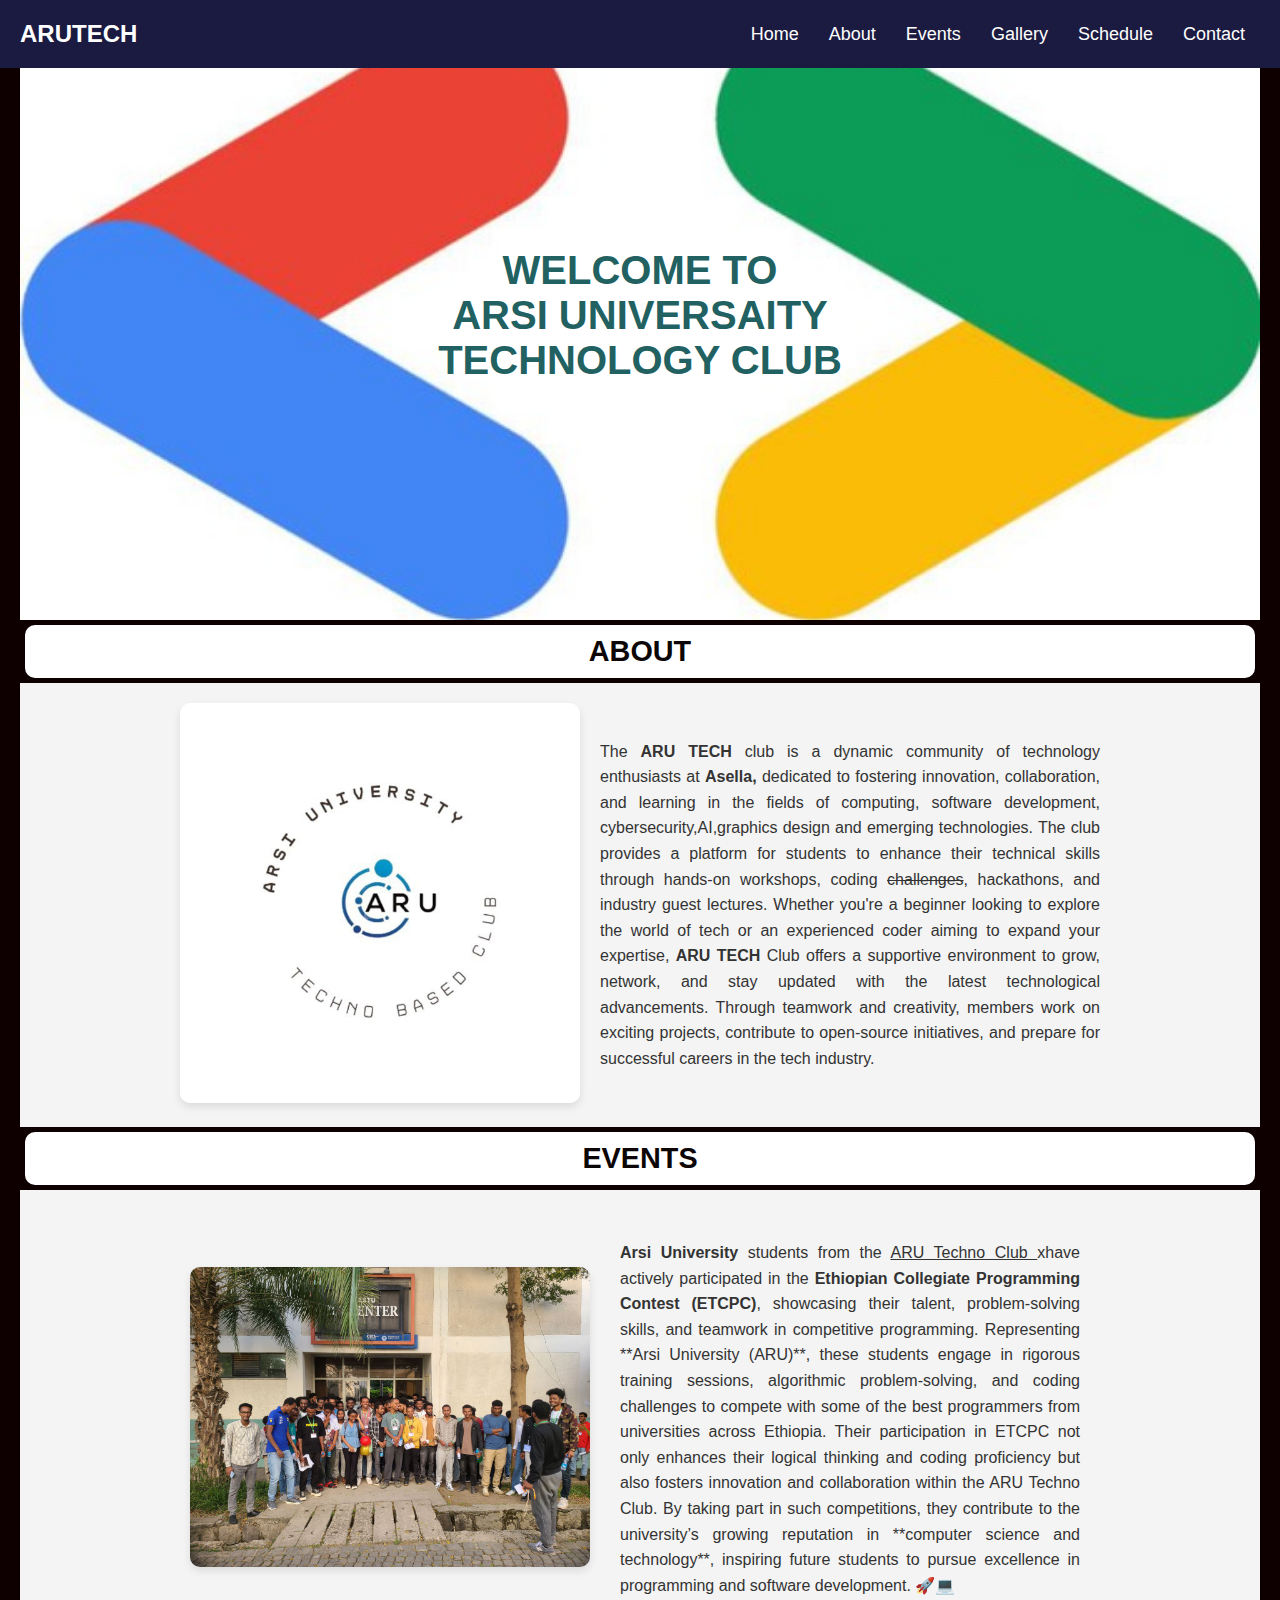
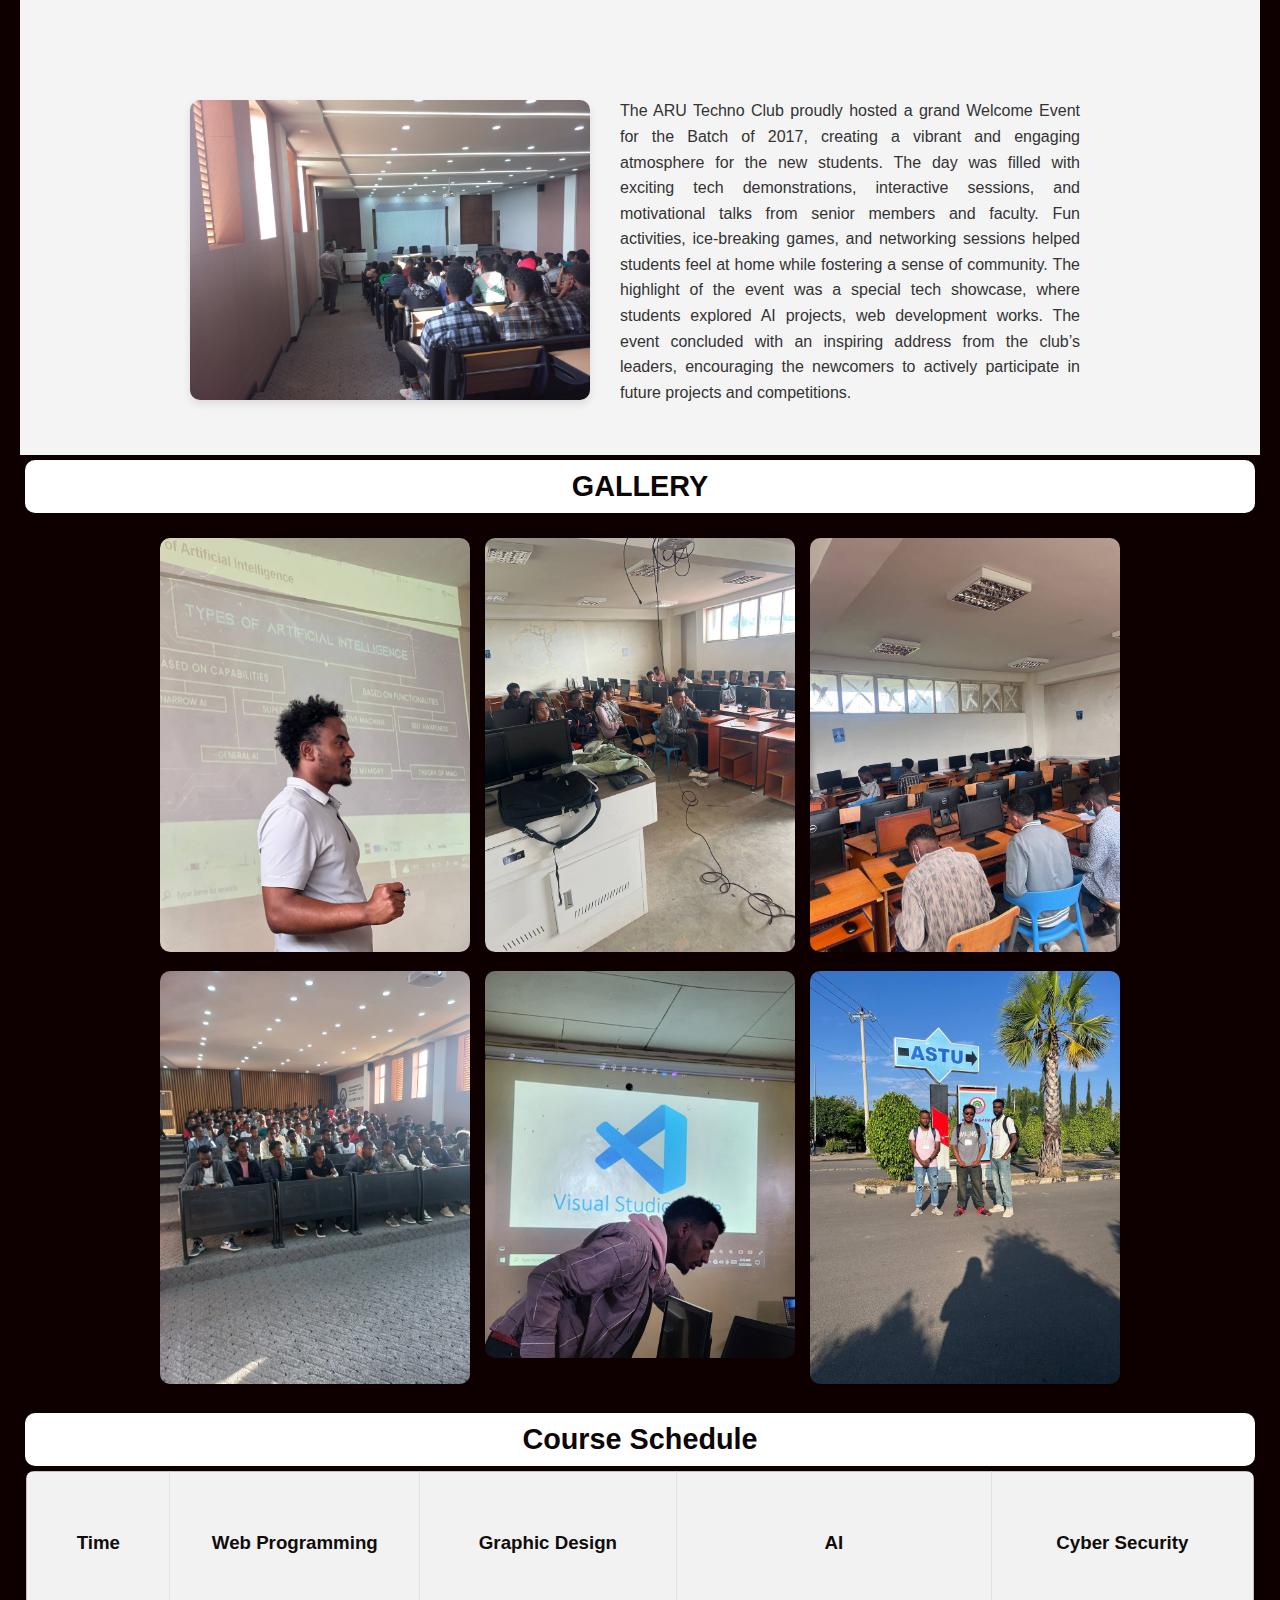
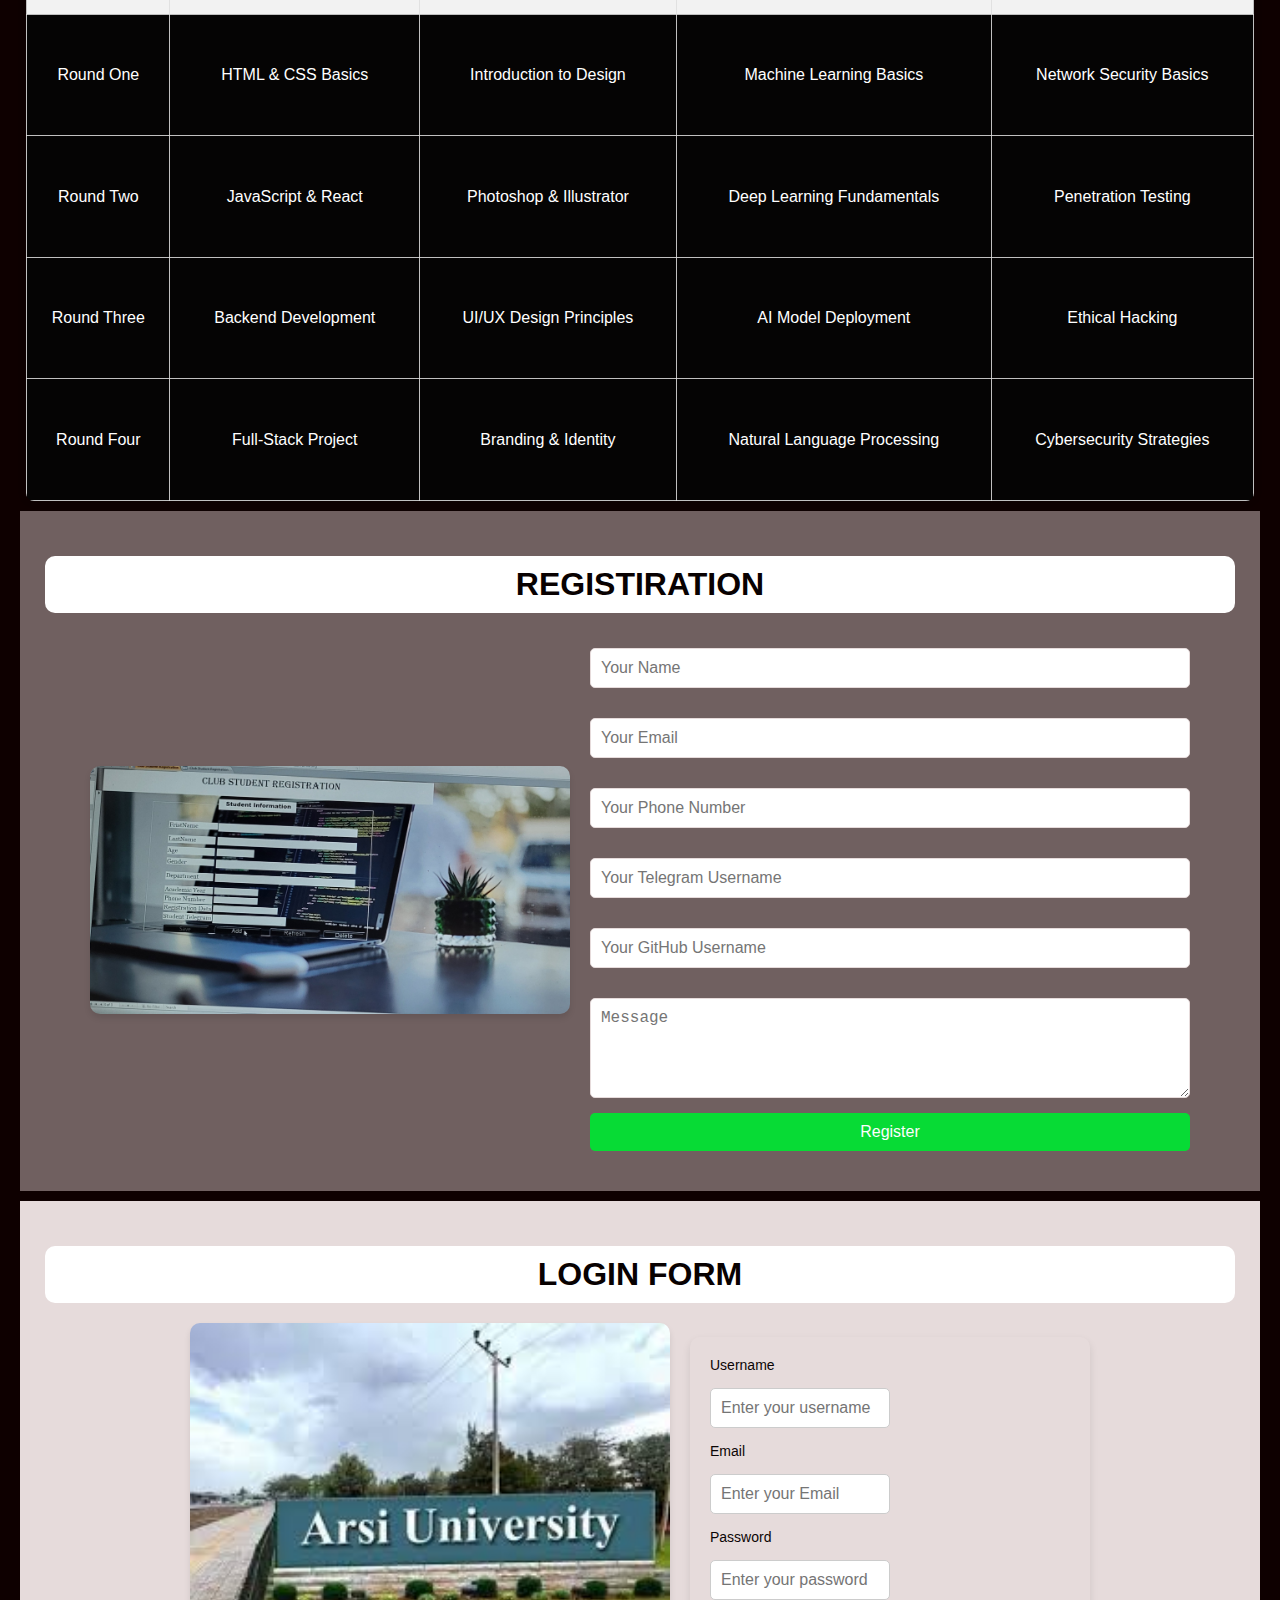
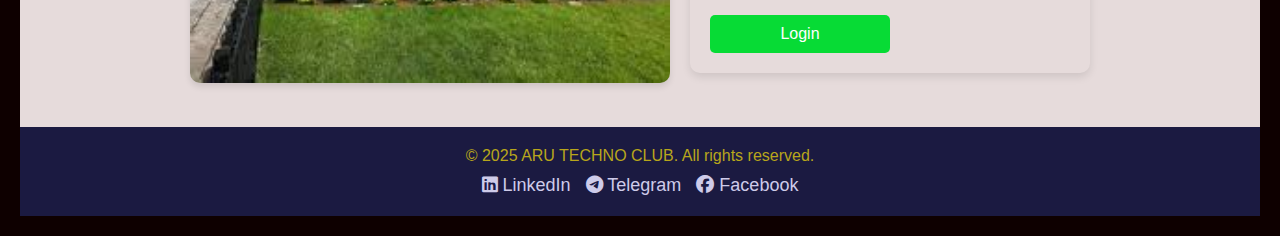
==== index.html @ cbfe3983 "final commit" ====
<!DOCTYPE html>
<html lang="en">

<head>

    <head>
        <meta charset="UTF-8">
        <meta name="viewport" content="width=device-width, initial-scale=1.0">
        <meta name="description"
            content="ARU TECHNO CLUB is a community for tech enthusiasts, focused on sharing knowledge, organizing events, and learning about the latest technology trends.">
        <meta name="author" content="ARU Tech Club Team">
        <meta name="keywords" content="technology, club, events, learning, ARU">
        <link rel="stylesheet" href="./CSS/style.css">
       
            <link rel="stylesheet" href="https://cdnjs.cloudflare.com/ajax/libs/font-awesome/6.4.2/css/all.min.css">
        
        
        <title>ARU TECHNO CLUB</title>

        <!-- header section -->

    <body>
        <header>
            <div class="logo">ARUTECH</div>
            <nav>
                <ul class="nav-links">
                    <li><a href="#HOME">Home</a></li>
                    <li><a href="#ABOUT">About</a></li>
                    <li><a href="#Event">Events</a></li>
                    <li><a href="#GALLERY">Gallery</a></li>
                    <li><a href="#Schedule">Schedule</a></li>
                    <li><a href="#REGISTIRATION">Contact</a></li>

                </ul>
            </nav>
        </header>
        <!-- Home section -->
         
        <section class="Home " id="HOME">
            <div class="hometext">
                <h1 class="well">WELCOME TO <br>ARSI UNIVERSAITY</br> TECHNOLOGY CLUB</h1>
            </div>
            <!-- About Section -->
        </section>
        <h2 class="gall" id="ABOUT">ABOUT</h2>
        <section class="AboutSection">
            <div class="aboutImage">
                <img src="./IMAGE/about.jpg" alt="">
            </div>
            <div class="AboutPara">
                <p>
                    The <b>ARU TECH</b> club is a dynamic community of technology enthusiasts at <b>Asella,</b>
                    dedicated to fostering innovation, collaboration, and learning in the fields of computing, software
                    development, cybersecurity,AI,graphics design and emerging technologies. The club provides a
                    platform for students to enhance their technical skills through hands-on workshops, coding
                    <s>challenges</s>, hackathons, and
                    industry guest lectures. Whether you're a beginner looking to explore the world of tech or an
                    experienced coder aiming to expand your expertise, <b>ARU TECH</b> Club offers a supportive
                    environment to
                    grow, network, and stay updated with the latest technological advancements. Through teamwork and
                    creativity, members work on exciting projects, contribute to open-source initiatives, and prepare
                    for successful careers in the tech industry.
                </p>
            </div>
        </section>

        <!-- Events Section -->
        <h2 id="Event">EVENTS</h2>
        <section class="event-section">
            <div class="event-content">
                <div class="event-img">
                    <img src="./IMAGE/image3.jpg" alt="Event Image">
                </div>
                <div class="event-text">
                    <p>
                      <strong>Arsi University</strong> students from the  <u>ARU Techno Club </u>xhave actively participated in the <strong>Ethiopian Collegiate Programming Contest (ETCPC)</strong>, showcasing their talent, problem-solving skills, and teamwork in competitive programming. Representing **Arsi University (ARU)**, these students engage in rigorous training sessions, algorithmic problem-solving, and coding challenges to compete with some of the best programmers from universities across Ethiopia. Their participation in ETCPC not only enhances their logical thinking and coding proficiency but also fosters innovation and collaboration within the ARU Techno Club. By taking part in such competitions, they contribute to the university’s growing reputation in **computer science and technology**, inspiring future students to pursue excellence in programming and software development. 🚀💻
                    </p>
                </div>
            </div>
        </section>
        <section class="event-section">
            <div class="event-content">
                <div class="event-img">
                    <img src="./IMAGE/photo_18_2025-01-29_03-55-05.jpg" alt="Event Image">
                </div>
                <div class="event-text" id="Event2">
                    <p>
                        The ARU Techno Club proudly hosted a grand Welcome Event for the Batch of 2017, creating a
                        vibrant and
                        engaging atmosphere for the new students. The day was filled with exciting tech demonstrations,
                        interactive sessions, and motivational talks from senior members and faculty. Fun activities,
                        ice-breaking games, and networking sessions helped students feel at home while fostering a sense
                        of
                        community. The highlight of the event was a special tech showcase, where students explored AI
                        projects,
                        web development works. The event concluded with an inspiring address from the club’s leaders,
                        encouraging the newcomers to actively participate in future projects and competitions.
                    </p>
                </div>
            </div>
        </section>


        <!-- gallery section -->
         <section class="gallerySection">
        <h2 class="gall" id="GALLERY">GALLERY</h2>
        <div class="gallery">
            <a href="#AI" id="img1"><img src=".//IMAGE/teme.jpg" alt="Gallery Image 1"></a>
            <a href="#Event" " id=" img2"><img src=".//IMAGE/edit.jpg" alt="Gallery Image 2"></a>
            <a href="#img3" " id=" img3"><img src=".//IMAGE/photo2.jpg" alt="Gallery Image 3"></a>
            <a href="#Event2" " id=" img1"><img src=".//IMAGE/photo_11_2025-01-29_03-55-05.jpg" alt="Gallery Image 4"></a>
            <a href="#Web" " id=" img4"><img src=".//IMAGE/photo_4.jpg" alt="Gallery Image 2"></a>
            <a href="#Event" " id=" img5"><img src="./IMAGE/photo_2.jpg" alt="Gallery Image 3"></a>
        </div>
        </section>

        <!-- Table section -->

        <section class="table-section">
            <h2 id="Schedule">Course Schedule</h2>
            <table id="scheduleTable">
                <tr>
                    <th>
                        <h3>Time</h3>
                    </th>
                    <th>
                        <h3 id="Web">Web Programming</h2>
                    </th>
                    <th>
                        <h3>Graphic Design</h2>
                    </th>
                    <th >
                        <h3 id="AI">AI</h2>
                    </th>
                    <th>
                        <h3>Cyber Security</h2>
                    </th>
                </tr>
                <tr>
                    <td>Round One</td>
                    <td>HTML & CSS Basics</td>
                    <td>Introduction to Design</td>
                    <td>Machine Learning Basics</td>
                    <td>Network Security Basics</td>
                </tr>
                <tr>
                    <td>Round Two</td>
                    <td>JavaScript & React</td>
                    <td>Photoshop & Illustrator</td>
                    <td>Deep Learning Fundamentals</td>
                    <td>Penetration Testing</td>
                </tr>
                <tr>
                    <td>Round Three</td>
                    <td>Backend Development</td>
                    <td>UI/UX Design Principles</td>
                    <td>AI Model Deployment</td>
                    <td>Ethical Hacking</td>
                </tr>
                <tr>
                    <td>Round Four</td>
                    <td>Full-Stack Project</td>
                    <td>Branding & Identity</td>
                    <td>Natural Language Processing</td>
                    <td>Cybersecurity Strategies</td>
                </tr>
            </table>
        </section>
                <!--contact-->
                <section class="ContactSection">
                <h2 id="REGISTIRATION">REGISTIRATION</h2>
               
                    <div class="container">
                        <div class="form-image-container">
                            <!-- Image Division -->
                            <div class="image-container">
                                <img src="./IMAGE/NFZP9221.JPG" alt="Contact Us Image">
                            </div>
                            <form action="/submit-form" method="post">
                                <label for="name" aria-label="Your Name"></label>
                                <input type="text" id="name" name="name" placeholder="Your Name" aria-required="true"
                                    required>
                                <label for="email" aria-label="Your Email"></label>
                                <input type="email" id="email" name="email" placeholder="Your Email"
                                    aria-required="true" required>
                                <label for="phone" aria-label="Your Phone Number"></label>
                                <input type="tel" id="phone" name="phone" placeholder="Your Phone Number"
                                    aria-required="true" required>
                                <label for="tg-username" aria-label="Your Telegram Username"></label>
                                <input type="text" id="tg-username" name="tg-username"
                                    placeholder="Your Telegram Username" aria-required="true" required>
                                <label for="github-username" aria-label="Your GitHub Username"></label>
                                <input type="text" id="github-username" name="github-username"
                                    placeholder="Your GitHub Username" aria-required="true" required>
                                <label for="message" aria-label="Your Message"></label>
                                <textarea id="message" name="message" placeholder="Message" aria-required="true"
                                    required></textarea>
                                <button type="submit">Register</button>
                            </form>
                        </div>
                    </div>
                     </section>
<!-- Login Form -->
               
                    <section class="ContactSection" id="login">
                        <h2>LOGIN FORM</h2>
                        <div class="container">
                            <div class="form-image-container">
                                <div class="image-container">
                                    <img src="./IMAGE/images copy.jpg " alt="Contact Us Image">
                                </div>
                                <div class="login-form-container">
                                    <form action="/login" method="post">
                                        <label for="us ername">Username</label>
                                        <input type="text" id="username" name="username"
                                            placeholder="Enter your username" required>
                                        <label for="Email">Email</label>
                                        <input type="email" id="email" name="email" placeholder="Enter your Email"
                                            required>

                                        <label for="password">Password</label>
                                        <input type="password" id="password" name="password"
                                            placeholder="Enter your password" required>

                                        <button type="submit">Login</button>
                                    </form>
                                </div>
                            </div>
                    </section>





                    <!-- footer Section -->

                    <footer>
                        <div class="footer-content">
                            <p>&copy; 2025 ARU TECHNO CLUB. All rights reserved.</p>
                            <ul class="social-links">
                                <li><a href="https://www.linkedin.com/company/arsi-university-techno-based-club-aru-tech/"
                                        target="_blank"><i class="fab fa-linkedin"></i> LinkedIn</a></li>
                                <li><a href="https://t.me/+Khnlz6OazTc0OTk0" target="_blank"><i
                                            class="fab fa-telegram-plane"></i>
                                        Telegram</a></li>
                                <li><a href="#" target="_blank"><i class="fab fa-facebook"></i> Facebook</a></li>
                            </ul>
                        </div>
                    </footer>

                    <script src="JS\scripts.js"></script>

    </body>

</html>
---- CSS/style.css ----
body {
    font-family: 'Arial', sans-serif;
    background-color: #0e0000;
    padding: 20px;
    width: 100%;
    color: #fff;

}

* {
    margin: 0;
    padding: 0;
    box-sizing: border-box;

}
html {
    scroll-behavior: smooth;
}


/* header style */
header {
    width: 100%;
    position: fixed;
    display: flex;
    justify-content: space-between;
    align-items: center;
    padding: 20px 20px;
    background: #1b1a41;
    color: white;
    margin-top: 0;
    top: 0;
    left: 0;

}

.logo {
    font-size: 24px;
    font-weight: bold;
}

.logo:hover {
    color: blue;
    padding: 5px;
    border-radius: 5px;
    transform: rotate(360deg);
    transition: transform 0.7s ease;
    font-size: 24px;
    font-weight: bold;
    background: linear-gradient(90deg, #fff, #f39c12, #fff);
}

.nav-links {
    list-style: none;
    display: flex;
}

.nav-links li {
    margin: 0 15px;
}

.nav-links a {
    display: inline-block;
    transition: transform 0.8s ease;
    text-decoration: none;
    color: white;
    font-size: 18px;

}

.nav-links a:hover {
    color: blue;
    transform: rotate(360deg);
    border-radius: 5px;
    padding: 5px;
    font-size: 24px;
    font-weight: bold;
    background: linear-gradient(90deg, #fff, #f39c12, #fff);
}

.menu-toggle {
    display: none;
    font-size: 24px;
    cursor: pointer;
}

.gall {
    text-align: center;
}

/* home style */
.Home {
    background-color: rgb(199, 209, 215);
    background-image: url('../IMAGE/photo1.jpg');
    background-size: cover;
    background-position: center;
    background-repeat: no-repeat;
    height: 600px;
    text-align: center;
    display: flex;
    align-items: center;
    justify-content: center;
    color: white;
    
}

.Home h1 {
    padding: 18px;
    color: rgb(34, 97, 97);
    font-family: 'Franklin Gothic Medium', 'Arial Narrow', Arial, sans-serif;
}



h1 {
    color:yellowgreen;
    font-size: 2.5em;
    margin-bottom: 10px;
}

h2 {
    color: #0c0606;
    font-size: 1.8em;
    text-align: center;
    background-color: #fff;
    margin: 5px;
    border-radius: 10PX;
    padding: 10px;
    font-family: Arial, Helvetica, sans-serif;

}

h2:hover {

    transform: rotate(0.6deg);
    transition: transform 0.9s ease;
    font-size: 24px;
    font-weight: bold;

    background: linear-gradient(90deg, #fff, #f39c12, #fff);

}

/* About style  */
.AboutSection {
    display: flex;
    align-items: center;
    justify-content: center;
    gap: 20px;
    padding: 20px;
    background-color: #f4f4f4;
}

.aboutImage img {
    width: 400px;
    height: auto;
    border-radius: 10px;
    box-shadow: 0 4px 8px rgba(0, 0, 0, 0.1);
}

.AboutPara {
    max-width: 500px;
    font-size: 16px;
    line-height: 1.6;
    color: #333;
    text-align: justify;
    border-radius: 5px;
}

.aboutImage:hover {
    transform: scale(1.05);
    box-shadow: 0 6px 12px rgba(0, 0, 0, 0.2);
}

/* Events Section Styling */

.event-section {
    padding: 40px;
    background-color: #f4f4f4;
    color: black;
    display: flex;
    justify-content: center;
    align-items: center;
}

.event-content {
    display: flex;
    align-items: center;
    gap: 20px;
    max-width: 900px;
    width: 100%;
}

.event-img img {
    width: 400px;
    height: auto;
    border-radius: 10px;
    box-shadow: 0 4px 8px rgba(0, 0, 0, 0.1);
}

.event-text {
    max-width: 500px;
    font-size: 16px;
    line-height: 1.6;
    color: #333;
    text-align: justify;
    padding: 10px;
    border-radius: 5px;
}

.event-img img:hover {
    transform: scale(1.05);
    box-shadow: 0 6px 12px rgba(0, 0, 0, 0.2);
}

/* gallery styling */

.gallery {
    display: grid;
    grid-template-columns: repeat(auto-fit, minmax(250px, 1fr));
    gap: 15px;
    padding: 20px;
    max-width: 1000px;
    margin: auto;
}

.gallery img {
    width: 100%;
    height: auto;
    border-radius: 10px;
    cursor: pointer;
    transition: transform 0.3s ease-in-out;
}

.gallery img:hover {
    transform: scale(1.05);
   
}


/* Table styles */

table {
    height: 630px;
    width: 99%;
    margin: auto;
    border-collapse: collapse;
    background: #050404;
    box-shadow: 0px 0px 10px rgba(0, 0, 0, 0.1);
    border-radius: 8px;
    overflow: hidden;
}

th,
td {
    padding: 2px;
border: 1px solid #dddd;
text-align: center;
    
    
}

th {
   
    background-color: #f2f2f2;
    color: rgb(16, 13, 13);
}


tr:hover {
    background-color: #8a8689;
}

/* contact styling  */
.ContactSection {
    padding: 40px 20px;
    background-color: #706060;
    font-family: Arial, sans-serif;
    margin-top: 10px;
}

.ContactSection h2 {
    text-align: center;
    font-size: 2rem;
    margin-bottom: 20px;
    color: #080101;
}

.container {
    max-width: 1200px;
    margin: 0 auto;
}

.form-image-container {
    display: flex;
    flex-wrap: wrap;
    align-items: center;
    justify-content: center;
    gap: 20px;
}

.image-container {
    flex: 1;
    max-width: 40%;
}

.image-container img {
    width: 100%;
    height: auto;
    border-radius: 10px;
    box-shadow: 0 4px 6px rgba(0, 0, 0, 0.1);
}

form {
    flex: 1;
    max-width: 50%;
    display: flex;
    flex-direction: column;
    gap: 15px;
}

form input,
form textarea {
    width: 100%;
    padding: 10px;
    border: 1px solid #e6dbdb;
    border-radius: 5px;
    font-size: 1rem;
}

form textarea {
    min-height: 100px;
    resize: vertical;
}

form button {
    background-color: #07db35;
    color: #fdfdfd;
    padding: 10px;
    border: none;
    border-radius: 5px;
    font-size: 1rem;
    cursor: pointer;
    transition: background-color 0.3s ease;
}

form button:hover {
    background-color: #0f4885;
    transform: rotate(360deg);
    transition: transform 0.6s ease;
}

.login-section {
    padding: 40px;
    background-color: #f2f2f2;
    display: flex;
    justify-content: center;
    align-items: center;
}

.login-form-container {
    
    padding: 20px;
    border-radius: 10px;
    box-shadow: 0 4px 8px rgba(0, 0, 0, 0.1);
    max-width: 400px;
    width: 100%;
}
#login{
    background-color: #e6dbdb;
}

.login-form-container form {
    display: flex;
    flex-direction: column;
    gap: 15px;
   
}

.login-form-container label {
    font-size: 14px;
    color: #0b0505;
}

.login-form-container input {
    padding: 10px;
    font-size: 16px;
    border: 1px solid #ccc;
    border-radius: 5px;
}

.login-form-container button {
    background-color: #07db35;
    color: white;
    padding: 10px;
    border: none;
    border-radius: 5px;
    font-size: 16px;
    cursor: pointer;
    transition: background-color 0.3s;
}

.login-form-container button:hover {
    background-color: #0f4885;
}

/* footer styling */

footer {
    background: #1b1a41;
    color: rgb(255, 253, 253);
    text-align: center;
    padding: 20px 0;
    width: 100%;
    margin: 0;
   
}

.footer-content {
    display: flex;
    flex-direction: column;
    align-items: center;
}

.footer-content p {
    margin-bottom: 10px;
    color: #b8a61b;
}

.social-links {
    list-style: none;
    display: flex;
    gap: 15px;
}

.social-links li {
    display: inline;
}

.social-links a {
    color: rgb(206, 203, 233);
    text-decoration: none;
    font-size: 18px;
    transition: color 0.3s;
}

.social-links a:hover {
    color: #f4a261;
}
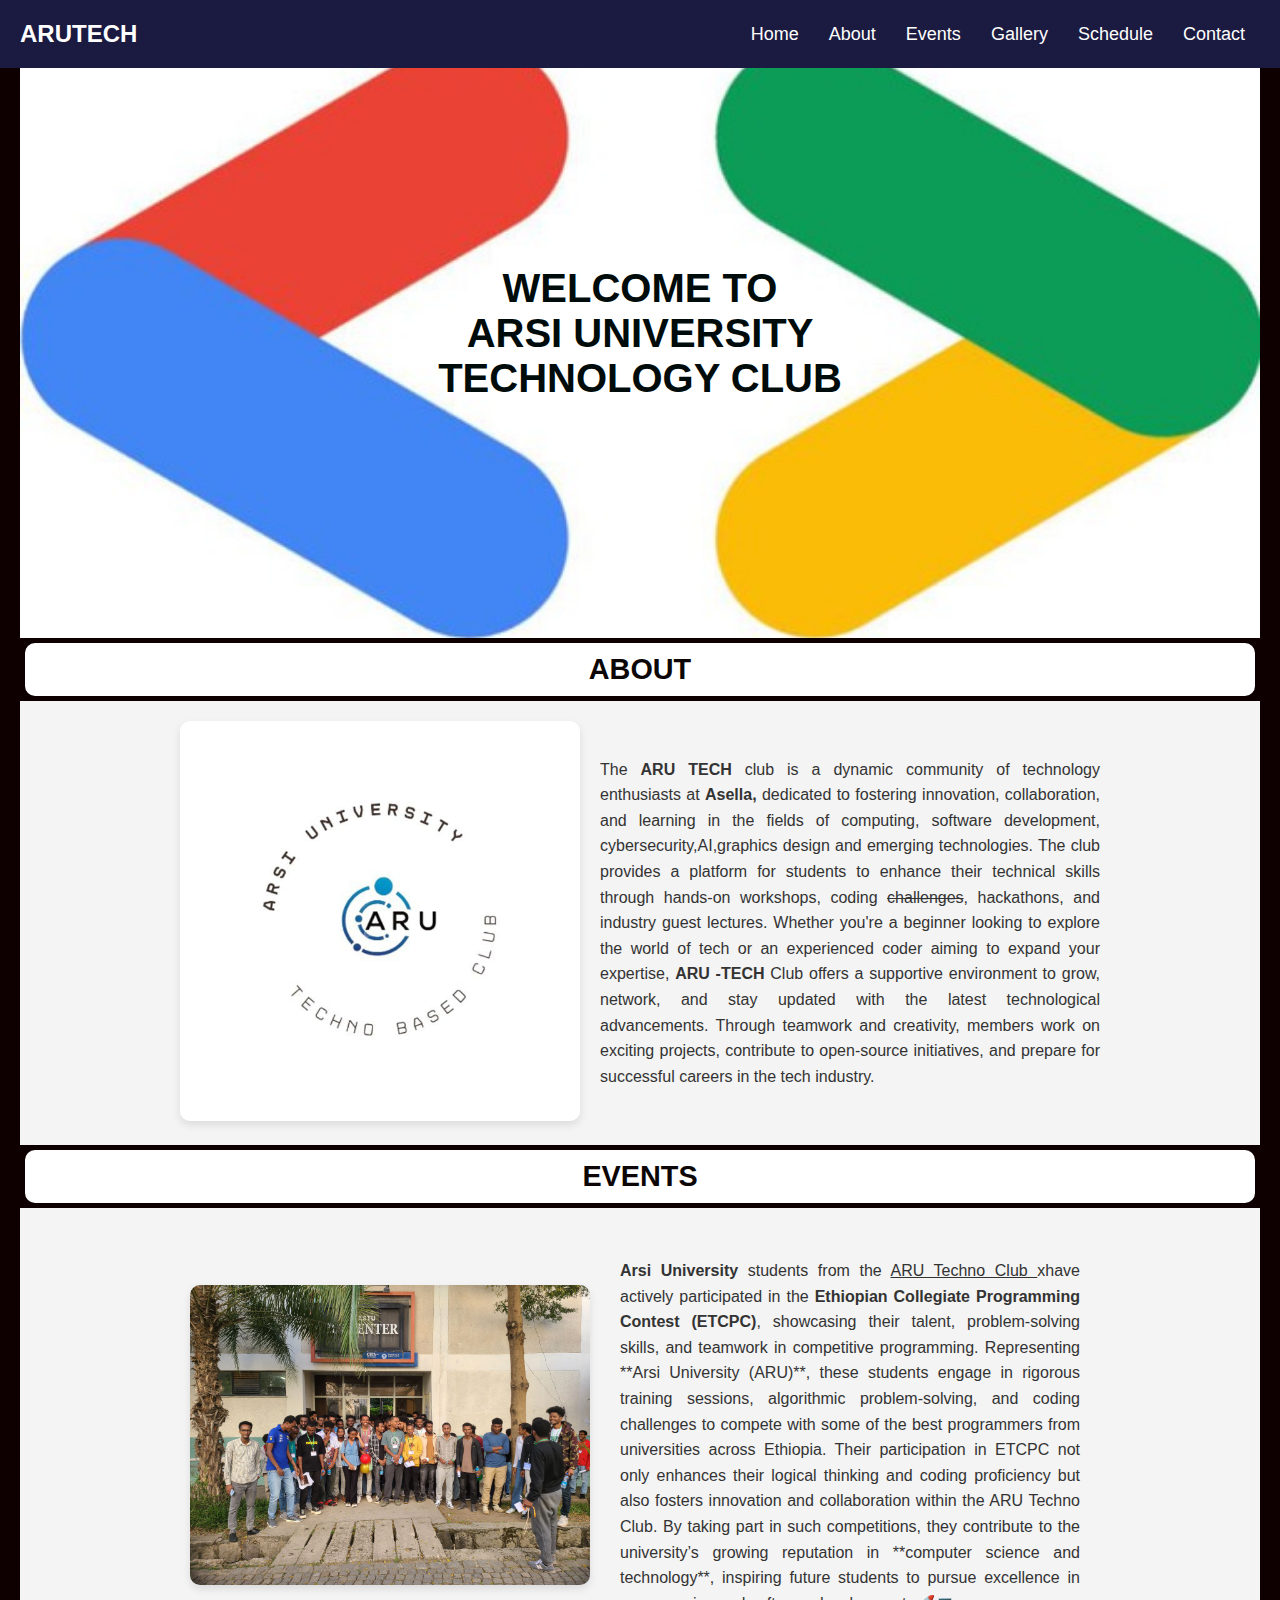
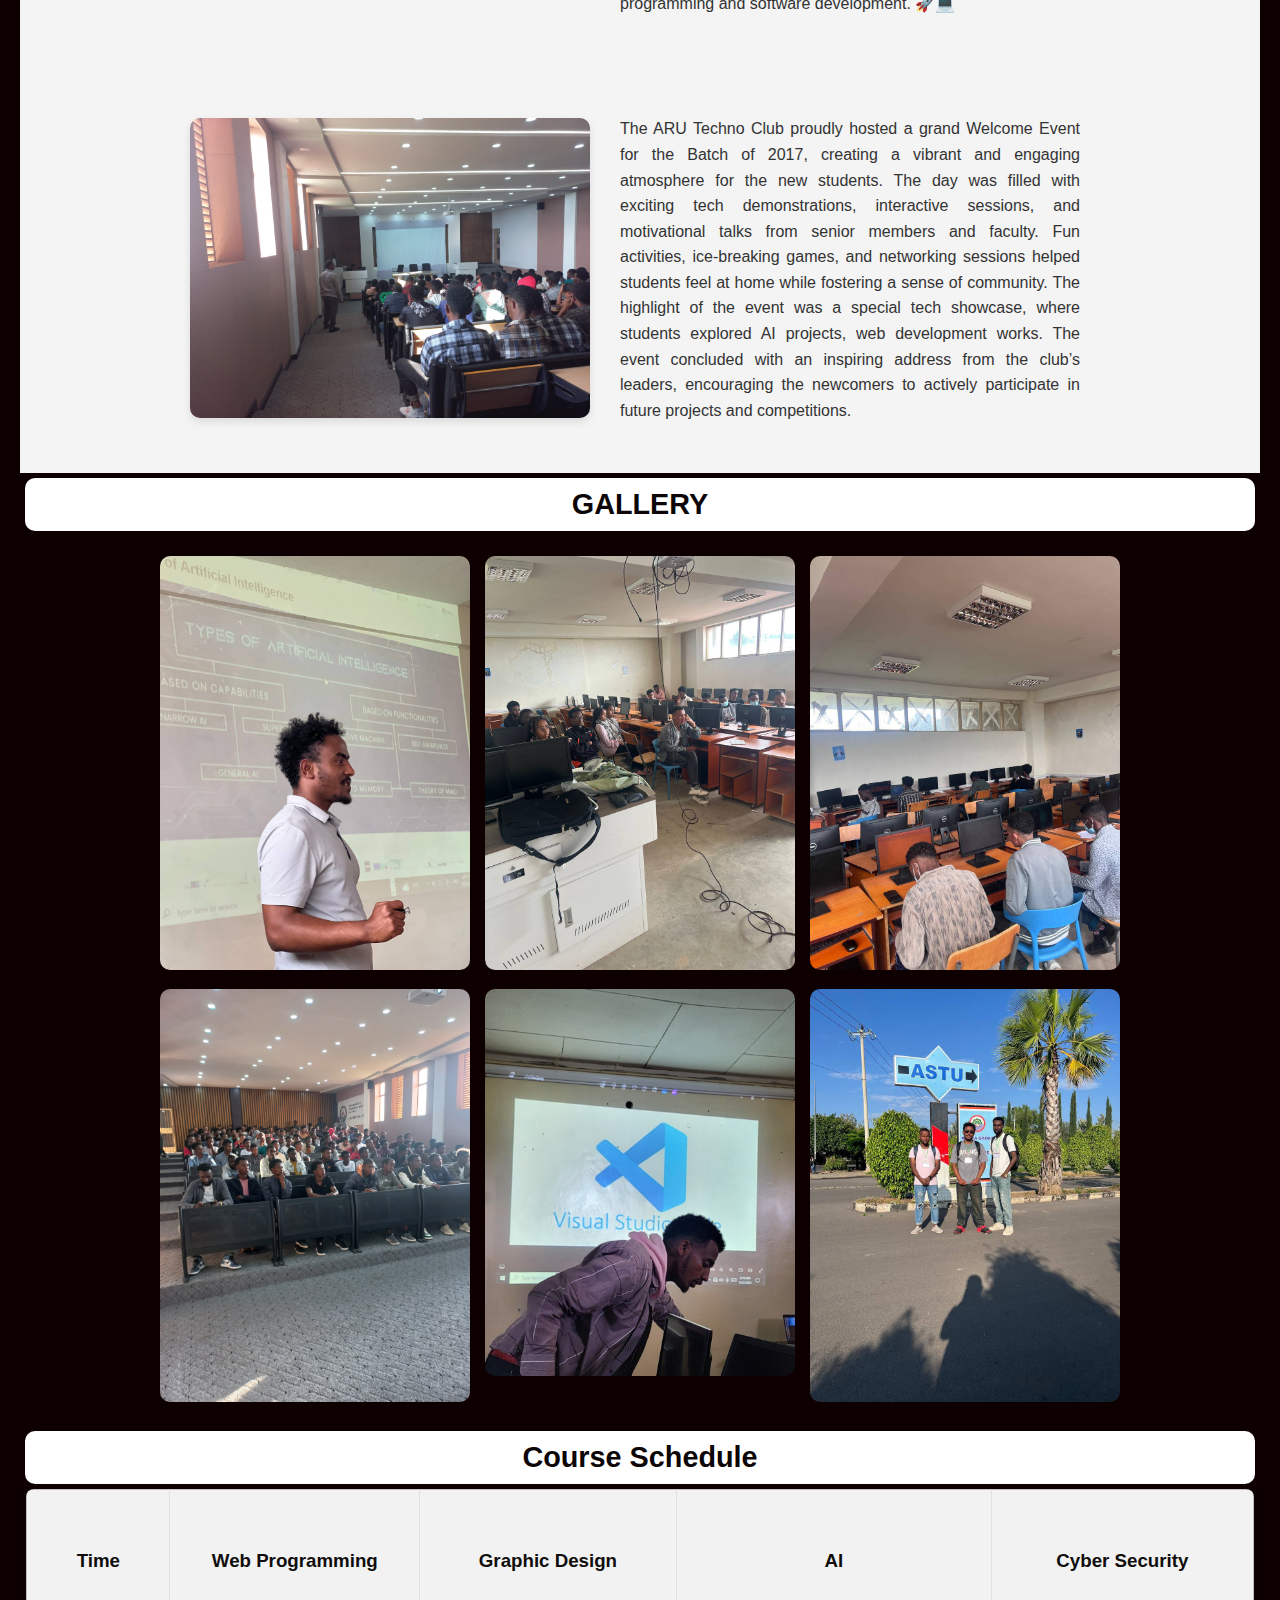
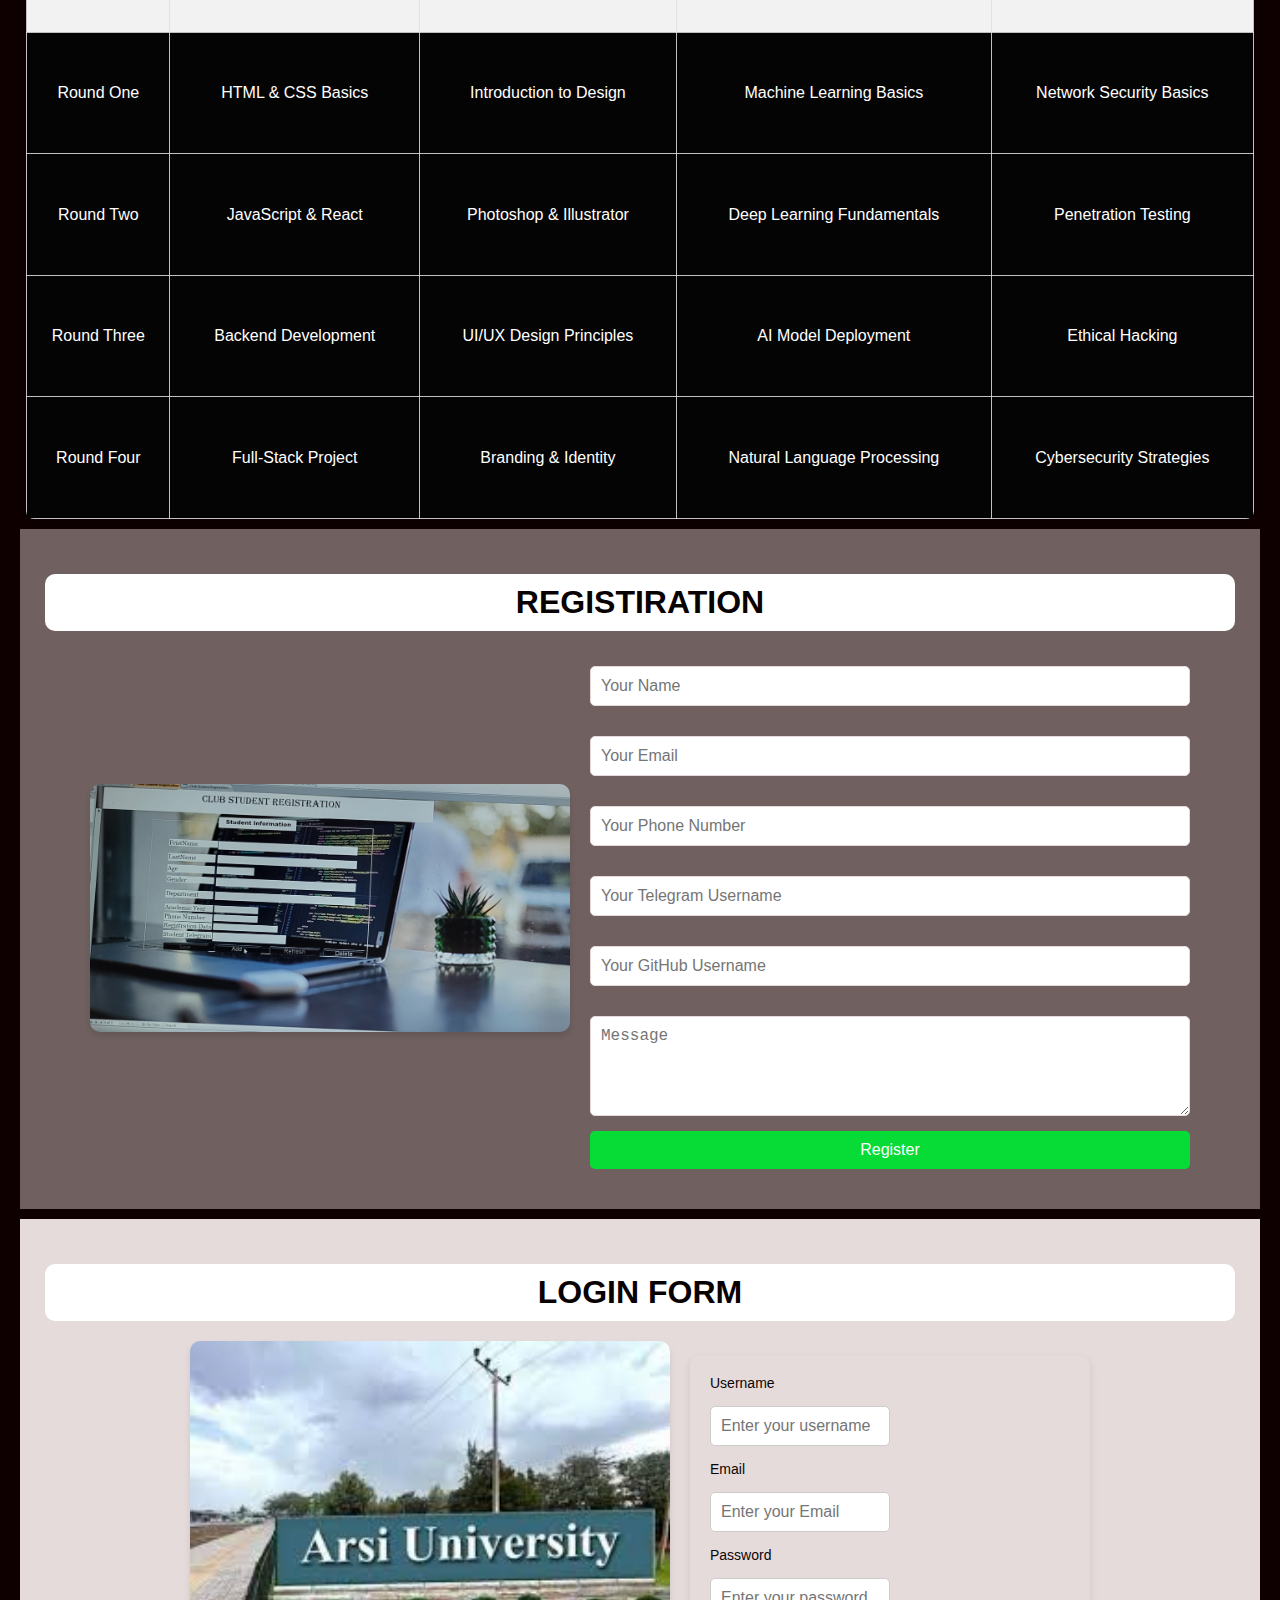
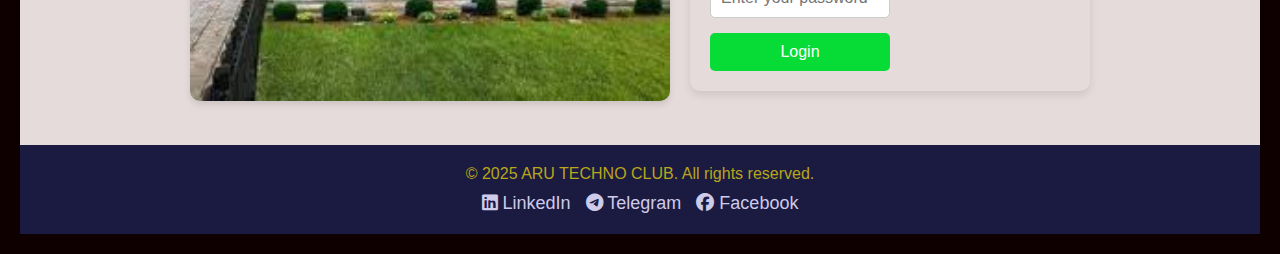
==== commit b9021d22: "Final commit" ====
--- a/index.html
+++ b/index.html
@@ -3,6 +3,7 @@
 
 <head>
 
+<<<<<<< HEAD
     <head>
         <meta charset="UTF-8">
         <meta name="viewport" content="width=device-width, initial-scale=1.0">
@@ -16,6 +17,16 @@
         
         
         <title>ARU TECHNO CLUB</title>
+=======
+<meta charset="UTF-8">
+<meta name="viewport" content="width=device-width, initial-scale=1.0">
+<meta name="description" content="ARU TECHNO CLUB is a tech community for learning, networking, and exploring new technologies. Join us for events and workshops!">
+<meta name="author" content="ARU Tech Club Team">
+<meta name="keywords" content="technology, ARU Tech Club, coding, AI, innovation, learning, networking">
+<link rel="stylesheet" href="./CSS/style.css">
+<title>ARU TECHNO CLUB | Innovate, Learn & Grow</title>
+
+>>>>>>> 2277f86e7dca33bc8af817ff99d8093e5739afae
 
         <!-- header section -->
 
@@ -38,7 +49,7 @@
          
         <section class="Home " id="HOME">
             <div class="hometext">
-                <h1 class="well">WELCOME TO <br>ARSI UNIVERSAITY</br> TECHNOLOGY CLUB</h1>
+                <h1 class="well">WELCOME TO <br>ARSI UNIVERSITY</br> TECHNOLOGY CLUB</h1>
             </div>
             <!-- About Section -->
         </section>
@@ -55,7 +66,7 @@
                     platform for students to enhance their technical skills through hands-on workshops, coding
                     <s>challenges</s>, hackathons, and
                     industry guest lectures. Whether you're a beginner looking to explore the world of tech or an
-                    experienced coder aiming to expand your expertise, <b>ARU TECH</b> Club offers a supportive
+                    experienced coder aiming to expand your expertise, <b>ARU -TECH</b> Club offers a supportive
                     environment to
                     grow, network, and stay updated with the latest technological advancements. Through teamwork and
                     creativity, members work on exciting projects, contribute to open-source initiatives, and prepare
--- a/CSS/style.css
+++ b/CSS/style.css
@@ -106,14 +106,14 @@
 
 .Home h1 {
     padding: 18px;
-    color: rgb(34, 97, 97);
+    color: rgb(0, 11, 11);
     font-family: 'Franklin Gothic Medium', 'Arial Narrow', Arial, sans-serif;
 }
 
 
 
 h1 {
-    color:yellowgreen;
+    color: yellowgreen;
     font-size: 2.5em;
     margin-bottom: 10px;
 }
@@ -254,14 +254,14 @@
 th,
 td {
     padding: 2px;
-border: 1px solid #dddd;
-text-align: center;
-    
-    
+    border: 1px solid #dddd;
+    text-align: center;
+
+
 }
 
 th {
-   
+
     background-color: #f2f2f2;
     color: rgb(16, 13, 13);
 }
--- a/CSS/style.css
+++ b/CSS/style.css
@@ -106,14 +106,14 @@
 
 .Home h1 {
     padding: 18px;
-    color: rgb(34, 97, 97);
+    color: rgb(0, 11, 11);
     font-family: 'Franklin Gothic Medium', 'Arial Narrow', Arial, sans-serif;
 }
 
 
 
 h1 {
-    color:yellowgreen;
+    color: yellowgreen;
     font-size: 2.5em;
     margin-bottom: 10px;
 }
@@ -254,14 +254,14 @@
 th,
 td {
     padding: 2px;
-border: 1px solid #dddd;
-text-align: center;
-    
-    
+    border: 1px solid #dddd;
+    text-align: center;
+
+
 }
 
 th {
-   
+
     background-color: #f2f2f2;
     color: rgb(16, 13, 13);
 }
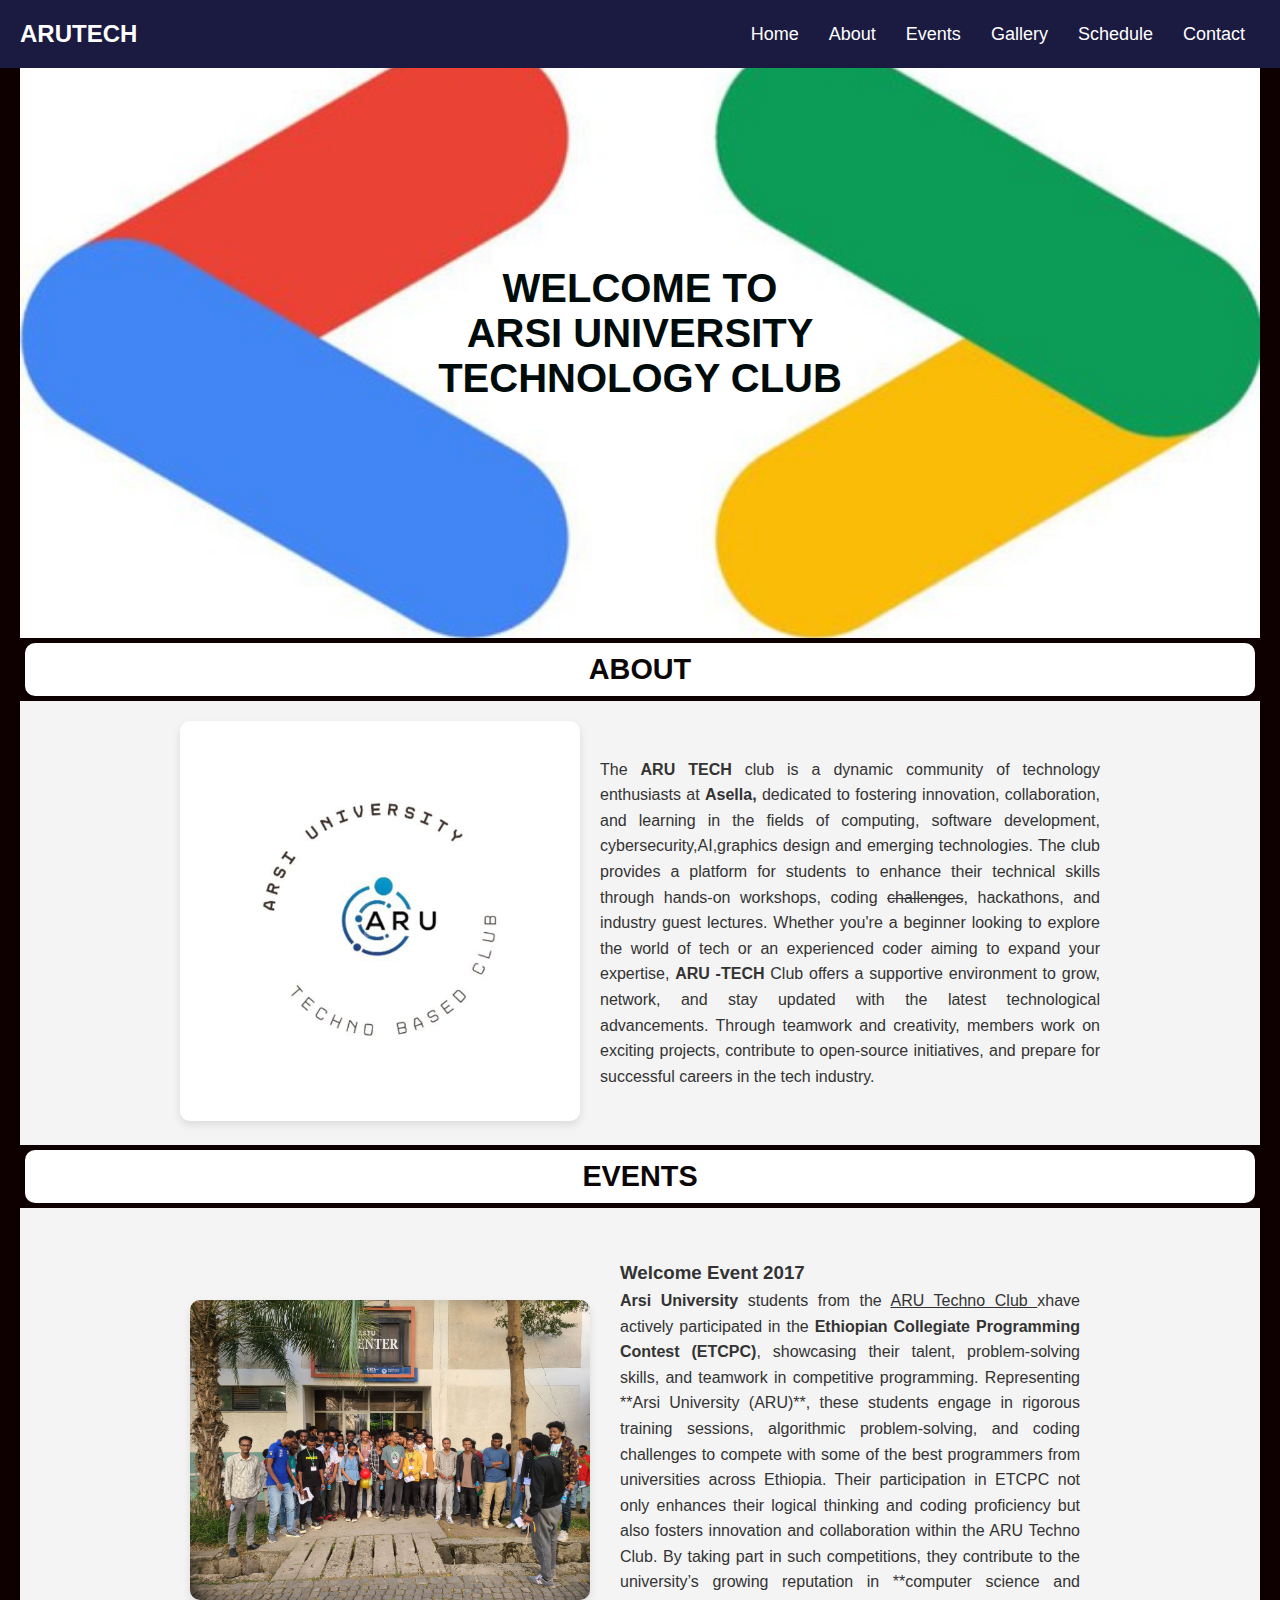
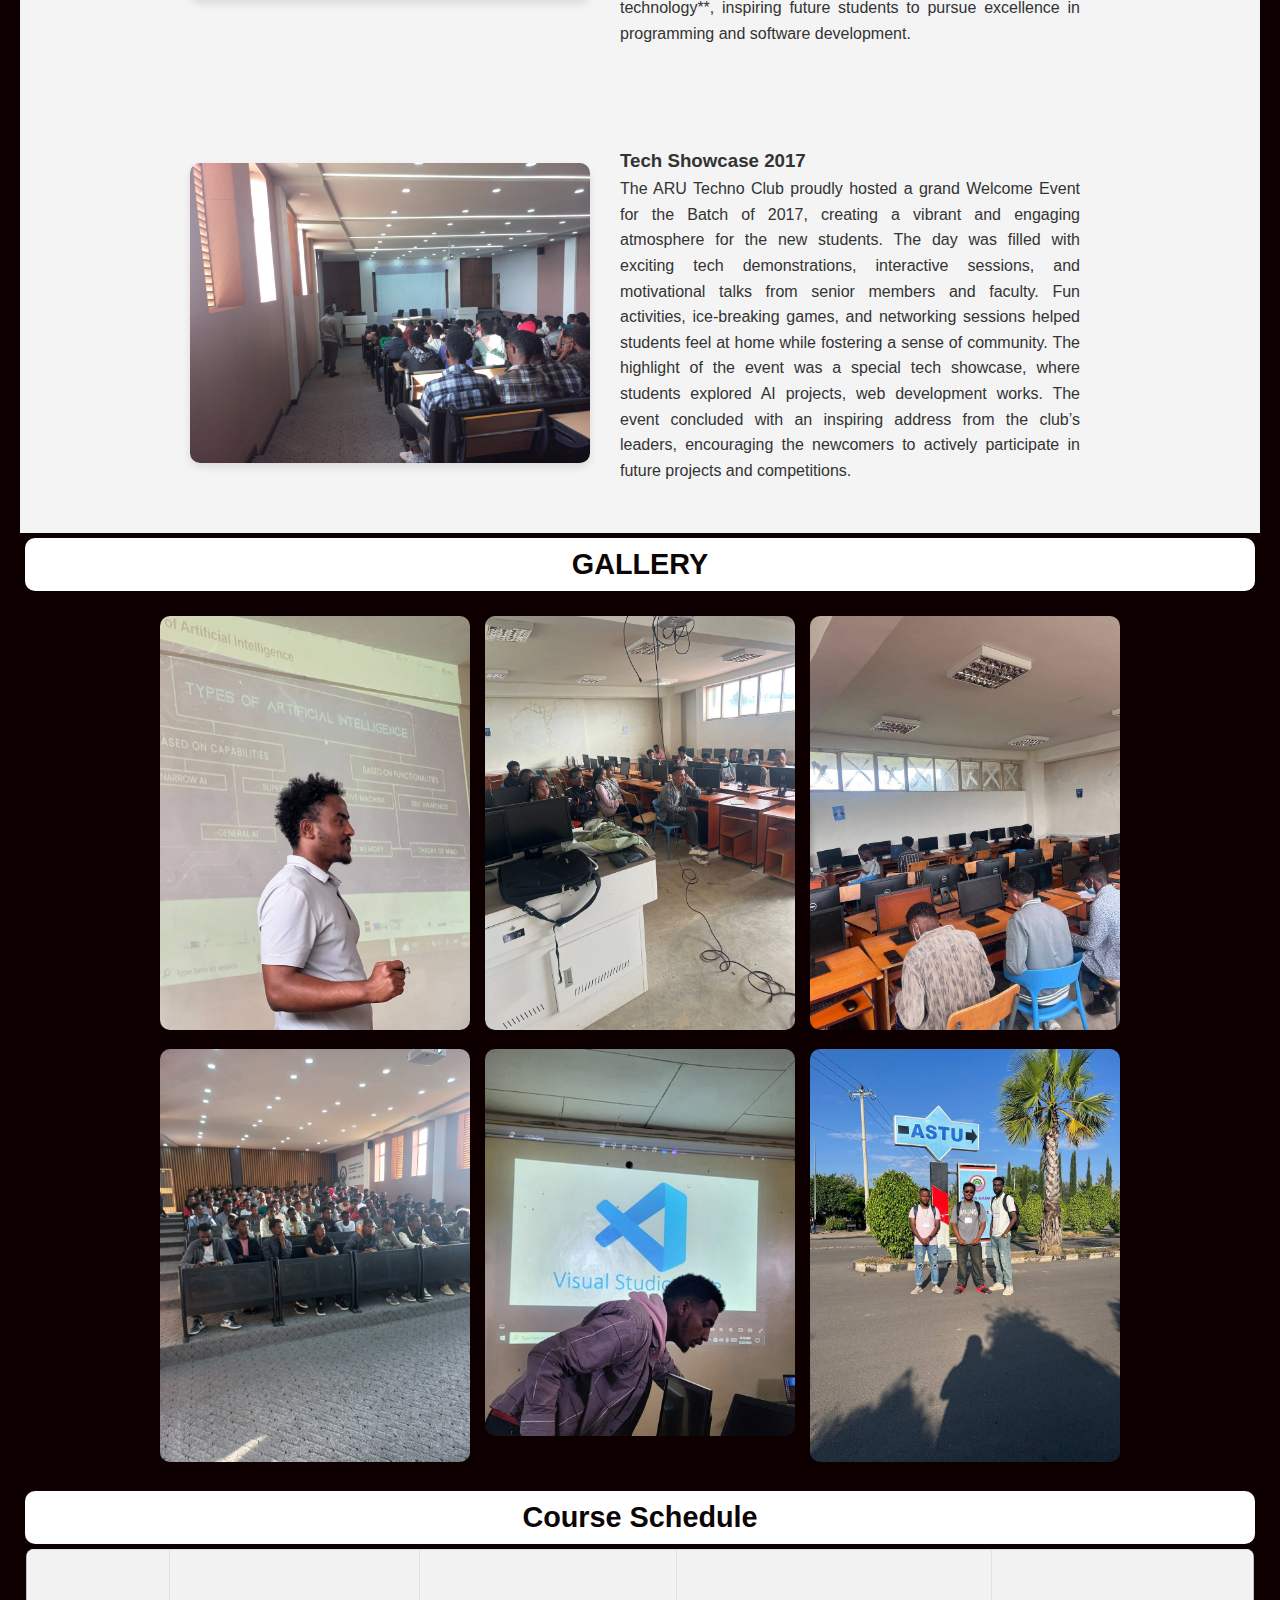
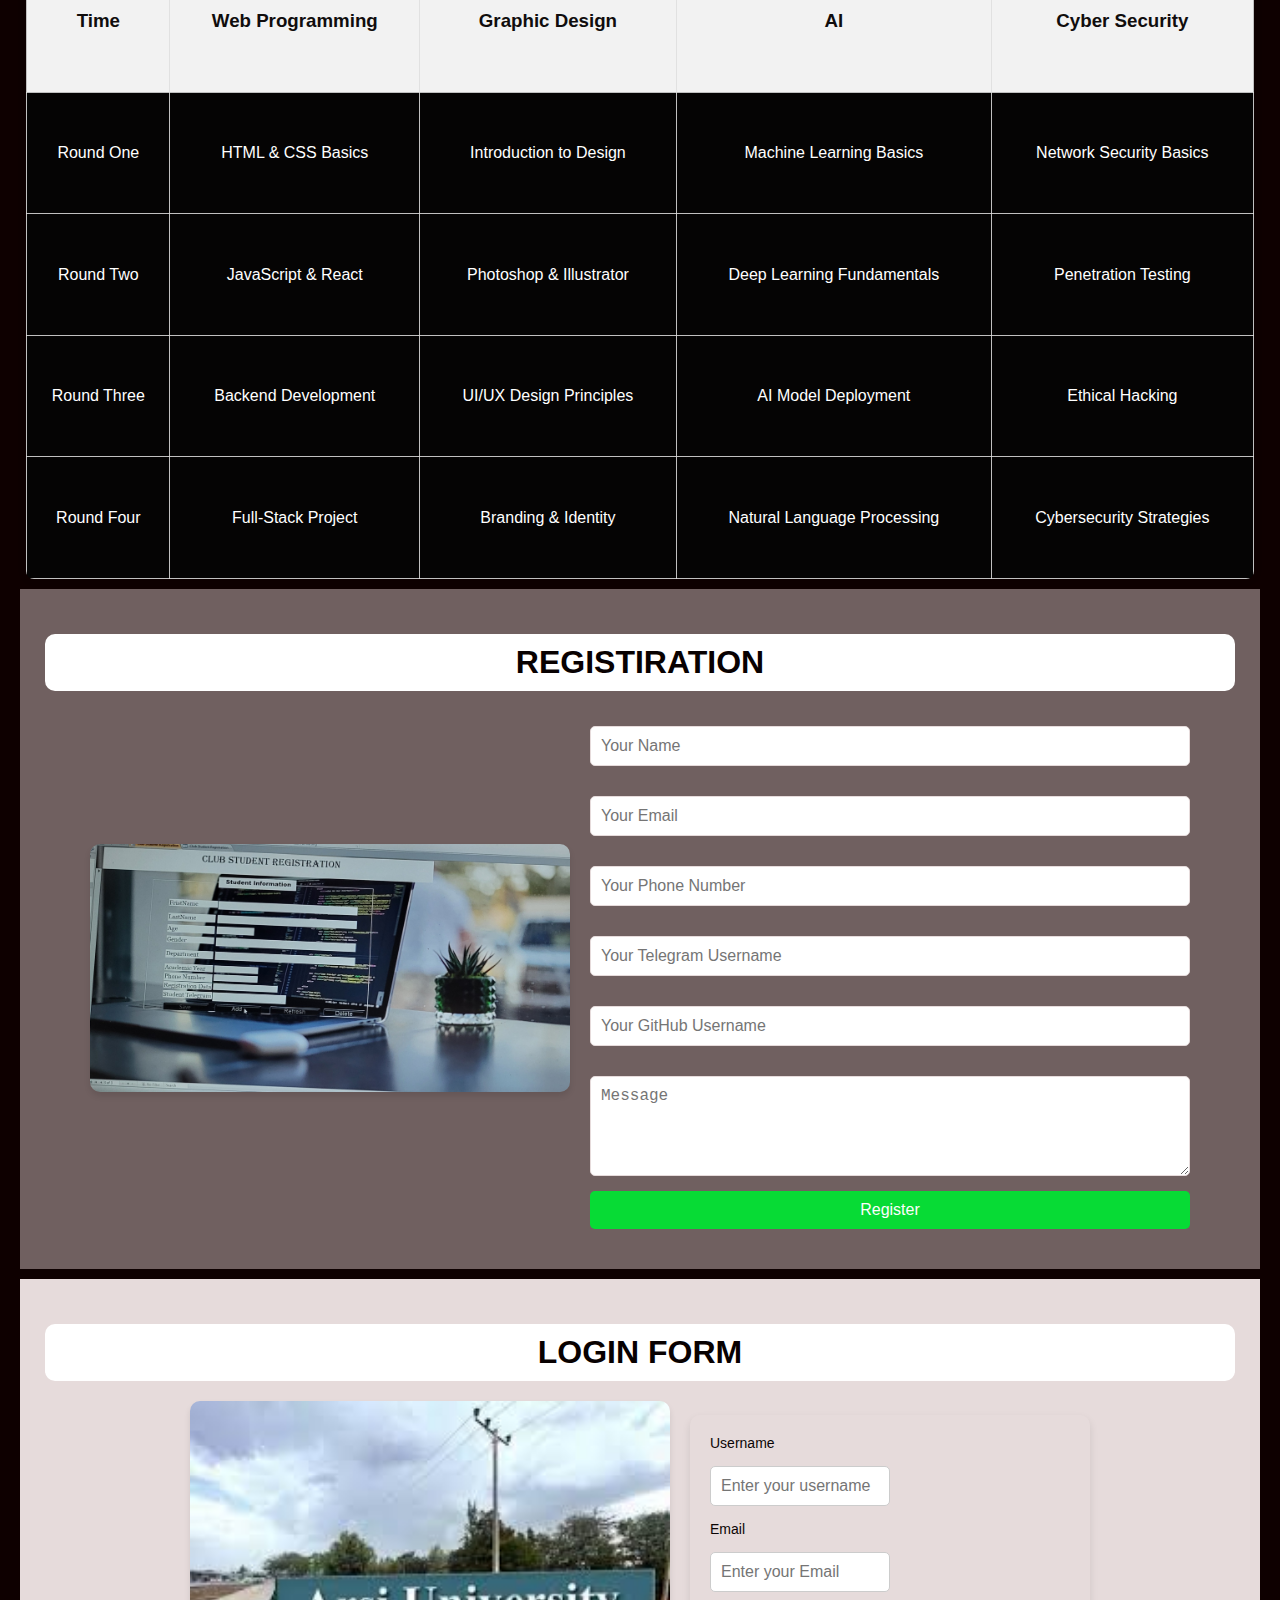
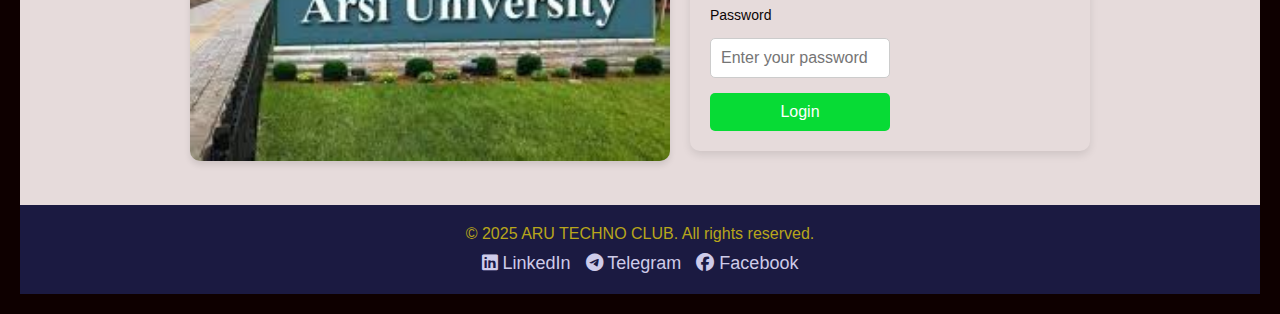
==== commit 798e455b: "comite  the header" ====
--- a/index.html
+++ b/index.html
@@ -83,8 +83,9 @@
                     <img src="./IMAGE/image3.jpg" alt="Event Image">
                 </div>
                 <div class="event-text">
+                    <h3>Welcome Event 2017</h3>
                     <p>
-                      <strong>Arsi University</strong> students from the  <u>ARU Techno Club </u>xhave actively participated in the <strong>Ethiopian Collegiate Programming Contest (ETCPC)</strong>, showcasing their talent, problem-solving skills, and teamwork in competitive programming. Representing **Arsi University (ARU)**, these students engage in rigorous training sessions, algorithmic problem-solving, and coding challenges to compete with some of the best programmers from universities across Ethiopia. Their participation in ETCPC not only enhances their logical thinking and coding proficiency but also fosters innovation and collaboration within the ARU Techno Club. By taking part in such competitions, they contribute to the university’s growing reputation in **computer science and technology**, inspiring future students to pursue excellence in programming and software development. 🚀💻
+                      <strong>Arsi University</strong> students from the  <u>ARU Techno Club </u>xhave actively participated in the <strong>Ethiopian Collegiate Programming Contest (ETCPC)</strong>, showcasing their talent, problem-solving skills, and teamwork in competitive programming. Representing **Arsi University (ARU)**, these students engage in rigorous training sessions, algorithmic problem-solving, and coding challenges to compete with some of the best programmers from universities across Ethiopia. Their participation in ETCPC not only enhances their logical thinking and coding proficiency but also fosters innovation and collaboration within the ARU Techno Club. By taking part in such competitions, they contribute to the university’s growing reputation in **computer science and technology**, inspiring future students to pursue excellence in programming and software development. 
                     </p>
                 </div>
             </div>
@@ -95,6 +96,7 @@
                     <img src="./IMAGE/photo_18_2025-01-29_03-55-05.jpg" alt="Event Image">
                 </div>
                 <div class="event-text" id="Event2">
+                    <h3>Tech Showcase 2017</h3>
                     <p>
                         The ARU Techno Club proudly hosted a grand Welcome Event for the Batch of 2017, creating a
                         vibrant and
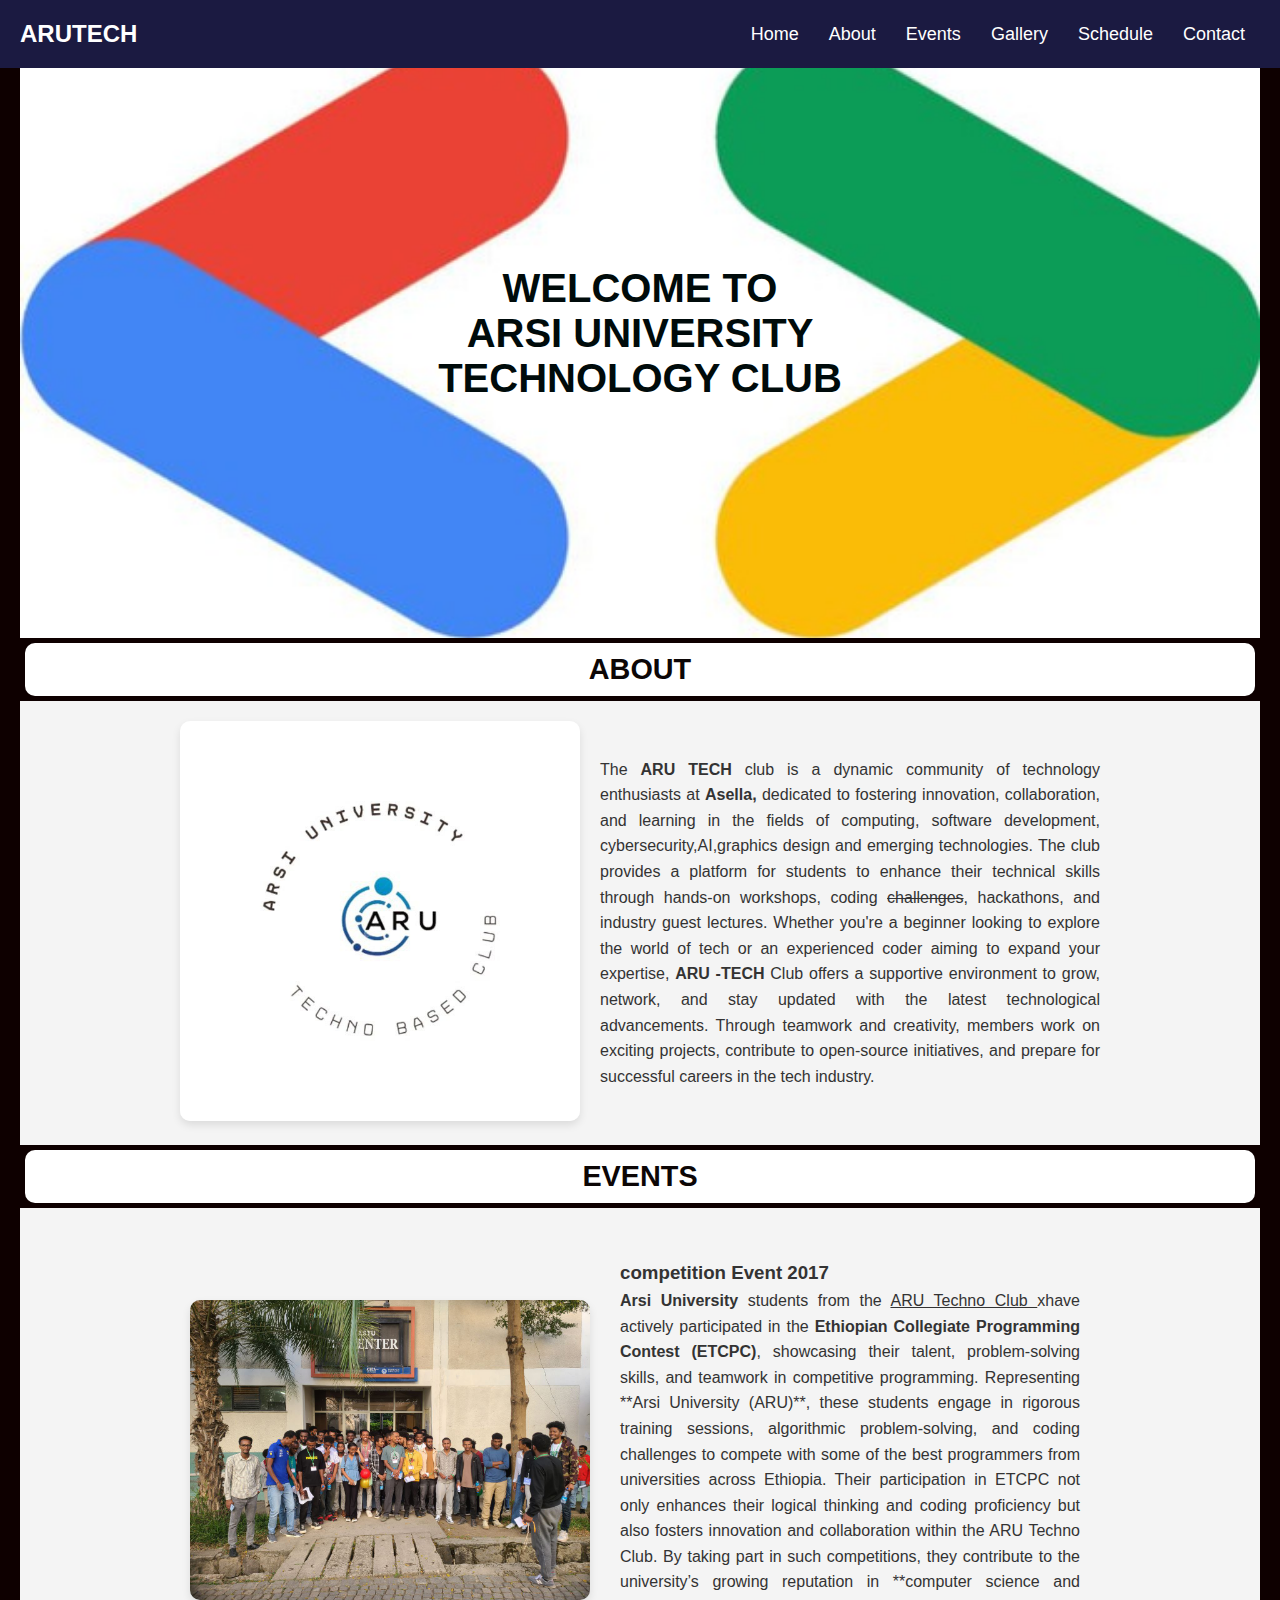
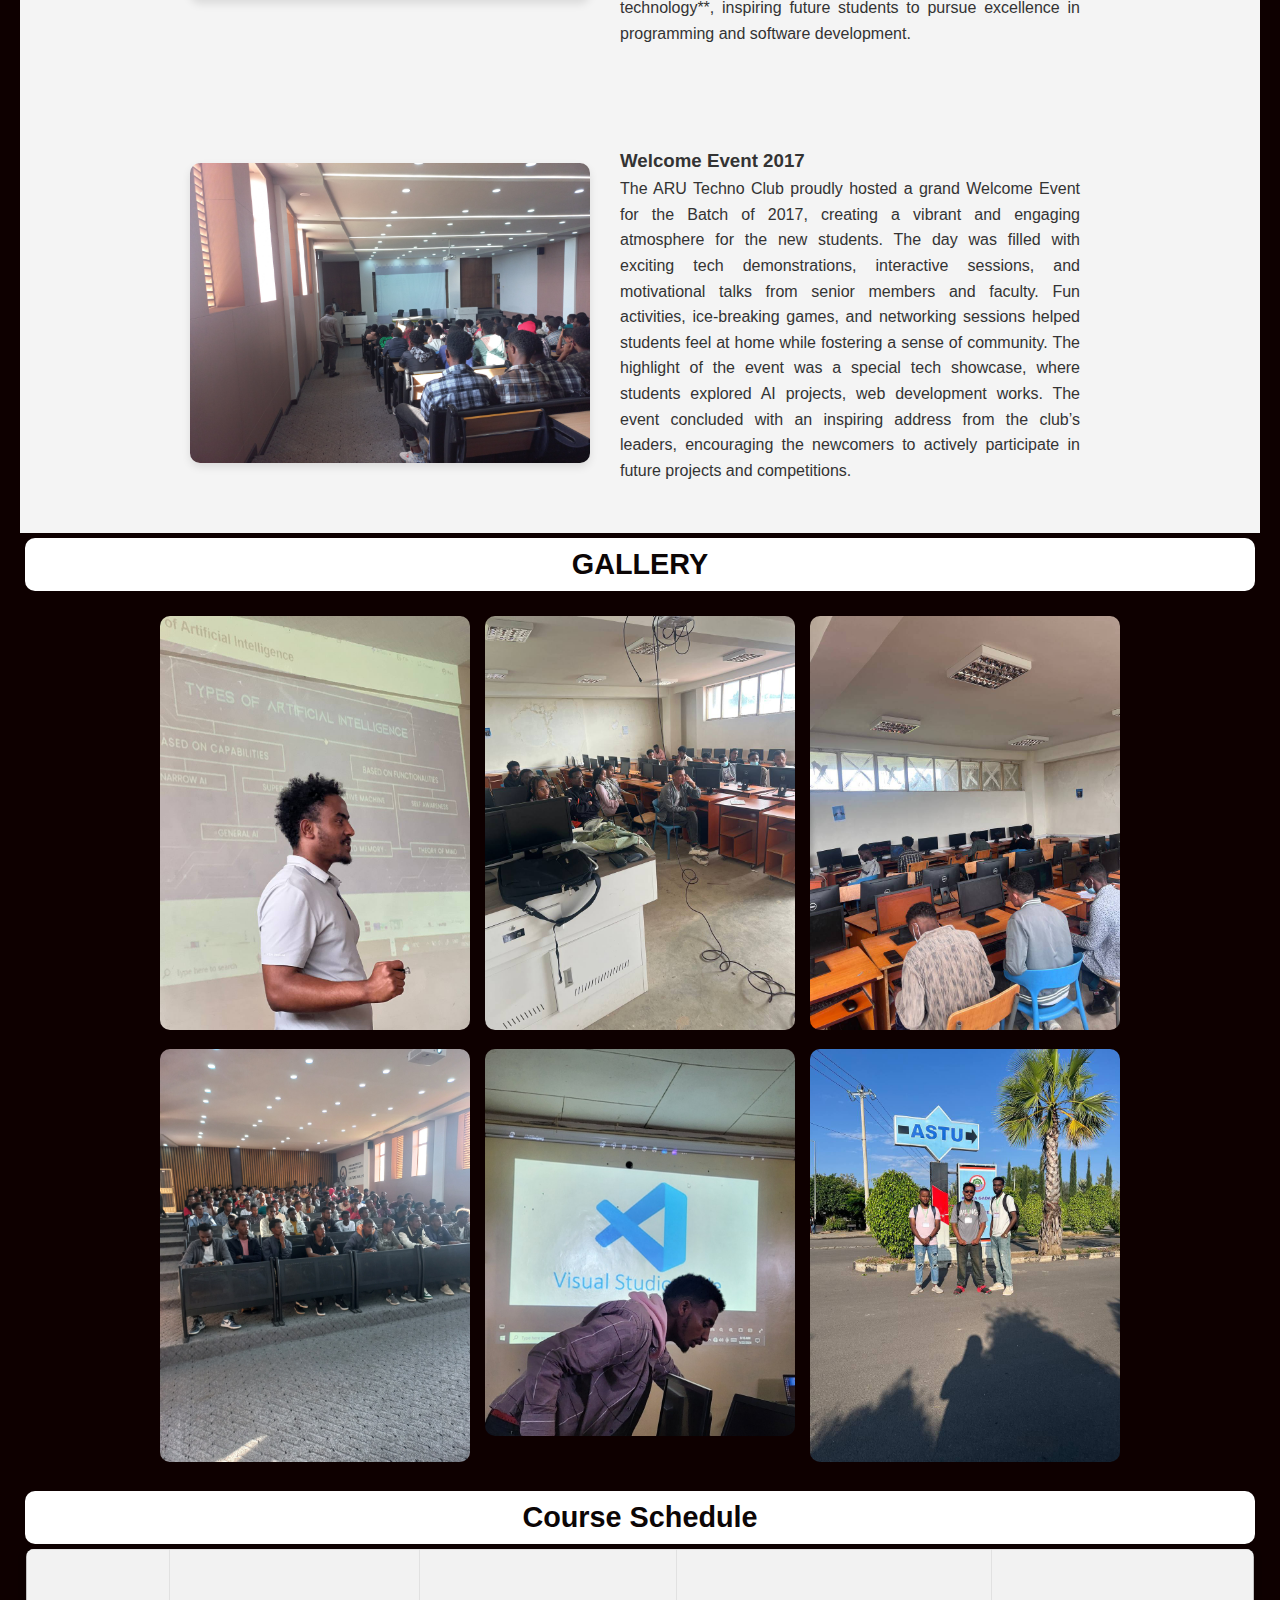
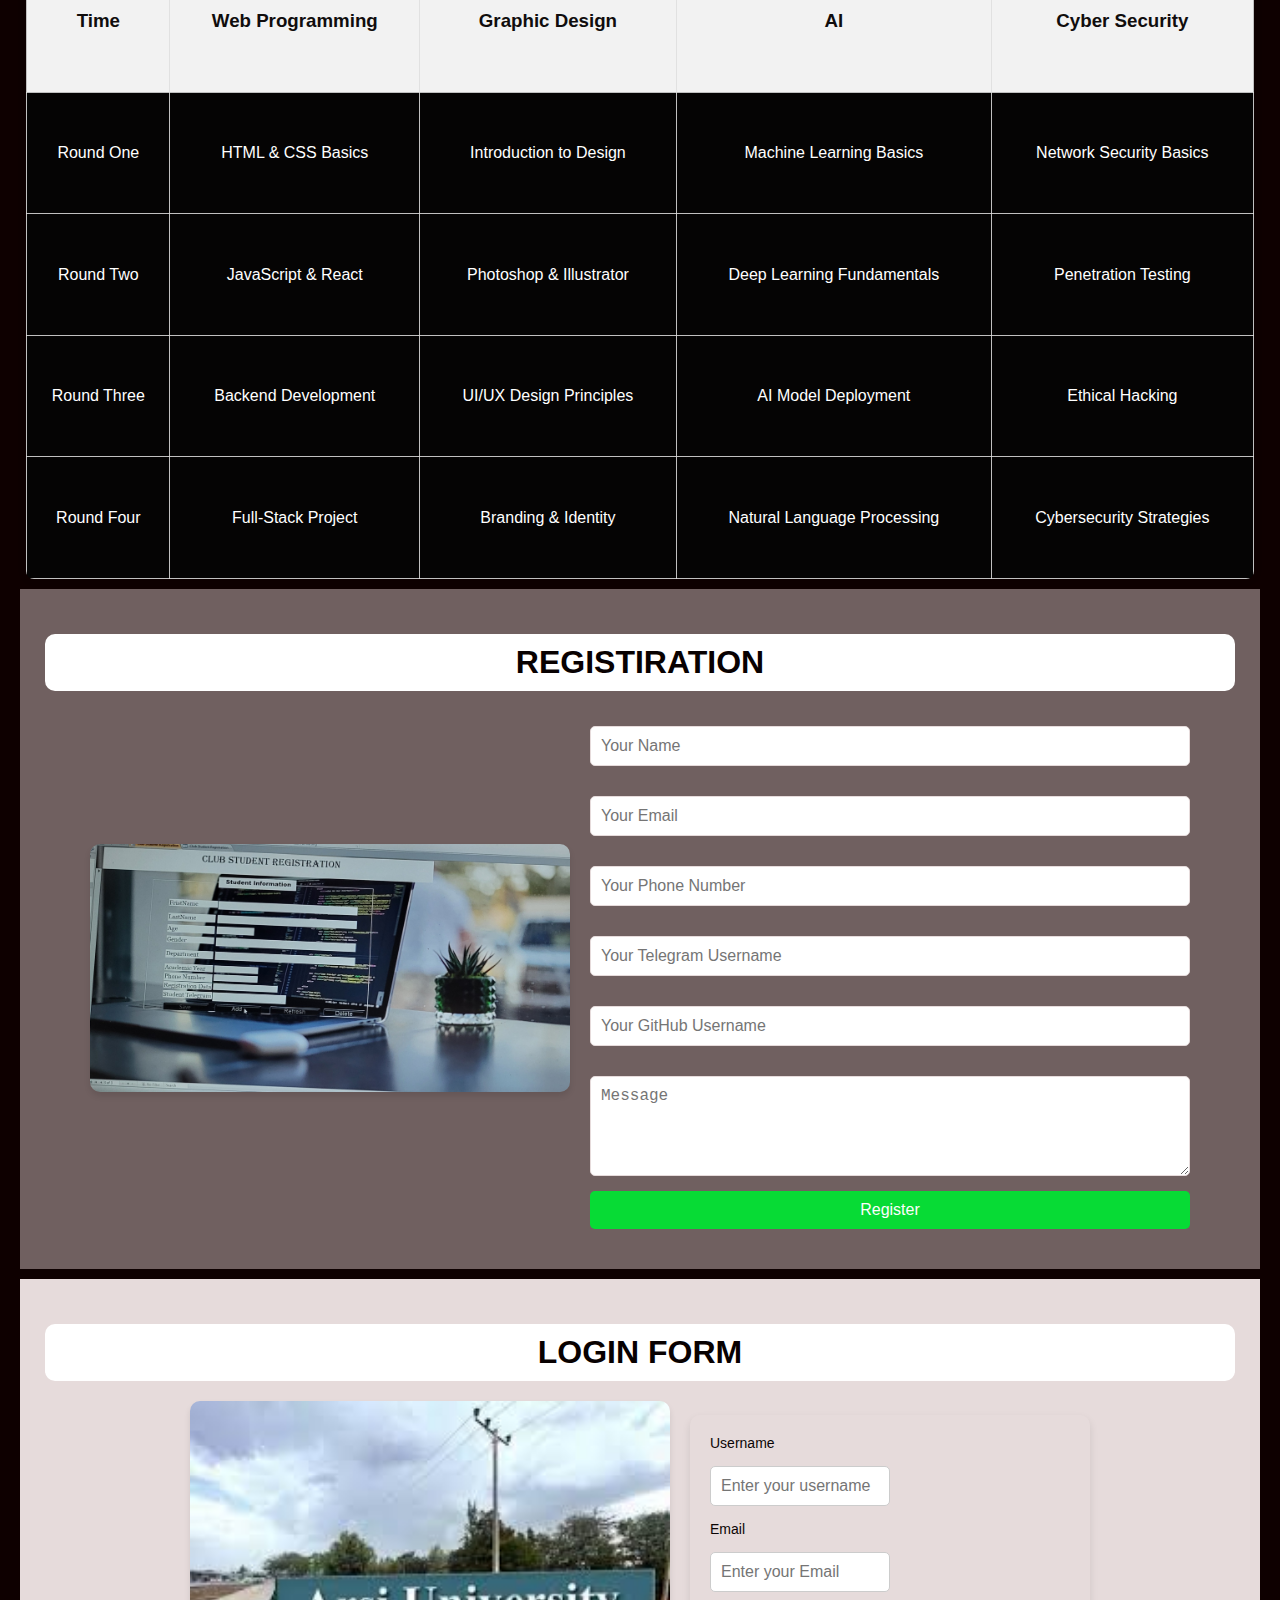
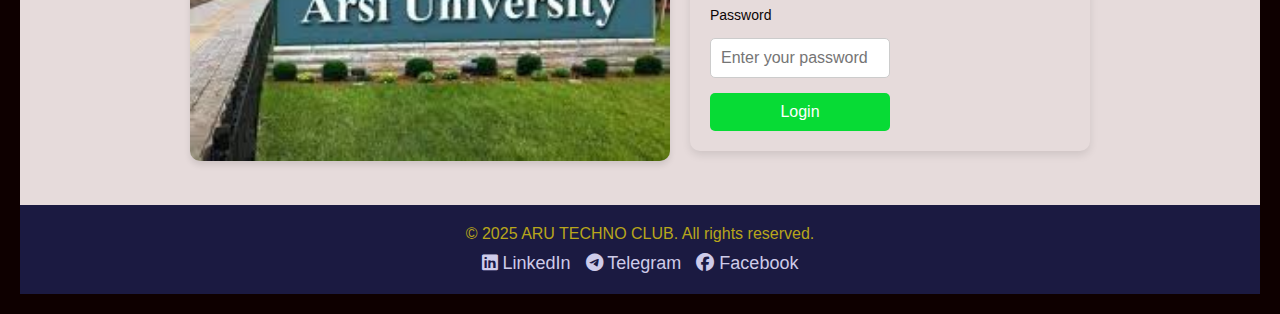
==== commit c9ba184a: "update html" ====
--- a/index.html
+++ b/index.html
@@ -83,7 +83,7 @@
                     <img src="./IMAGE/image3.jpg" alt="Event Image">
                 </div>
                 <div class="event-text">
-                    <h3>Welcome Event 2017</h3>
+                    <h3> competition Event 2017</h3>
                     <p>
                       <strong>Arsi University</strong> students from the  <u>ARU Techno Club </u>xhave actively participated in the <strong>Ethiopian Collegiate Programming Contest (ETCPC)</strong>, showcasing their talent, problem-solving skills, and teamwork in competitive programming. Representing **Arsi University (ARU)**, these students engage in rigorous training sessions, algorithmic problem-solving, and coding challenges to compete with some of the best programmers from universities across Ethiopia. Their participation in ETCPC not only enhances their logical thinking and coding proficiency but also fosters innovation and collaboration within the ARU Techno Club. By taking part in such competitions, they contribute to the university’s growing reputation in **computer science and technology**, inspiring future students to pursue excellence in programming and software development. 
                     </p>
@@ -96,7 +96,7 @@
                     <img src="./IMAGE/photo_18_2025-01-29_03-55-05.jpg" alt="Event Image">
                 </div>
                 <div class="event-text" id="Event2">
-                    <h3>Tech Showcase 2017</h3>
+                    <h3>Welcome Event 2017</h3>
                     <p>
                         The ARU Techno Club proudly hosted a grand Welcome Event for the Batch of 2017, creating a
                         vibrant and
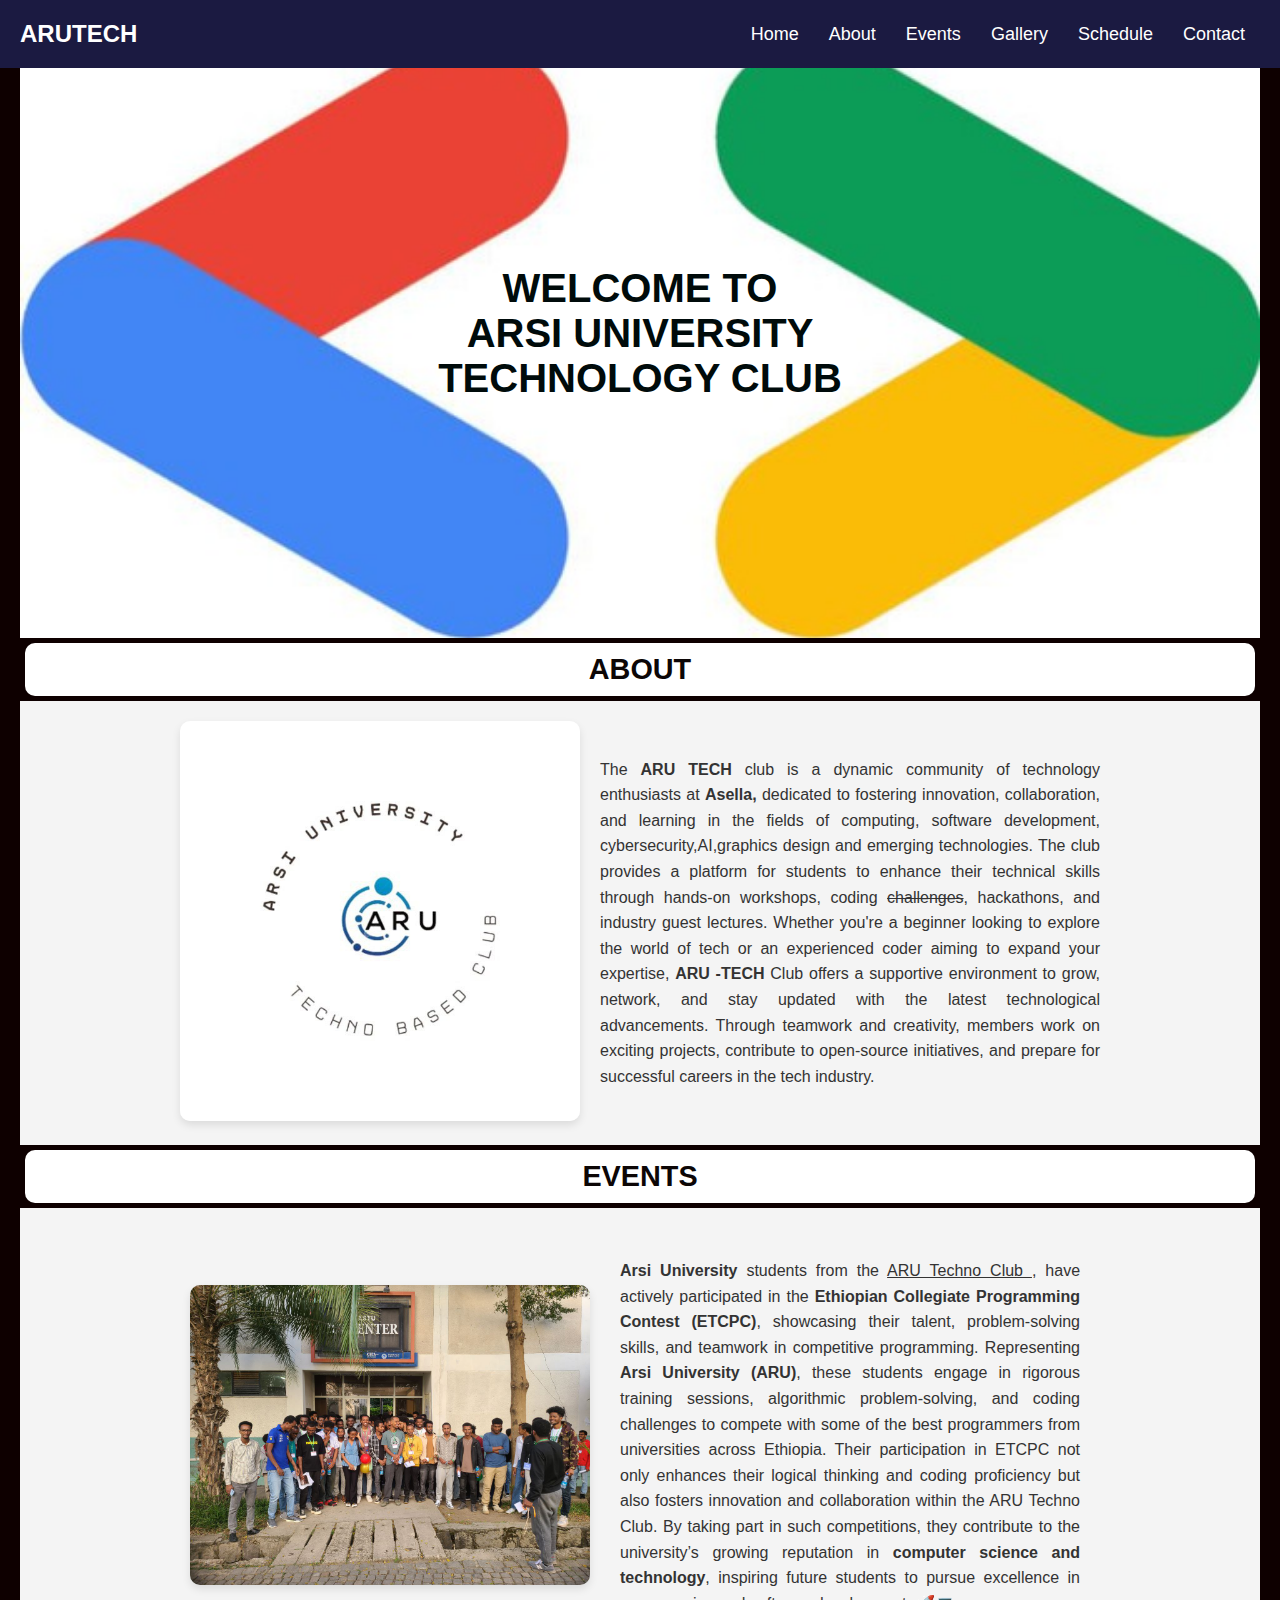
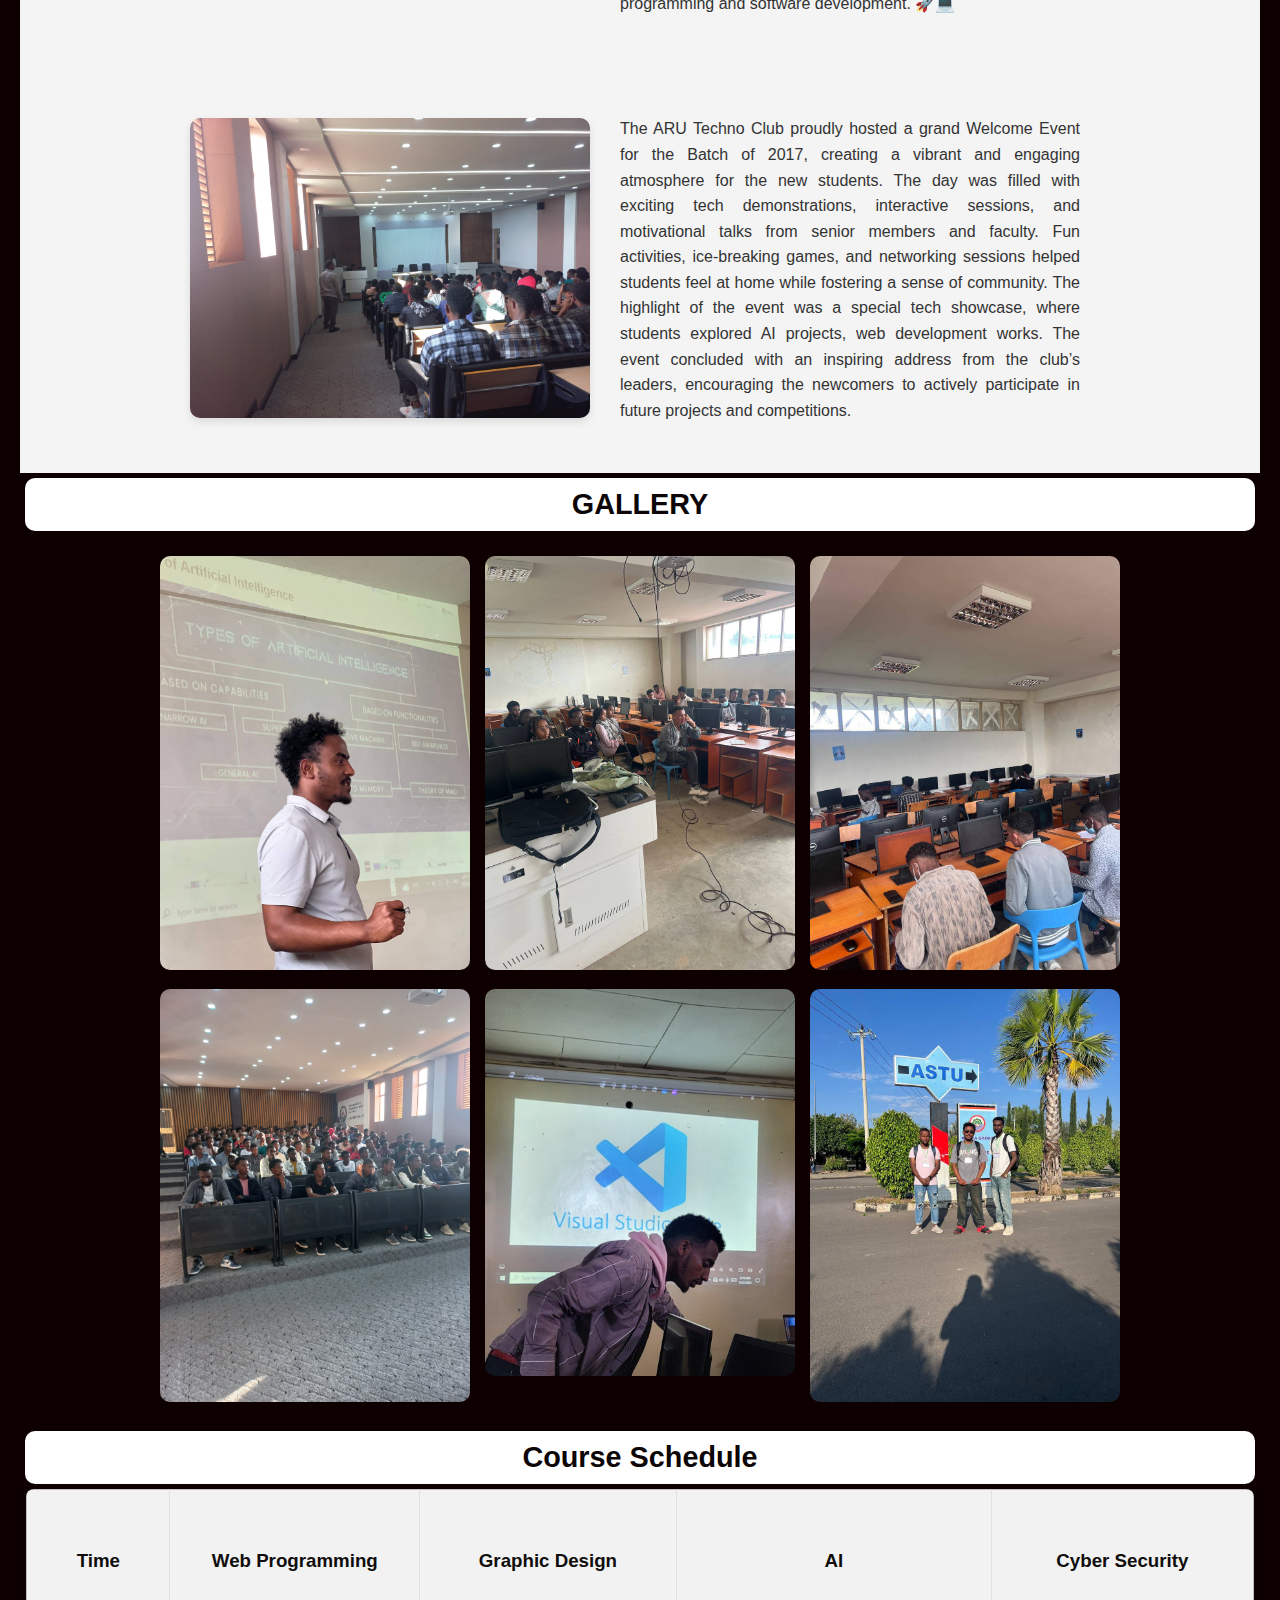
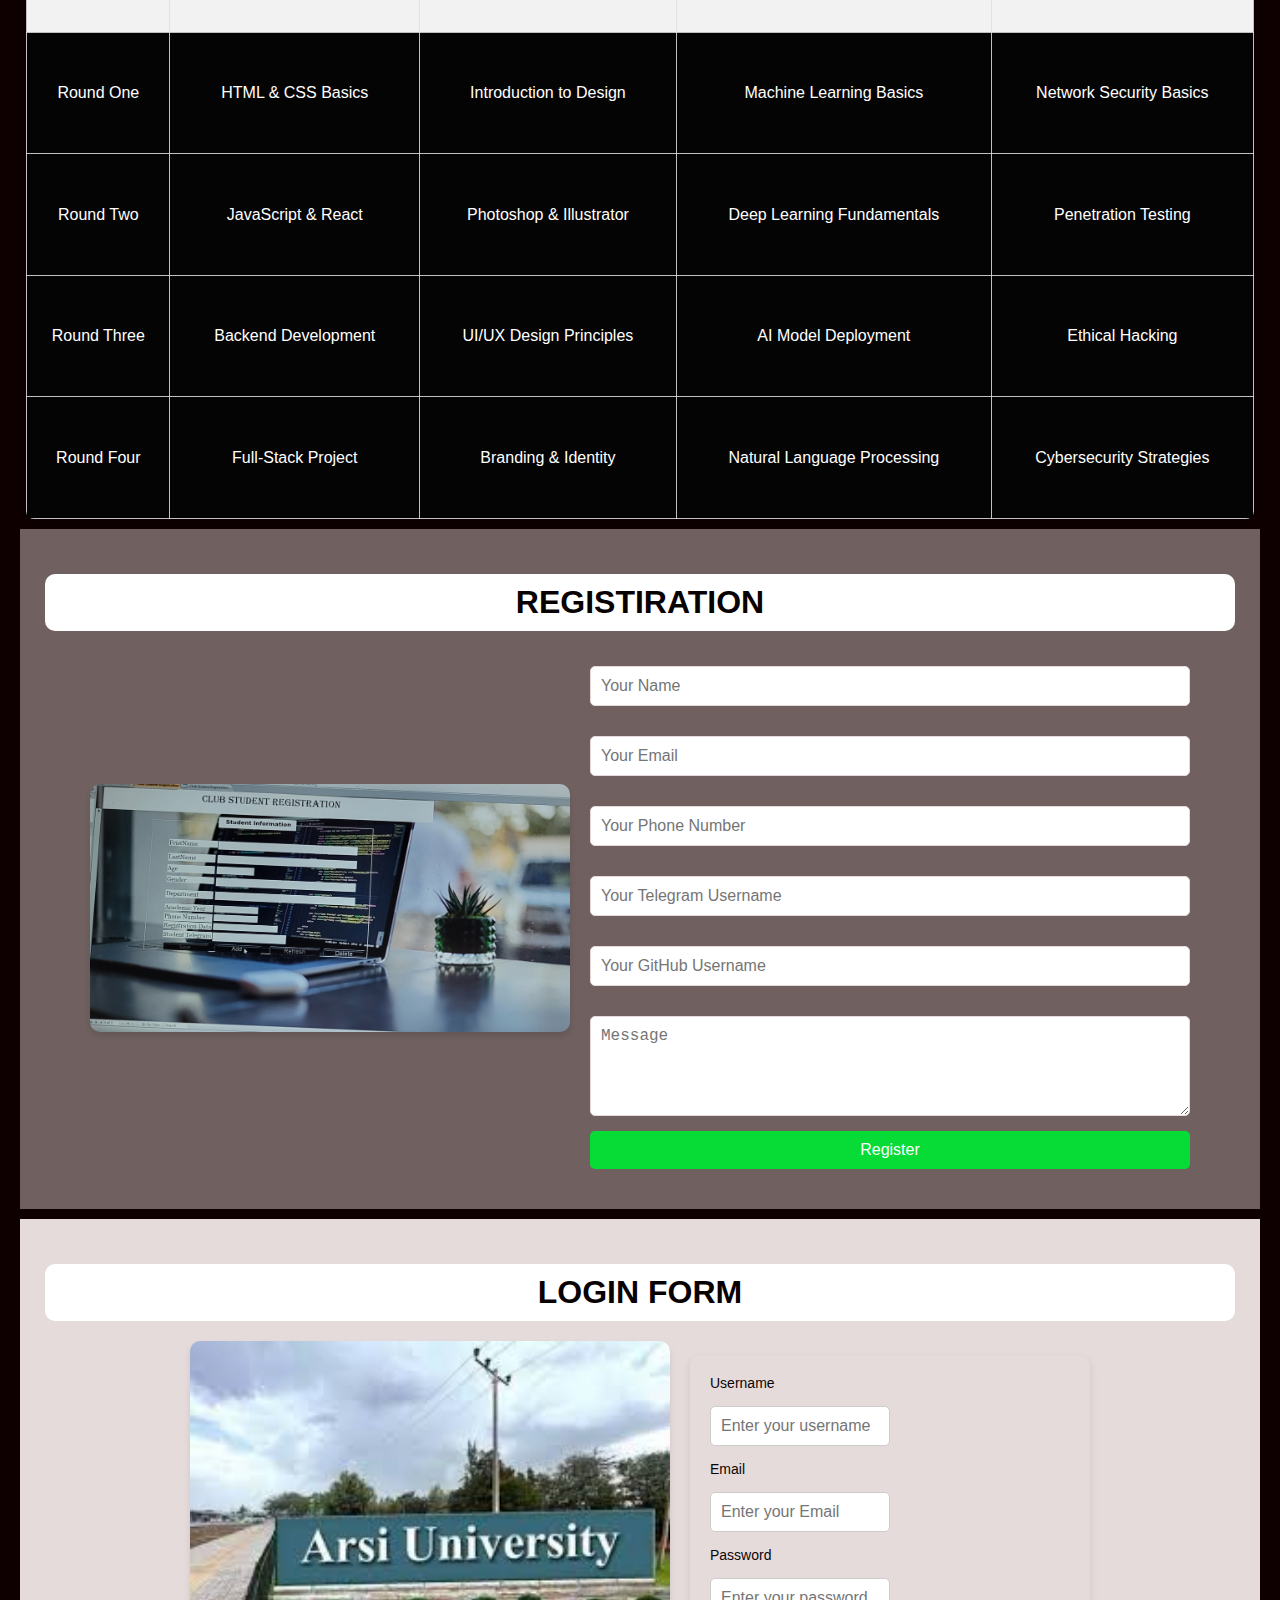
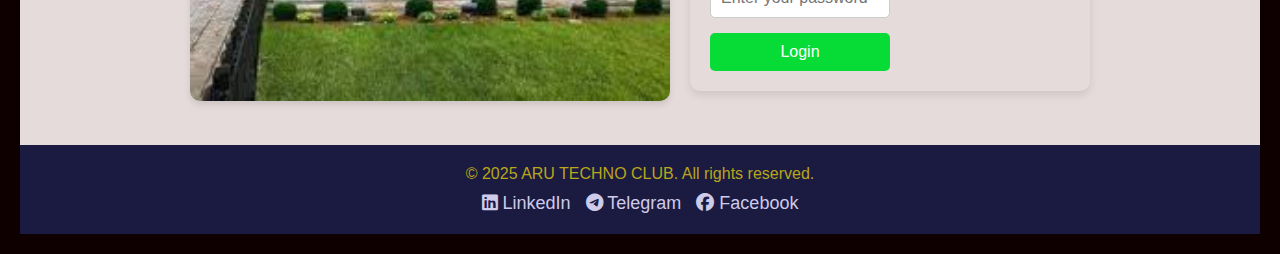
==== commit 95bd7785: "Updated commit" ====
--- a/index.html
+++ b/index.html
@@ -83,9 +83,8 @@
                     <img src="./IMAGE/image3.jpg" alt="Event Image">
                 </div>
                 <div class="event-text">
-                    <h3> competition Event 2017</h3>
                     <p>
-                      <strong>Arsi University</strong> students from the  <u>ARU Techno Club </u>xhave actively participated in the <strong>Ethiopian Collegiate Programming Contest (ETCPC)</strong>, showcasing their talent, problem-solving skills, and teamwork in competitive programming. Representing **Arsi University (ARU)**, these students engage in rigorous training sessions, algorithmic problem-solving, and coding challenges to compete with some of the best programmers from universities across Ethiopia. Their participation in ETCPC not only enhances their logical thinking and coding proficiency but also fosters innovation and collaboration within the ARU Techno Club. By taking part in such competitions, they contribute to the university’s growing reputation in **computer science and technology**, inspiring future students to pursue excellence in programming and software development. 
+                      <strong>Arsi University</strong> students from the  <u>ARU Techno Club </u>, have actively participated in the <strong>Ethiopian Collegiate Programming Contest (ETCPC)</strong>, showcasing their talent, problem-solving skills, and teamwork in competitive programming. Representing <strong>Arsi University (ARU)</strong>, these students engage in rigorous training sessions, algorithmic problem-solving, and coding challenges to compete with some of the best programmers from universities across Ethiopia. Their participation in ETCPC not only enhances their logical thinking and coding proficiency but also fosters innovation and collaboration within the ARU Techno Club. By taking part in such competitions, they contribute to the university’s growing reputation in <strong>computer science and technology</strong>, inspiring future students to pursue excellence in programming and software development. 🚀💻
                     </p>
                 </div>
             </div>
@@ -96,7 +95,6 @@
                     <img src="./IMAGE/photo_18_2025-01-29_03-55-05.jpg" alt="Event Image">
                 </div>
                 <div class="event-text" id="Event2">
-                    <h3>Welcome Event 2017</h3>
                     <p>
                         The ARU Techno Club proudly hosted a grand Welcome Event for the Batch of 2017, creating a
                         vibrant and
@@ -118,11 +116,11 @@
          <section class="gallerySection">
         <h2 class="gall" id="GALLERY">GALLERY</h2>
         <div class="gallery">
-            <a href="#AI" id="img1"><img src=".//IMAGE/teme.jpg" alt="Gallery Image 1"></a>
-            <a href="#Event" " id=" img2"><img src=".//IMAGE/edit.jpg" alt="Gallery Image 2"></a>
-            <a href="#img3" " id=" img3"><img src=".//IMAGE/photo2.jpg" alt="Gallery Image 3"></a>
+            <a href="#AI" id="img1"><img src="./IMAGE/teme.jpg" alt="Gallery Image 1"></a>
+            <a href="#Event" " id=" img2"><img src="./IMAGE/edit.jpg" alt="Gallery Image 2"></a>
+            <a href="#img3" " id=" img3"><img src="./IMAGE/photo2.jpg" alt="Gallery Image 3"></a>
             <a href="#Event2" " id=" img1"><img src=".//IMAGE/photo_11_2025-01-29_03-55-05.jpg" alt="Gallery Image 4"></a>
-            <a href="#Web" " id=" img4"><img src=".//IMAGE/photo_4.jpg" alt="Gallery Image 2"></a>
+            <a href="#Web" " id=" img4"><img src="./IMAGE/photo_4.jpg" alt="Gallery Image 2"></a>
             <a href="#Event" " id=" img5"><img src="./IMAGE/photo_2.jpg" alt="Gallery Image 3"></a>
         </div>
         </section>
--- a/CSS/style.css
+++ b/CSS/style.css
@@ -43,11 +43,11 @@
     color: blue;
     padding: 5px;
     border-radius: 5px;
-    transform: rotate(360deg);
+    transform: rotate(0.8deg);
     transition: transform 0.7s ease;
     font-size: 24px;
     font-weight: bold;
-    background: linear-gradient(90deg, #fff, #f39c12, #fff);
+    background: linear-gradient(90deg, #fff, #185b81, #1e8d87);
 }
 
 .nav-links {
@@ -70,7 +70,7 @@
 
 .nav-links a:hover {
     color: blue;
-    transform: rotate(360deg);
+    transform: rotate(0.8deg);
     border-radius: 5px;
     padding: 5px;
     font-size: 24px;
@@ -132,12 +132,12 @@
 
 h2:hover {
 
-    transform: rotate(0.6deg);
+    transform: rotate(0.3deg);
     transition: transform 0.9s ease;
     font-size: 24px;
     font-weight: bold;
 
-    background: linear-gradient(90deg, #fff, #f39c12, #fff);
+    background: linear-gradient(90deg, #fff, #185b81, #1e8d87);
 
 }
 
@@ -346,7 +346,7 @@
 
 form button:hover {
     background-color: #0f4885;
-    transform: rotate(360deg);
+    transform: rotate(0.8deg);
     transition: transform 0.6s ease;
 }
 
--- a/CSS/style.css
+++ b/CSS/style.css
@@ -43,11 +43,11 @@
     color: blue;
     padding: 5px;
     border-radius: 5px;
-    transform: rotate(360deg);
+    transform: rotate(0.8deg);
     transition: transform 0.7s ease;
     font-size: 24px;
     font-weight: bold;
-    background: linear-gradient(90deg, #fff, #f39c12, #fff);
+    background: linear-gradient(90deg, #fff, #185b81, #1e8d87);
 }
 
 .nav-links {
@@ -70,7 +70,7 @@
 
 .nav-links a:hover {
     color: blue;
-    transform: rotate(360deg);
+    transform: rotate(0.8deg);
     border-radius: 5px;
     padding: 5px;
     font-size: 24px;
@@ -132,12 +132,12 @@
 
 h2:hover {
 
-    transform: rotate(0.6deg);
+    transform: rotate(0.3deg);
     transition: transform 0.9s ease;
     font-size: 24px;
     font-weight: bold;
 
-    background: linear-gradient(90deg, #fff, #f39c12, #fff);
+    background: linear-gradient(90deg, #fff, #185b81, #1e8d87);
 
 }
 
@@ -346,7 +346,7 @@
 
 form button:hover {
     background-color: #0f4885;
-    transform: rotate(360deg);
+    transform: rotate(0.8deg);
     transition: transform 0.6s ease;
 }
 
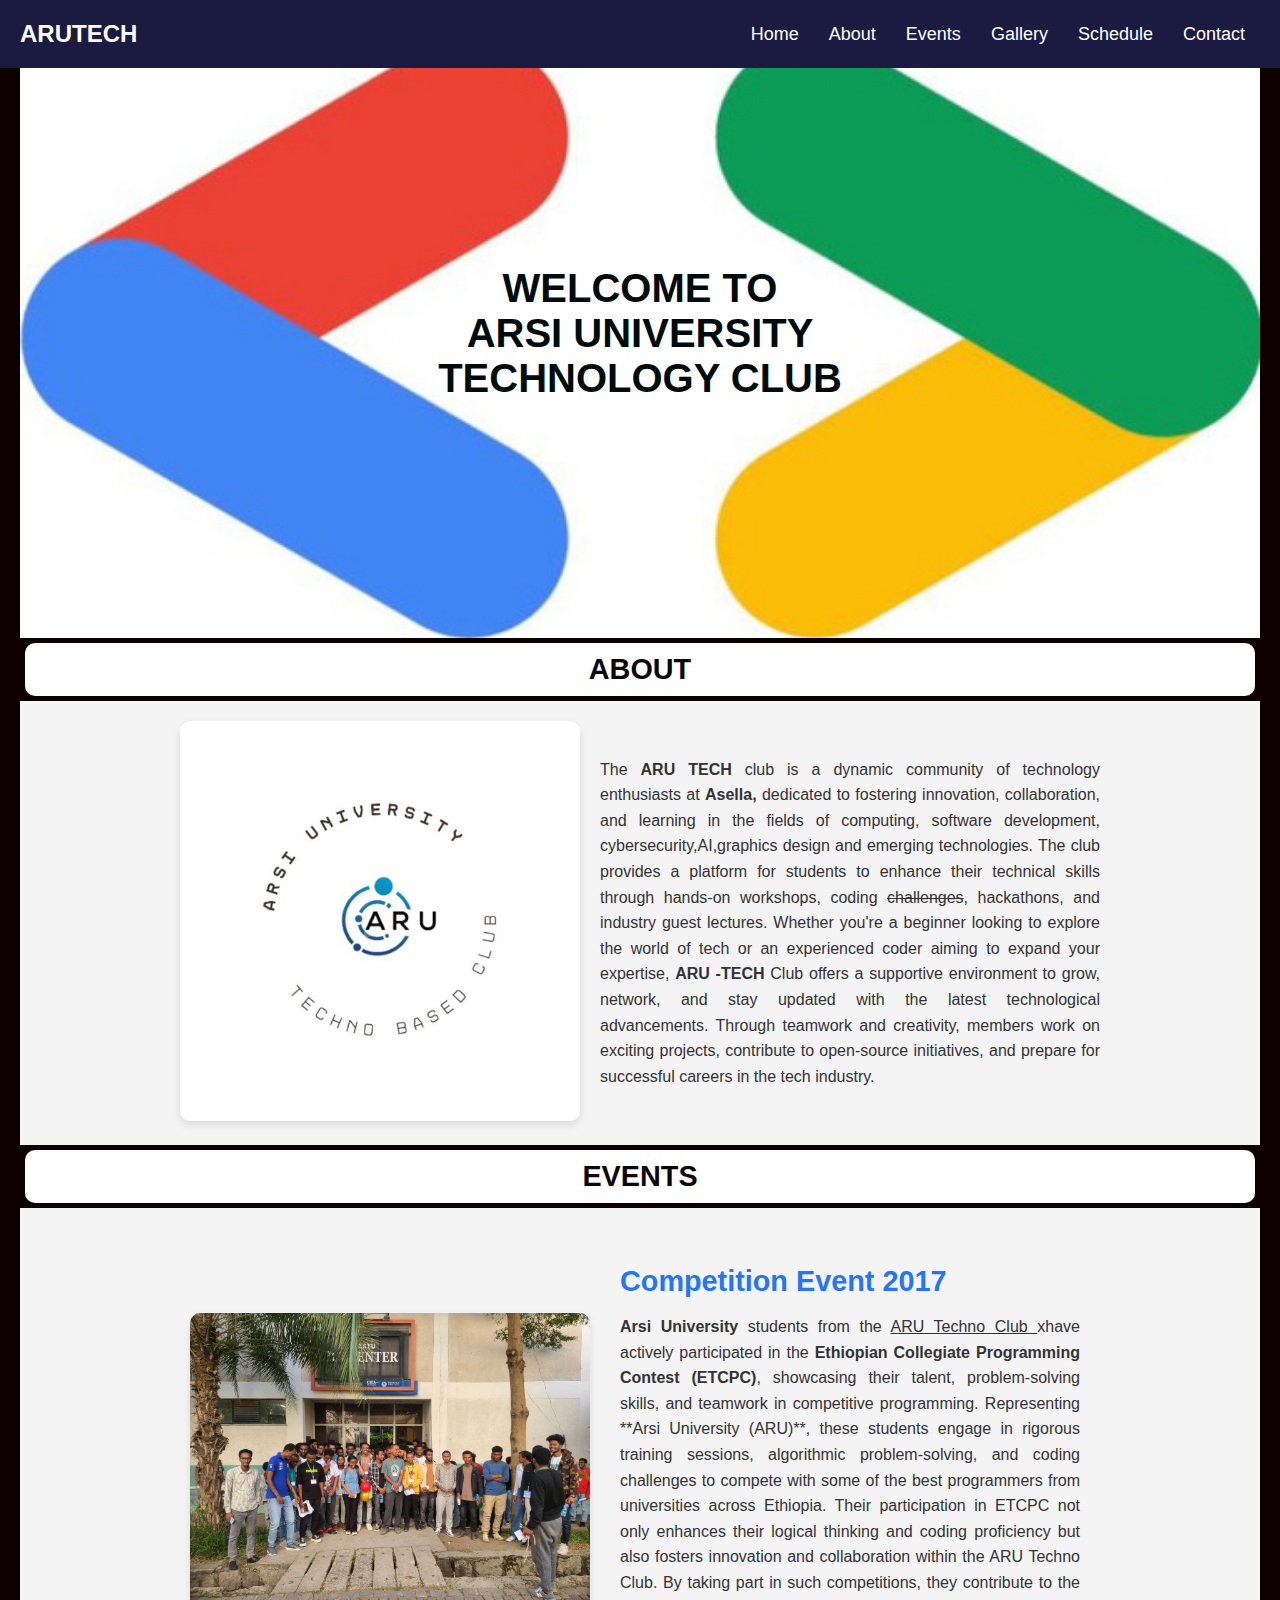
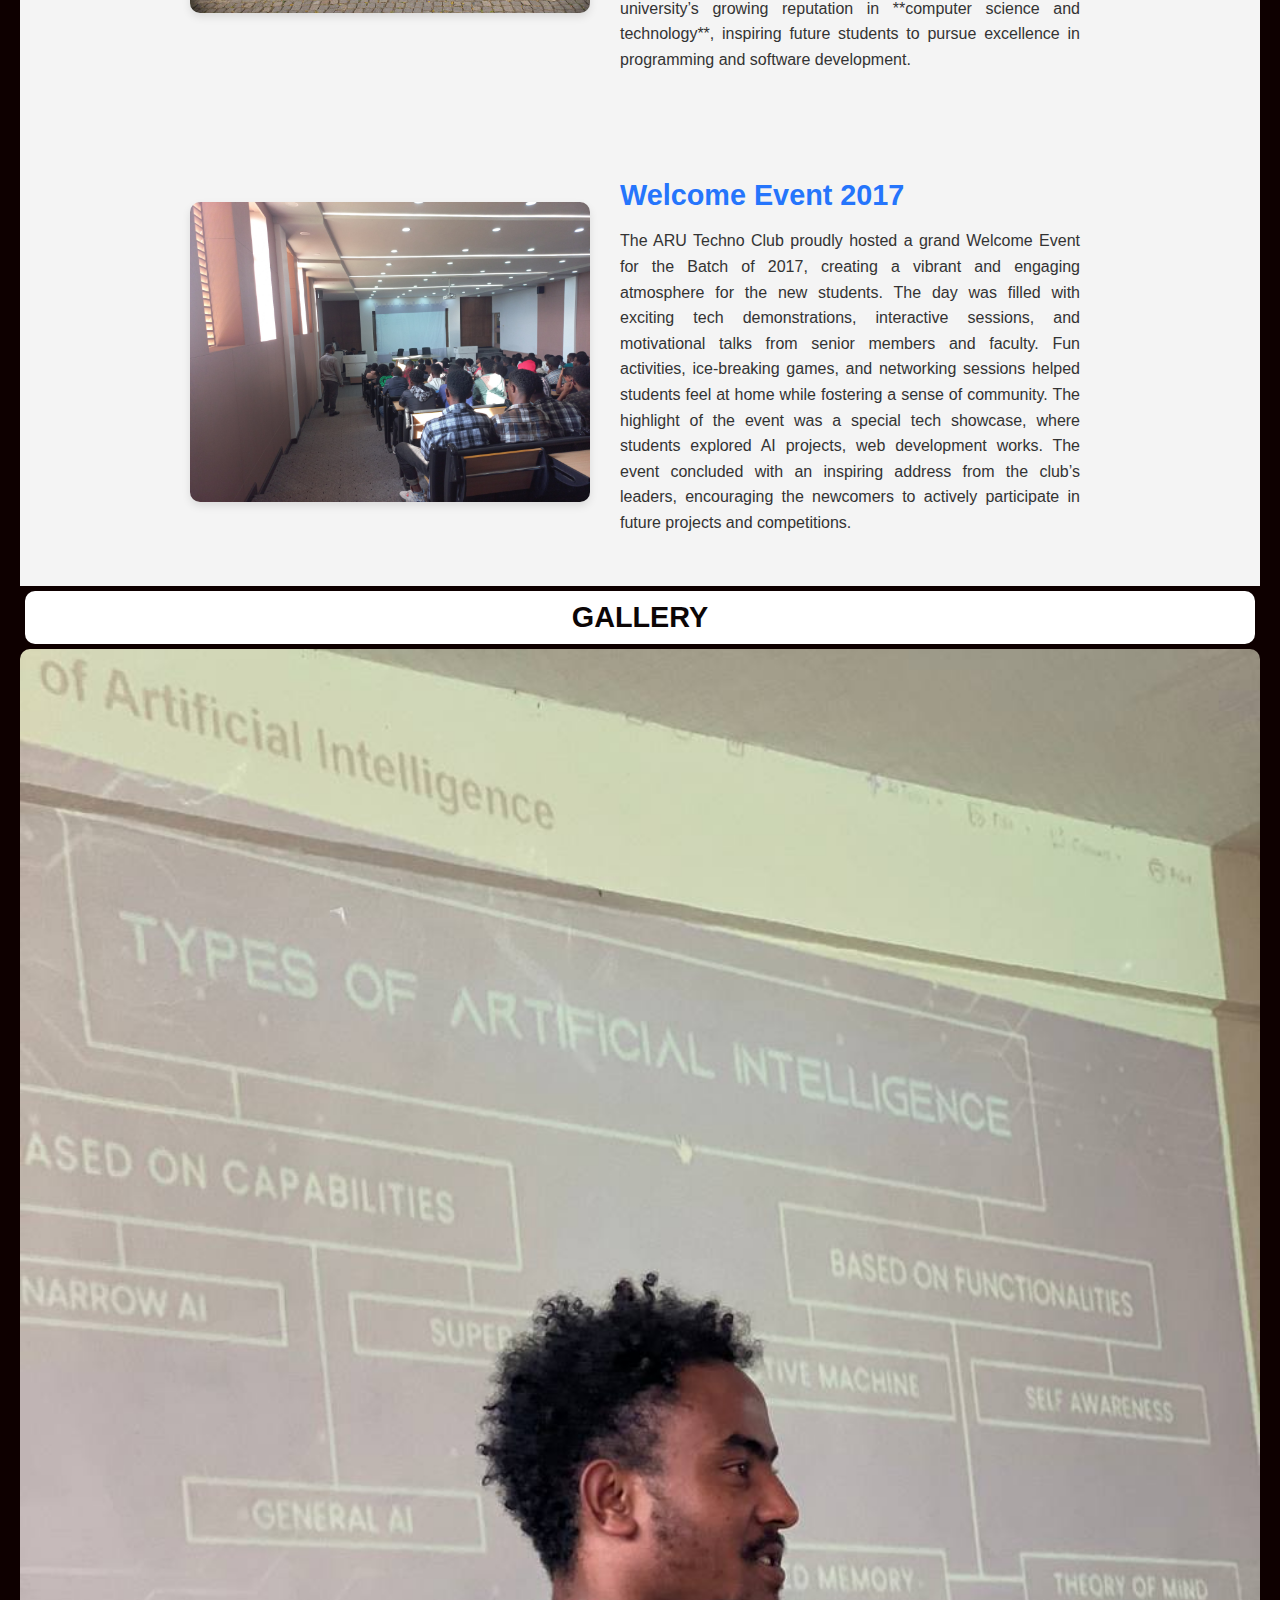
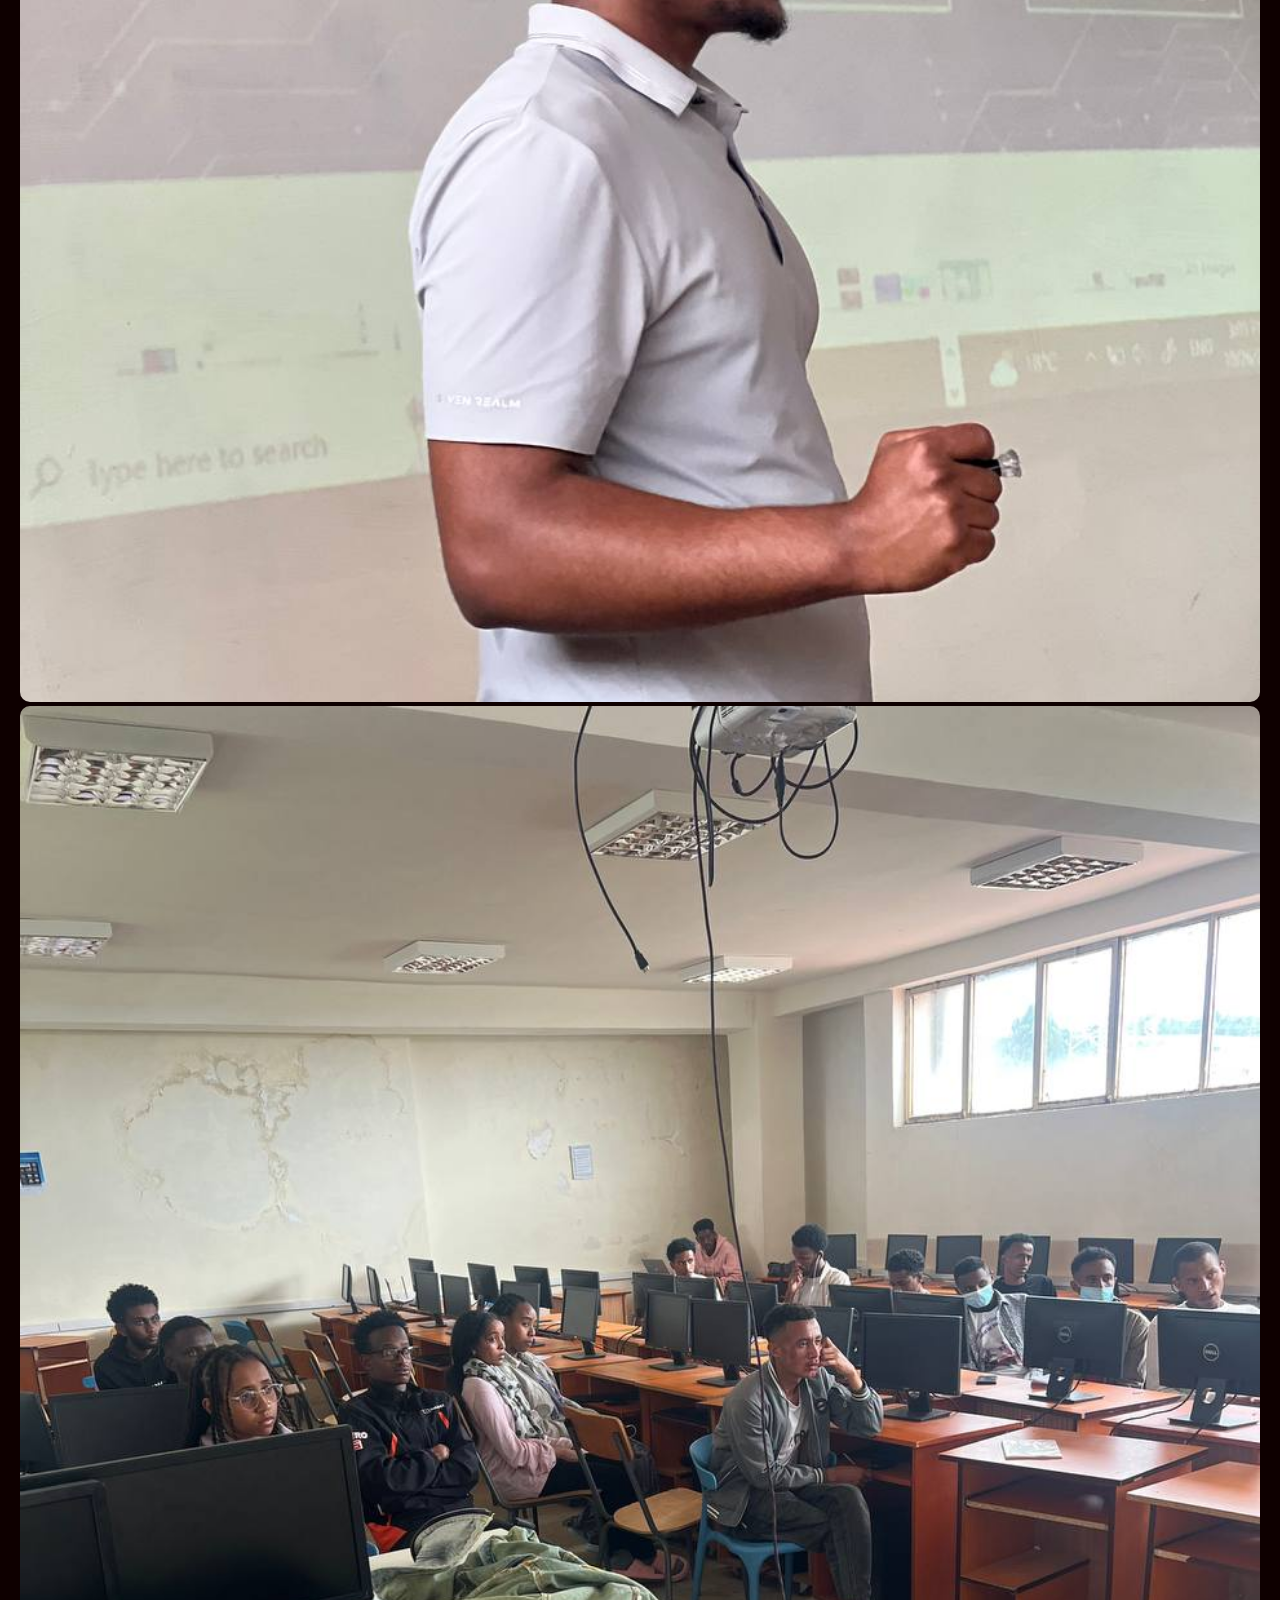
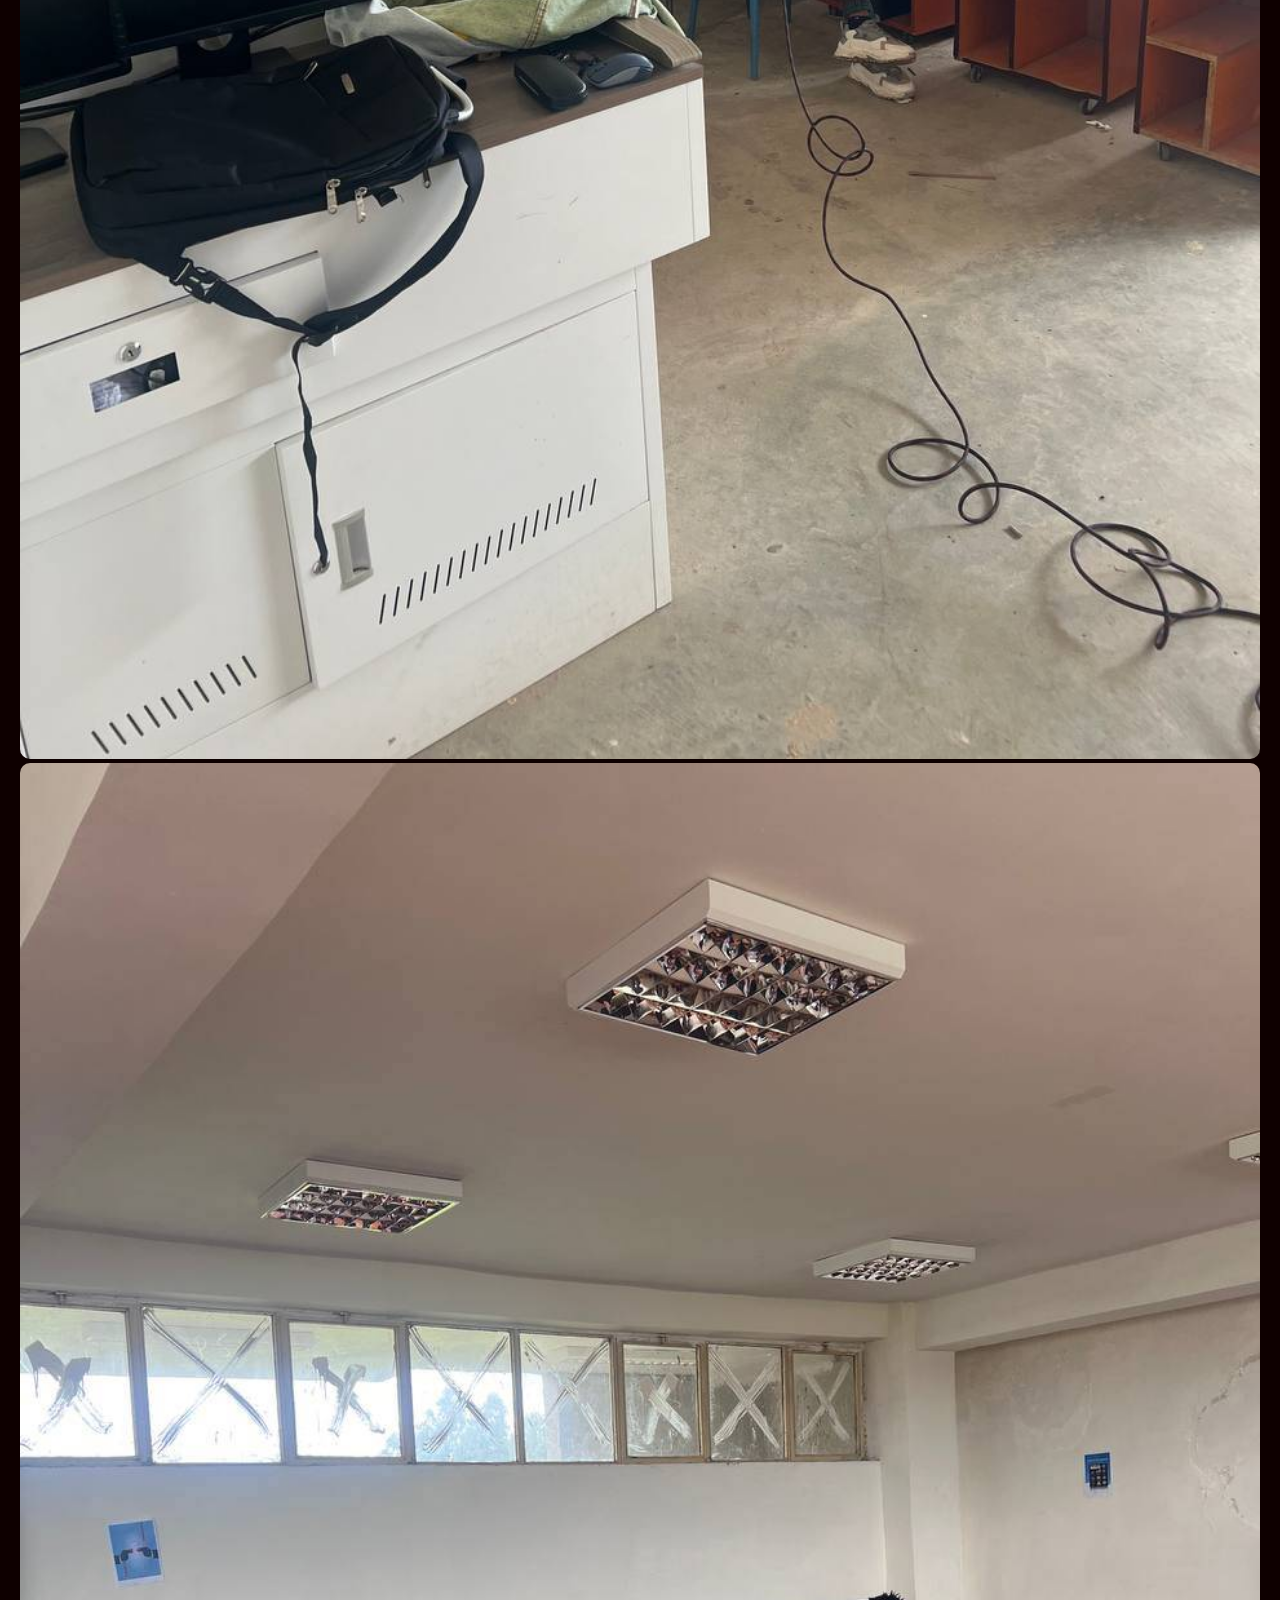
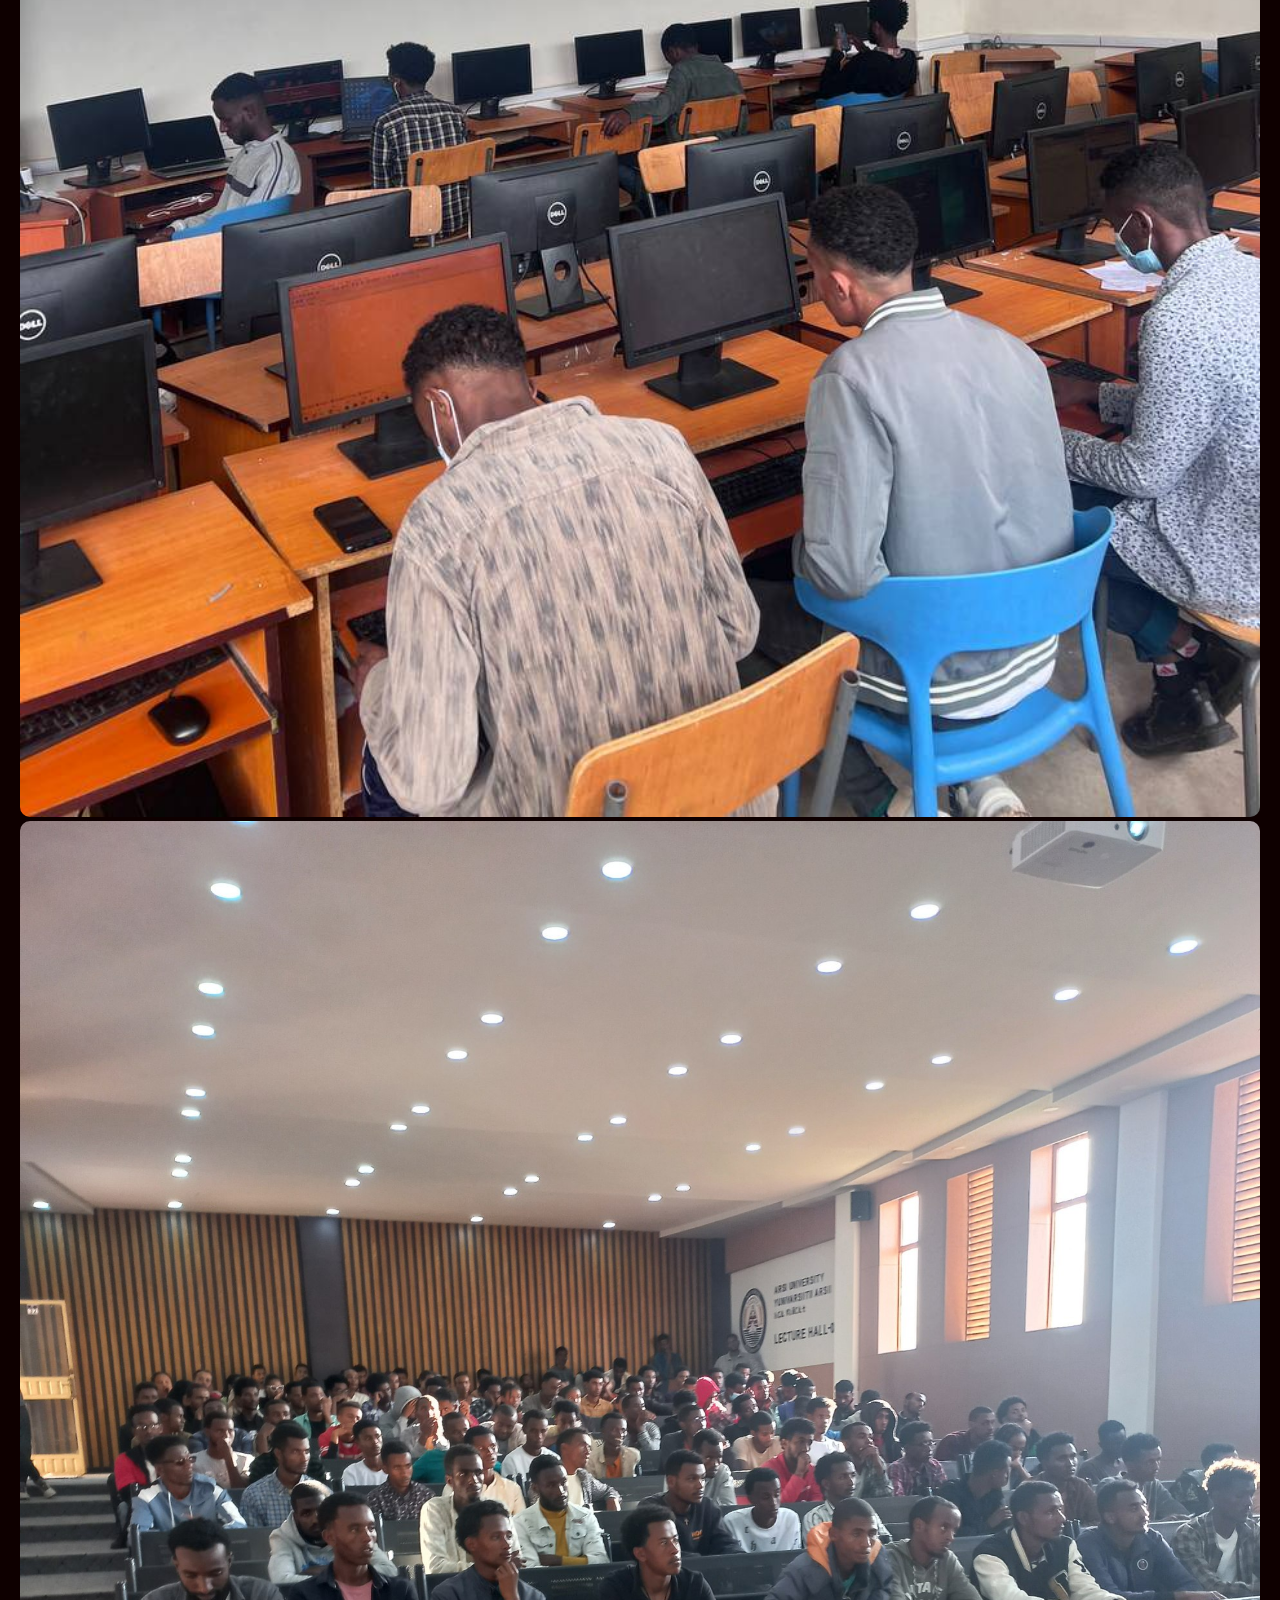
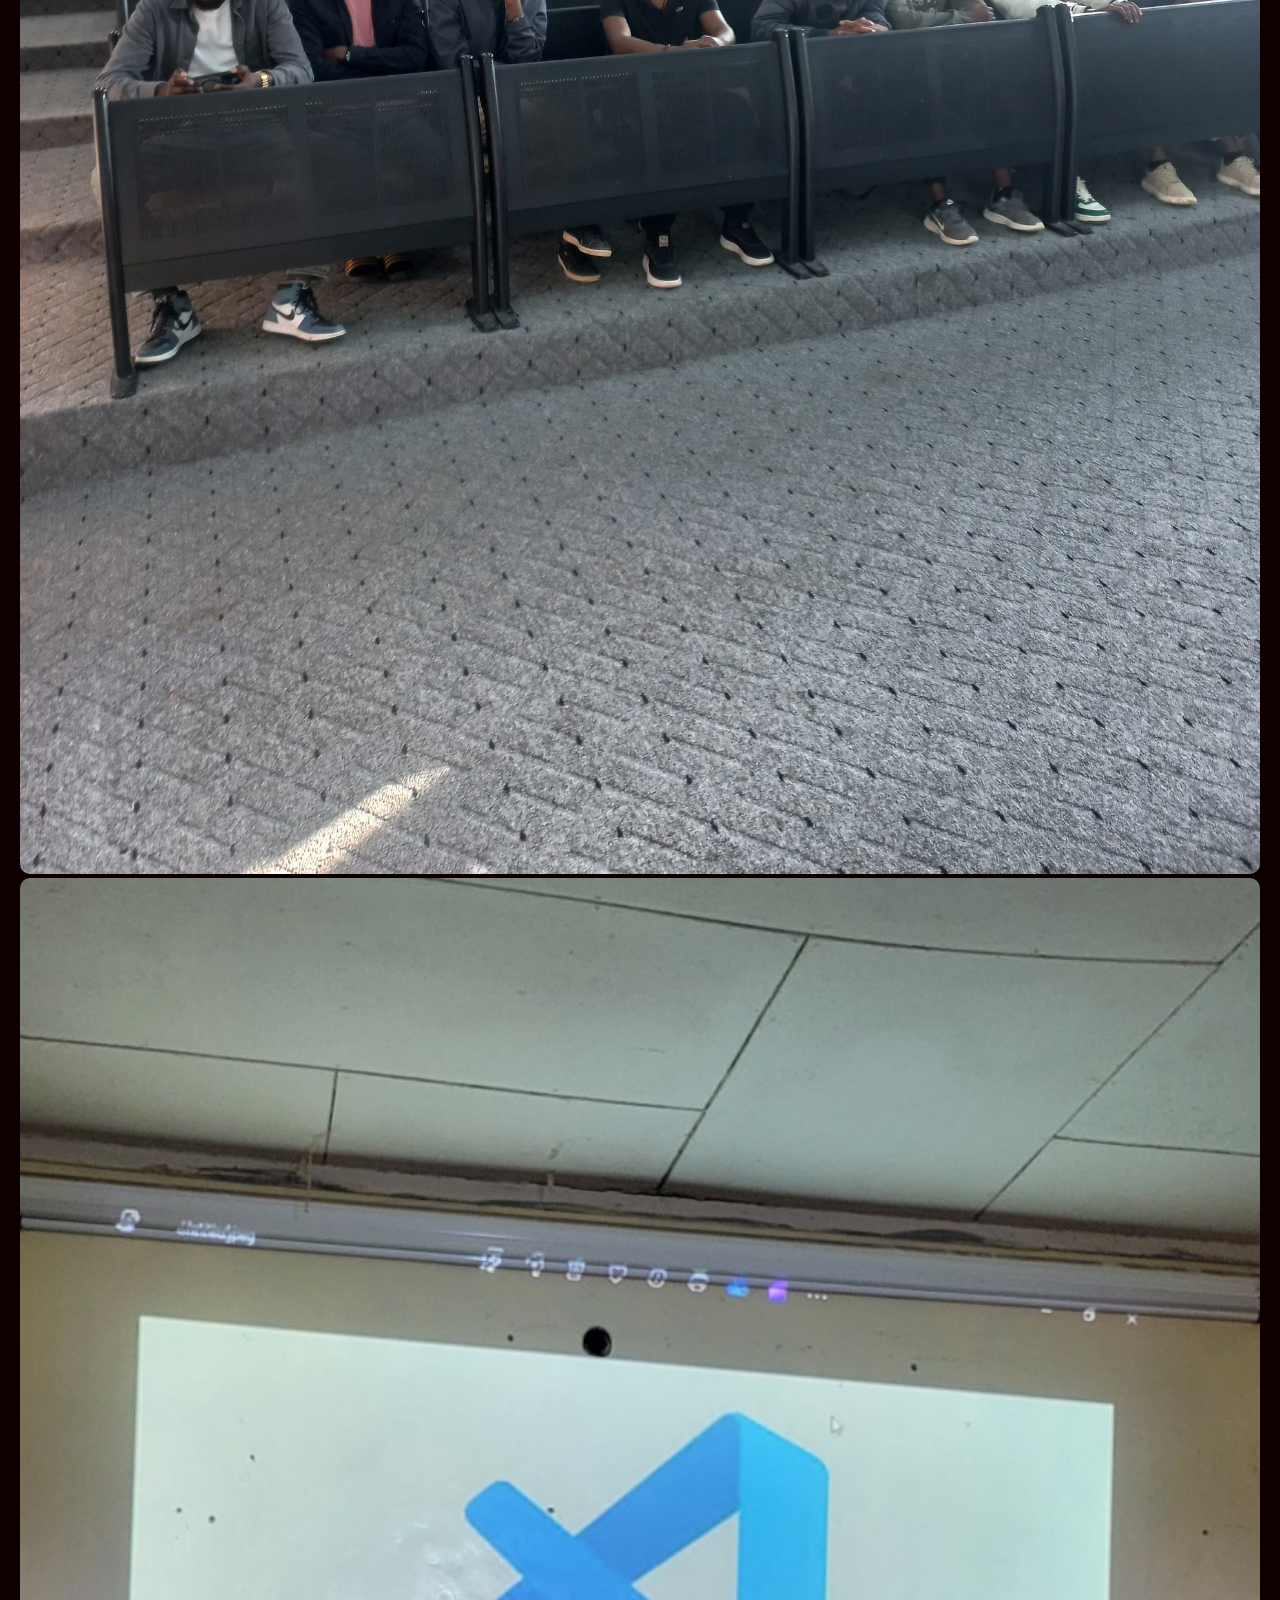
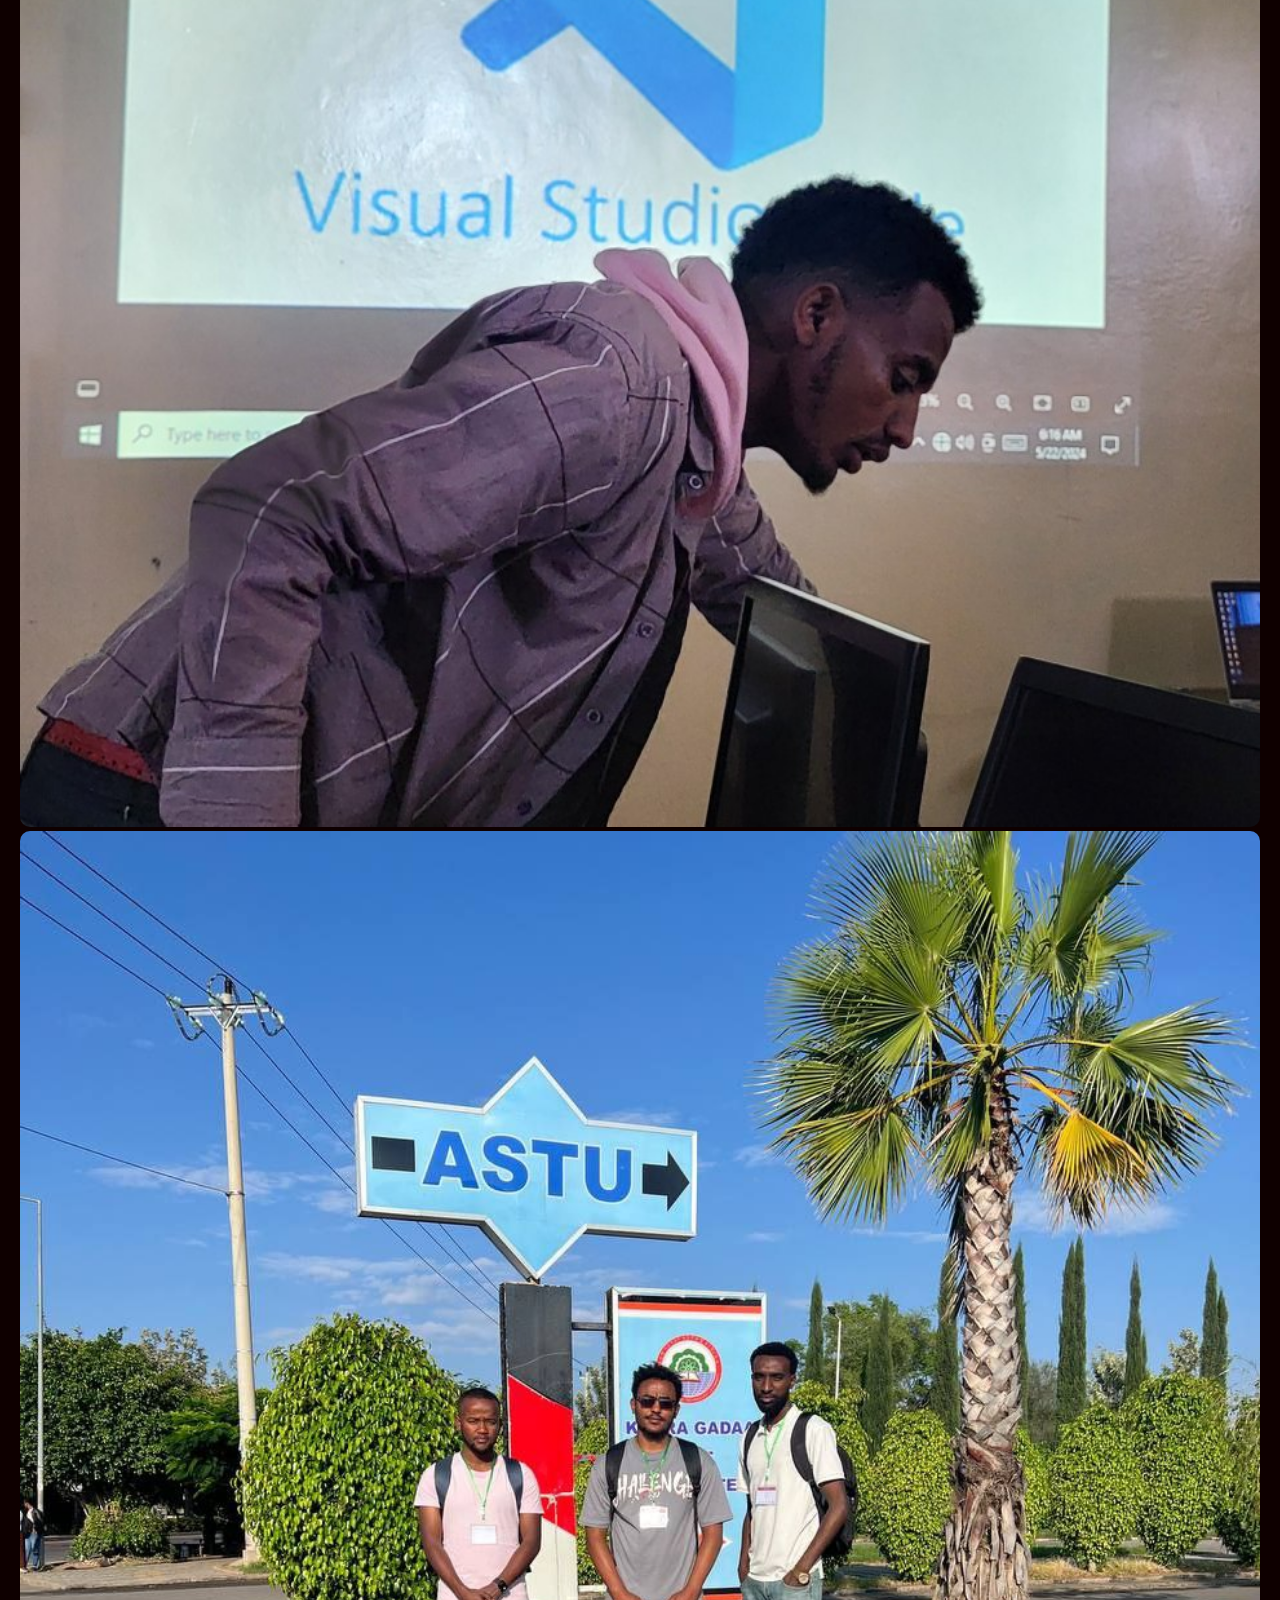
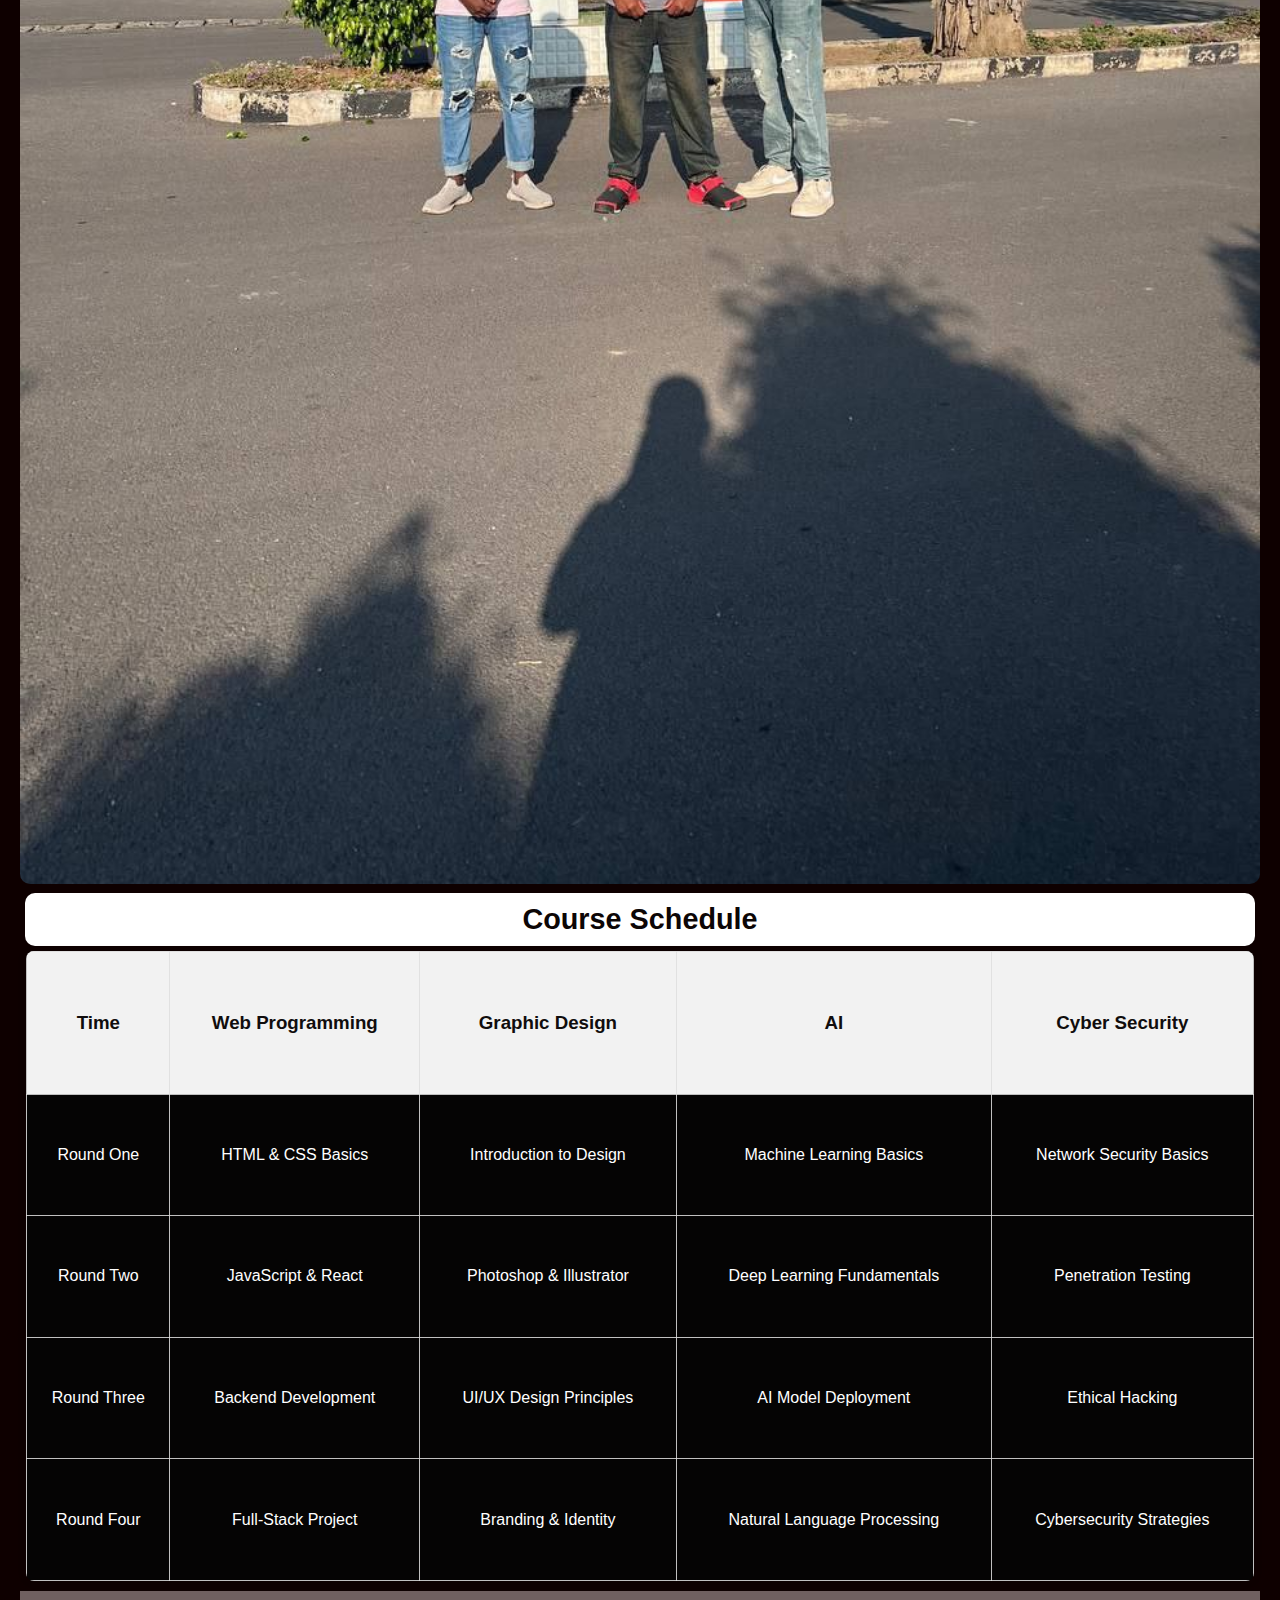
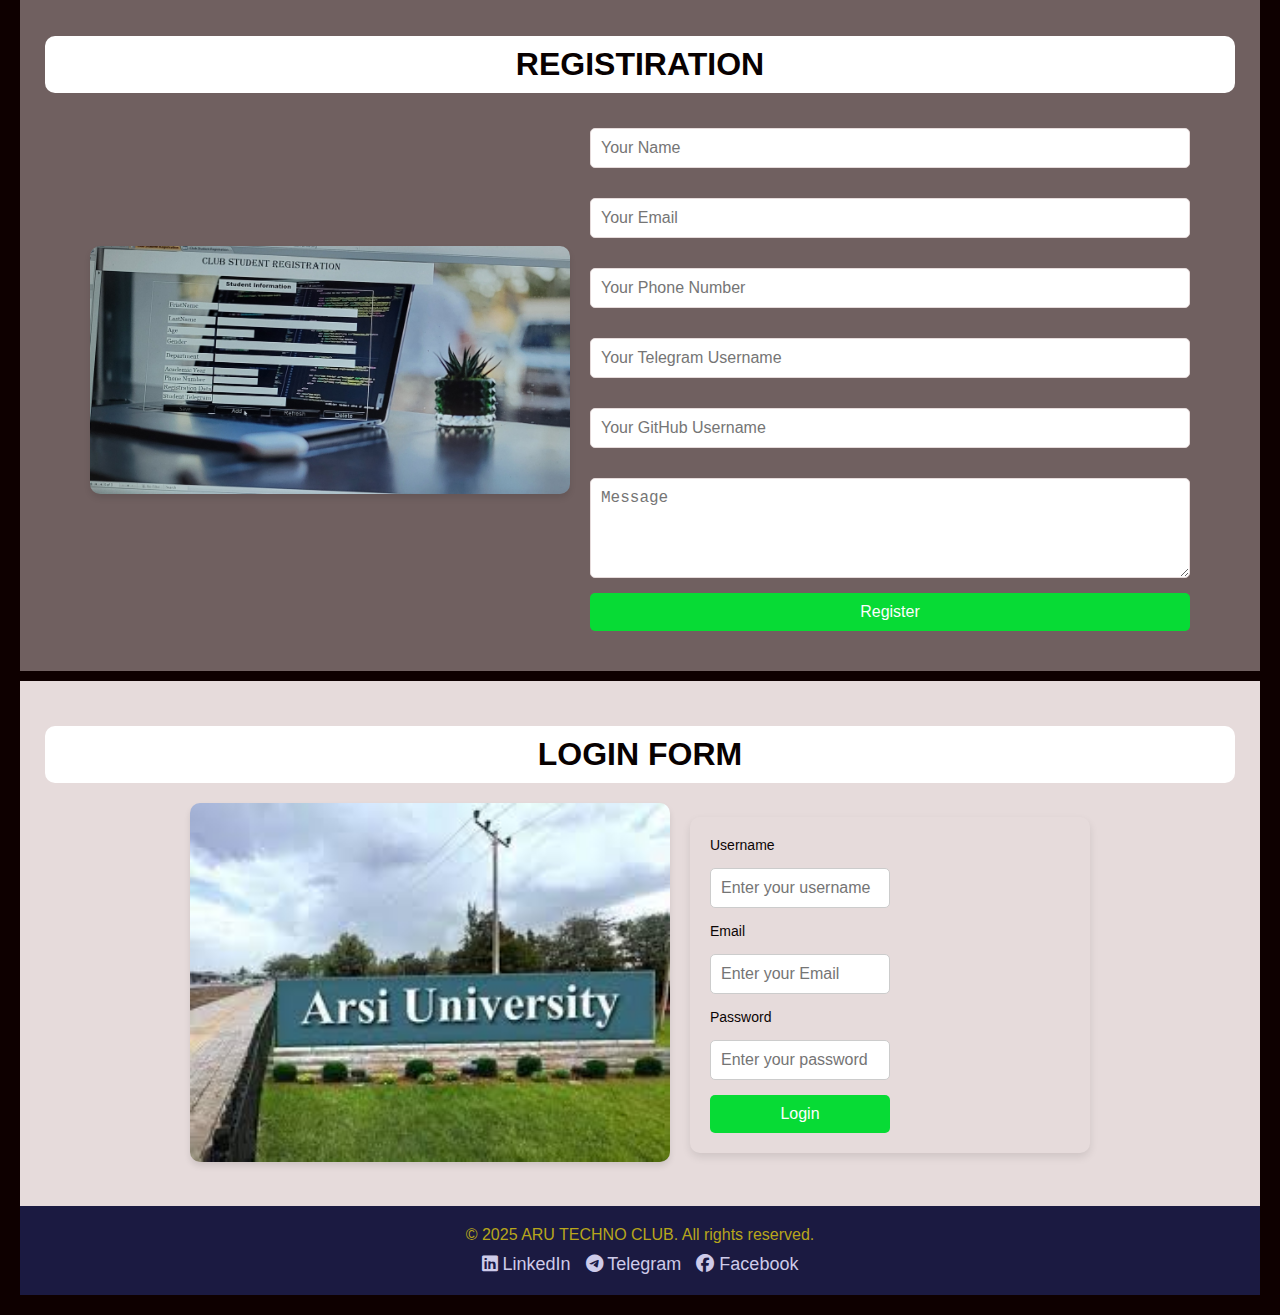
==== commit 70731fec: "styeling html" ====
--- a/index.html
+++ b/index.html
@@ -83,8 +83,9 @@
                     <img src="./IMAGE/image3.jpg" alt="Event Image">
                 </div>
                 <div class="event-text">
+                    <h3> Competition Event 2017</h3>
                     <p>
-                      <strong>Arsi University</strong> students from the  <u>ARU Techno Club </u>, have actively participated in the <strong>Ethiopian Collegiate Programming Contest (ETCPC)</strong>, showcasing their talent, problem-solving skills, and teamwork in competitive programming. Representing <strong>Arsi University (ARU)</strong>, these students engage in rigorous training sessions, algorithmic problem-solving, and coding challenges to compete with some of the best programmers from universities across Ethiopia. Their participation in ETCPC not only enhances their logical thinking and coding proficiency but also fosters innovation and collaboration within the ARU Techno Club. By taking part in such competitions, they contribute to the university’s growing reputation in <strong>computer science and technology</strong>, inspiring future students to pursue excellence in programming and software development. 🚀💻
+                      <strong>Arsi University</strong> students from the  <u>ARU Techno Club </u>xhave actively participated in the <strong>Ethiopian Collegiate Programming Contest (ETCPC)</strong>, showcasing their talent, problem-solving skills, and teamwork in competitive programming. Representing **Arsi University (ARU)**, these students engage in rigorous training sessions, algorithmic problem-solving, and coding challenges to compete with some of the best programmers from universities across Ethiopia. Their participation in ETCPC not only enhances their logical thinking and coding proficiency but also fosters innovation and collaboration within the ARU Techno Club. By taking part in such competitions, they contribute to the university’s growing reputation in **computer science and technology**, inspiring future students to pursue excellence in programming and software development. 
                     </p>
                 </div>
             </div>
@@ -95,6 +96,7 @@
                     <img src="./IMAGE/photo_18_2025-01-29_03-55-05.jpg" alt="Event Image">
                 </div>
                 <div class="event-text" id="Event2">
+                    <h3>Welcome Event 2017</h3>
                     <p>
                         The ARU Techno Club proudly hosted a grand Welcome Event for the Batch of 2017, creating a
                         vibrant and
@@ -116,11 +118,11 @@
          <section class="gallerySection">
         <h2 class="gall" id="GALLERY">GALLERY</h2>
         <div class="gallery">
-            <a href="#AI" id="img1"><img src="./IMAGE/teme.jpg" alt="Gallery Image 1"></a>
-            <a href="#Event" " id=" img2"><img src="./IMAGE/edit.jpg" alt="Gallery Image 2"></a>
-            <a href="#img3" " id=" img3"><img src="./IMAGE/photo2.jpg" alt="Gallery Image 3"></a>
+            <a href="#AI" id="img1"><img src=".//IMAGE/teme.jpg" alt="Gallery Image 1"></a>
+            <a href="#Event" " id=" img2"><img src=".//IMAGE/edit.jpg" alt="Gallery Image 2"></a>
+            <a href="#img3" " id=" img3"><img src=".//IMAGE/photo2.jpg" alt="Gallery Image 3"></a>
             <a href="#Event2" " id=" img1"><img src=".//IMAGE/photo_11_2025-01-29_03-55-05.jpg" alt="Gallery Image 4"></a>
-            <a href="#Web" " id=" img4"><img src="./IMAGE/photo_4.jpg" alt="Gallery Image 2"></a>
+            <a href="#Web" " id=" img4"><img src=".//IMAGE/photo_4.jpg" alt="Gallery Image 2"></a>
             <a href="#Event" " id=" img5"><img src="./IMAGE/photo_2.jpg" alt="Gallery Image 3"></a>
         </div>
         </section>
--- a/CSS/style.css
+++ b/CSS/style.css
@@ -43,11 +43,11 @@
     color: blue;
     padding: 5px;
     border-radius: 5px;
-    transform: rotate(0.8deg);
+    transform: rotate(360deg);
     transition: transform 0.7s ease;
     font-size: 24px;
     font-weight: bold;
-    background: linear-gradient(90deg, #fff, #185b81, #1e8d87);
+    background: linear-gradient(90deg, #fff, #f39c12, #fff);
 }
 
 .nav-links {
@@ -70,7 +70,7 @@
 
 .nav-links a:hover {
     color: blue;
-    transform: rotate(0.8deg);
+    transform: rotate(360deg);
     border-radius: 5px;
     padding: 5px;
     font-size: 24px;
@@ -132,12 +132,12 @@
 
 h2:hover {
 
-    transform: rotate(0.3deg);
+    transform: rotate(0.6deg);
     transition: transform 0.9s ease;
     font-size: 24px;
     font-weight: bold;
 
-    background: linear-gradient(90deg, #fff, #185b81, #1e8d87);
+    background: linear-gradient(90deg, #fff, #f39c12, #fff);
 
 }
 
@@ -174,6 +174,7 @@
 
 /* Events Section Styling */
 
+
 .event-section {
     padding: 40px;
     background-color: #f4f4f4;
@@ -212,6 +213,14 @@
     transform: scale(1.05);
     box-shadow: 0 6px 12px rgba(0, 0, 0, 0.2);
 }
+.event-text h3 {
+    font-size: 1.8rem;
+    margin: 0 0 10px;
+    color: #2575fc;
+}
+
+
+*/
 
 /* gallery styling */
 
@@ -346,7 +355,7 @@
 
 form button:hover {
     background-color: #0f4885;
-    transform: rotate(0.8deg);
+    transform: rotate(360deg);
     transition: transform 0.6s ease;
 }
 
@@ -446,4 +455,4 @@
 
 .social-links a:hover {
     color: #f4a261;
-}+}
--- a/CSS/style.css
+++ b/CSS/style.css
@@ -43,11 +43,11 @@
     color: blue;
     padding: 5px;
     border-radius: 5px;
-    transform: rotate(0.8deg);
+    transform: rotate(360deg);
     transition: transform 0.7s ease;
     font-size: 24px;
     font-weight: bold;
-    background: linear-gradient(90deg, #fff, #185b81, #1e8d87);
+    background: linear-gradient(90deg, #fff, #f39c12, #fff);
 }
 
 .nav-links {
@@ -70,7 +70,7 @@
 
 .nav-links a:hover {
     color: blue;
-    transform: rotate(0.8deg);
+    transform: rotate(360deg);
     border-radius: 5px;
     padding: 5px;
     font-size: 24px;
@@ -132,12 +132,12 @@
 
 h2:hover {
 
-    transform: rotate(0.3deg);
+    transform: rotate(0.6deg);
     transition: transform 0.9s ease;
     font-size: 24px;
     font-weight: bold;
 
-    background: linear-gradient(90deg, #fff, #185b81, #1e8d87);
+    background: linear-gradient(90deg, #fff, #f39c12, #fff);
 
 }
 
@@ -174,6 +174,7 @@
 
 /* Events Section Styling */
 
+
 .event-section {
     padding: 40px;
     background-color: #f4f4f4;
@@ -212,6 +213,14 @@
     transform: scale(1.05);
     box-shadow: 0 6px 12px rgba(0, 0, 0, 0.2);
 }
+.event-text h3 {
+    font-size: 1.8rem;
+    margin: 0 0 10px;
+    color: #2575fc;
+}
+
+
+*/
 
 /* gallery styling */
 
@@ -346,7 +355,7 @@
 
 form button:hover {
     background-color: #0f4885;
-    transform: rotate(0.8deg);
+    transform: rotate(360deg);
     transition: transform 0.6s ease;
 }
 
@@ -446,4 +455,4 @@
 
 .social-links a:hover {
     color: #f4a261;
-}+}
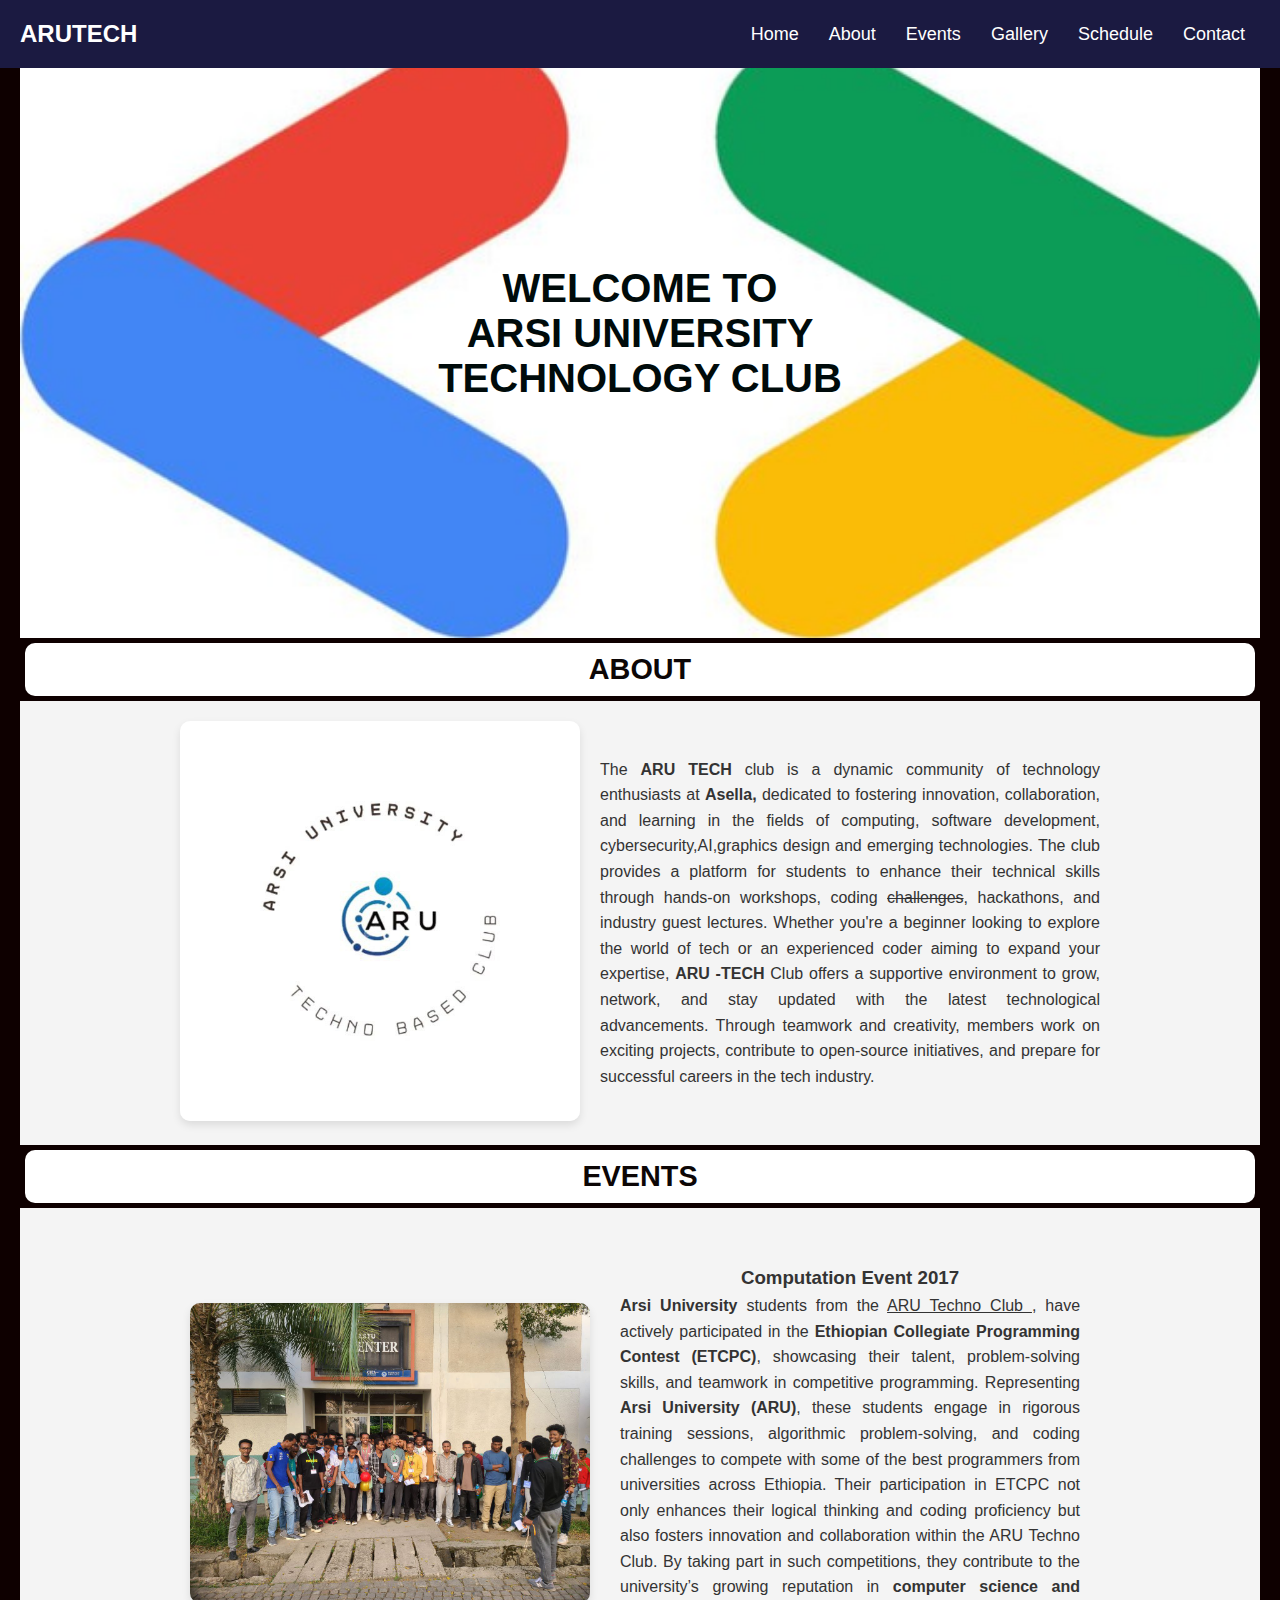
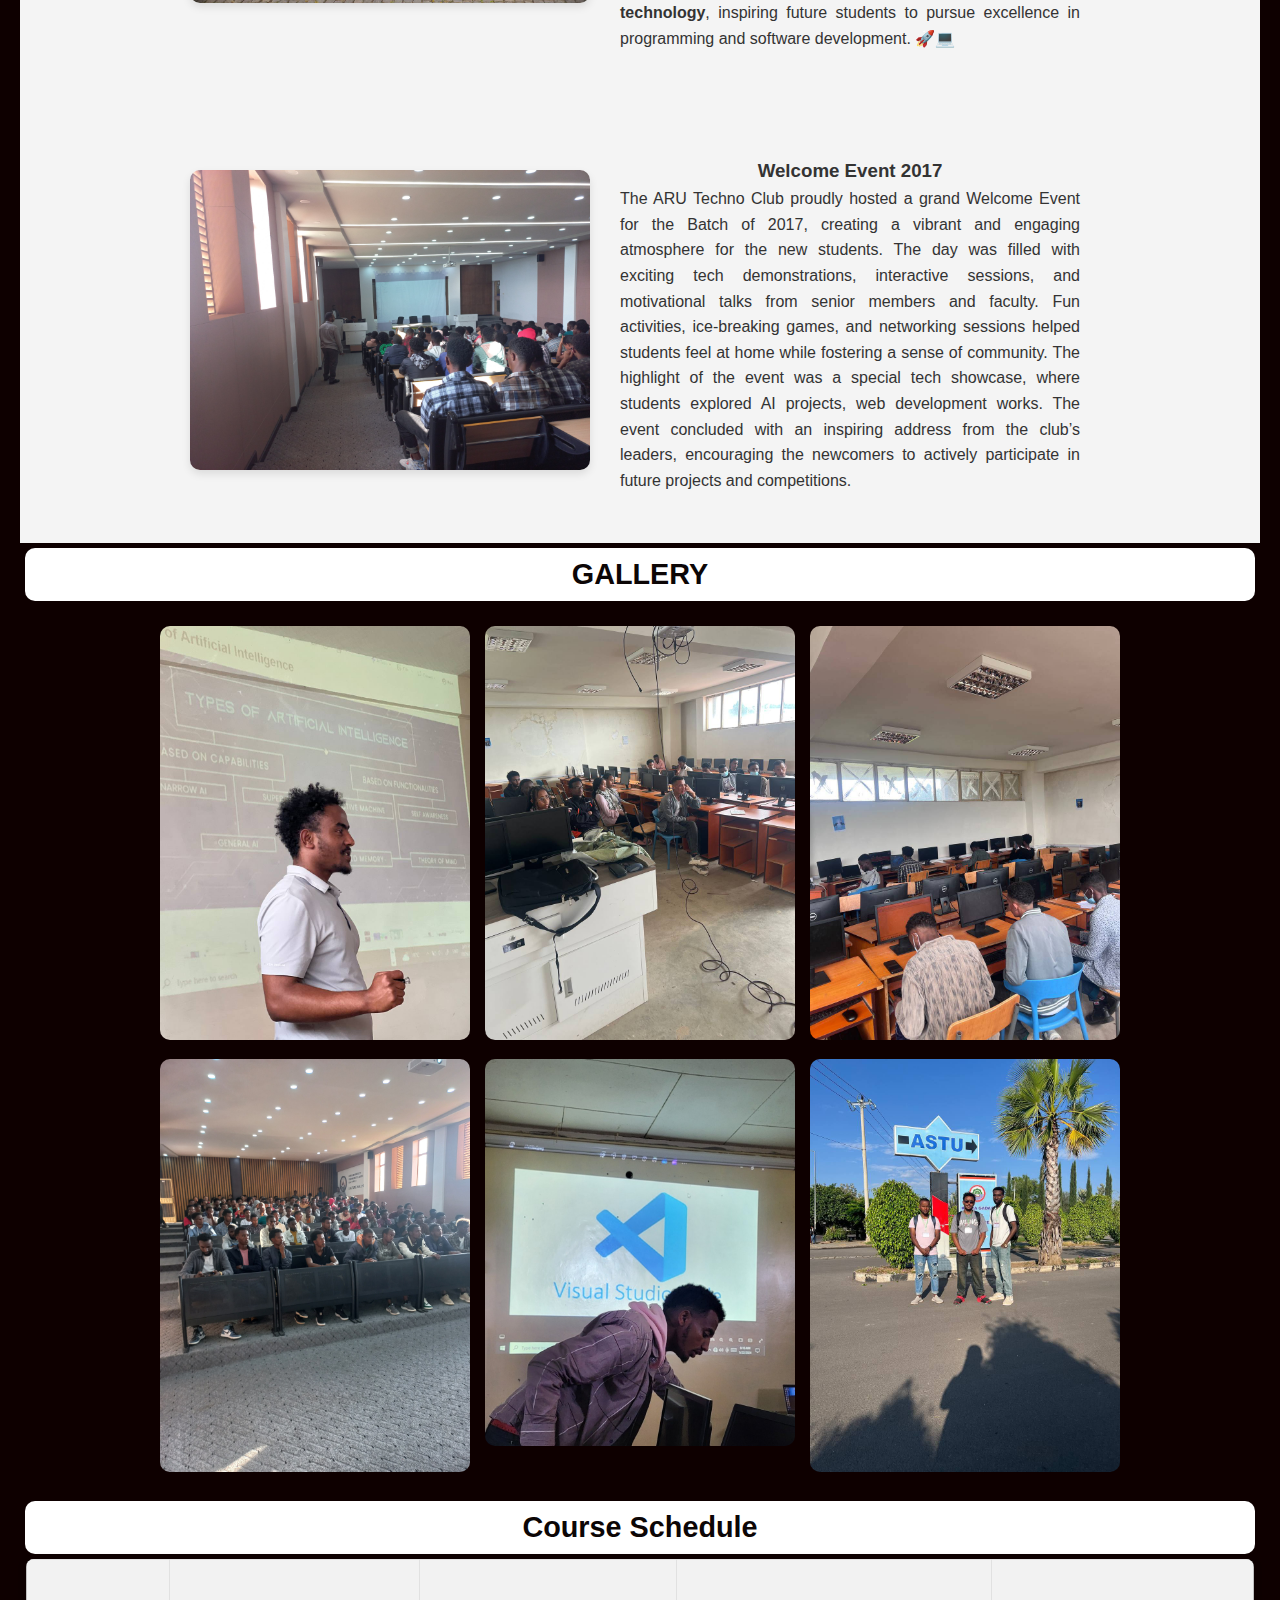
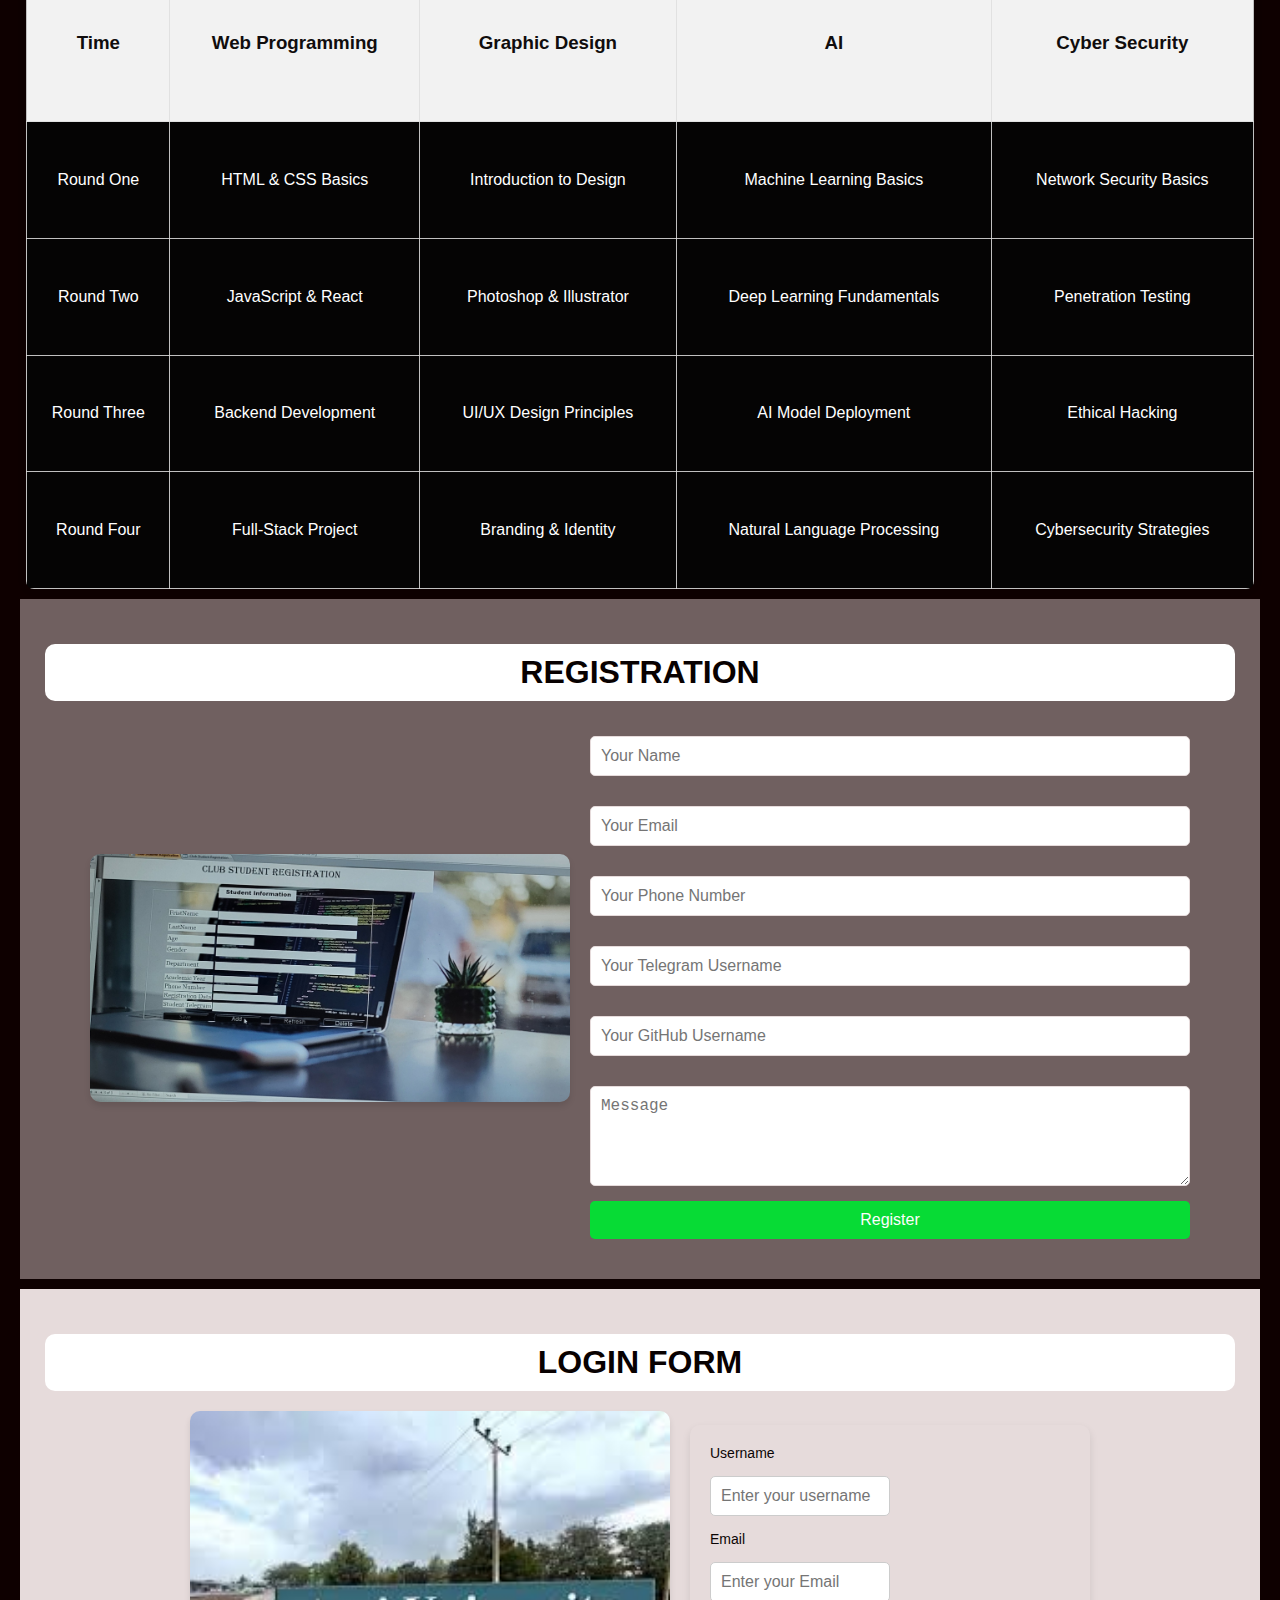
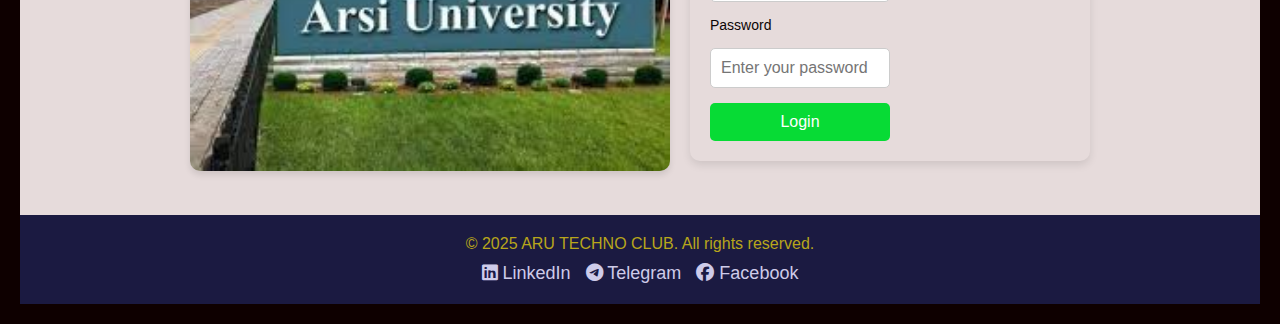
==== commit c3eb21eb: "Updated commit" ====
--- a/index.html
+++ b/index.html
@@ -83,9 +83,9 @@
                     <img src="./IMAGE/image3.jpg" alt="Event Image">
                 </div>
                 <div class="event-text">
-                    <h3> Competition Event 2017</h3>
+                    <h3> Computation Event 2017</h3>
                     <p>
-                      <strong>Arsi University</strong> students from the  <u>ARU Techno Club </u>xhave actively participated in the <strong>Ethiopian Collegiate Programming Contest (ETCPC)</strong>, showcasing their talent, problem-solving skills, and teamwork in competitive programming. Representing **Arsi University (ARU)**, these students engage in rigorous training sessions, algorithmic problem-solving, and coding challenges to compete with some of the best programmers from universities across Ethiopia. Their participation in ETCPC not only enhances their logical thinking and coding proficiency but also fosters innovation and collaboration within the ARU Techno Club. By taking part in such competitions, they contribute to the university’s growing reputation in **computer science and technology**, inspiring future students to pursue excellence in programming and software development. 
+                      <strong>Arsi University</strong> students from the  <u>ARU Techno Club </u>, have actively participated in the <strong>Ethiopian Collegiate Programming Contest (ETCPC)</strong>, showcasing their talent, problem-solving skills, and teamwork in competitive programming. Representing <strong>Arsi University (ARU)</strong>, these students engage in rigorous training sessions, algorithmic problem-solving, and coding challenges to compete with some of the best programmers from universities across Ethiopia. Their participation in ETCPC not only enhances their logical thinking and coding proficiency but also fosters innovation and collaboration within the ARU Techno Club. By taking part in such competitions, they contribute to the university’s growing reputation in <strong>computer science and technology</strong>, inspiring future students to pursue excellence in programming and software development. 🚀💻
                     </p>
                 </div>
             </div>
@@ -118,11 +118,11 @@
          <section class="gallerySection">
         <h2 class="gall" id="GALLERY">GALLERY</h2>
         <div class="gallery">
-            <a href="#AI" id="img1"><img src=".//IMAGE/teme.jpg" alt="Gallery Image 1"></a>
-            <a href="#Event" " id=" img2"><img src=".//IMAGE/edit.jpg" alt="Gallery Image 2"></a>
-            <a href="#img3" " id=" img3"><img src=".//IMAGE/photo2.jpg" alt="Gallery Image 3"></a>
+            <a href="#AI" id="img1"><img src="./IMAGE/teme.jpg" alt="Gallery Image 1"></a>
+            <a href="#Event" " id=" img2"><img src="./IMAGE/edit.jpg" alt="Gallery Image 2"></a>
+            <a href="#img3" " id=" img3"><img src="./IMAGE/photo2.jpg" alt="Gallery Image 3"></a>
             <a href="#Event2" " id=" img1"><img src=".//IMAGE/photo_11_2025-01-29_03-55-05.jpg" alt="Gallery Image 4"></a>
-            <a href="#Web" " id=" img4"><img src=".//IMAGE/photo_4.jpg" alt="Gallery Image 2"></a>
+            <a href="#Web" " id=" img4"><img src="./IMAGE/photo_4.jpg" alt="Gallery Image 2"></a>
             <a href="#Event" " id=" img5"><img src="./IMAGE/photo_2.jpg" alt="Gallery Image 3"></a>
         </div>
         </section>
@@ -181,7 +181,7 @@
         </section>
                 <!--contact-->
                 <section class="ContactSection">
-                <h2 id="REGISTIRATION">REGISTIRATION</h2>
+                <h2 id="REGISTIRATION">REGISTRATION</h2>
                
                     <div class="container">
                         <div class="form-image-container">
--- a/CSS/style.css
+++ b/CSS/style.css
@@ -43,11 +43,11 @@
     color: blue;
     padding: 5px;
     border-radius: 5px;
-    transform: rotate(360deg);
+    transform: rotate(0.8deg);
     transition: transform 0.7s ease;
     font-size: 24px;
     font-weight: bold;
-    background: linear-gradient(90deg, #fff, #f39c12, #fff);
+    background: linear-gradient(90deg, #fff, #185b81, #1e8d87);
 }
 
 .nav-links {
@@ -70,7 +70,7 @@
 
 .nav-links a:hover {
     color: blue;
-    transform: rotate(360deg);
+    transform: rotate(0.8deg);
     border-radius: 5px;
     padding: 5px;
     font-size: 24px;
@@ -132,13 +132,19 @@
 
 h2:hover {
 
-    transform: rotate(0.6deg);
+    transform: rotate(0.3deg);
     transition: transform 0.9s ease;
     font-size: 24px;
     font-weight: bold;
 
-    background: linear-gradient(90deg, #fff, #f39c12, #fff);
-
+    background: linear-gradient(90deg, #fff, #185b81, #1e8d87);
+
+}
+h3{
+    text-align: center;
+    font-family: Arial, Helvetica, sans-serif;
+    font-weight: 800;
+    margin-top: 5px;
 }
 
 /* About style  */
@@ -174,7 +180,6 @@
 
 /* Events Section Styling */
 
-
 .event-section {
     padding: 40px;
     background-color: #f4f4f4;
@@ -213,14 +218,6 @@
     transform: scale(1.05);
     box-shadow: 0 6px 12px rgba(0, 0, 0, 0.2);
 }
-.event-text h3 {
-    font-size: 1.8rem;
-    margin: 0 0 10px;
-    color: #2575fc;
-}
-
-
-*/
 
 /* gallery styling */
 
@@ -355,7 +352,7 @@
 
 form button:hover {
     background-color: #0f4885;
-    transform: rotate(360deg);
+    transform: rotate(0.8deg);
     transition: transform 0.6s ease;
 }
 
@@ -455,4 +452,4 @@
 
 .social-links a:hover {
     color: #f4a261;
-}
+}--- a/CSS/style.css
+++ b/CSS/style.css
@@ -43,11 +43,11 @@
     color: blue;
     padding: 5px;
     border-radius: 5px;
-    transform: rotate(360deg);
+    transform: rotate(0.8deg);
     transition: transform 0.7s ease;
     font-size: 24px;
     font-weight: bold;
-    background: linear-gradient(90deg, #fff, #f39c12, #fff);
+    background: linear-gradient(90deg, #fff, #185b81, #1e8d87);
 }
 
 .nav-links {
@@ -70,7 +70,7 @@
 
 .nav-links a:hover {
     color: blue;
-    transform: rotate(360deg);
+    transform: rotate(0.8deg);
     border-radius: 5px;
     padding: 5px;
     font-size: 24px;
@@ -132,13 +132,19 @@
 
 h2:hover {
 
-    transform: rotate(0.6deg);
+    transform: rotate(0.3deg);
     transition: transform 0.9s ease;
     font-size: 24px;
     font-weight: bold;
 
-    background: linear-gradient(90deg, #fff, #f39c12, #fff);
-
+    background: linear-gradient(90deg, #fff, #185b81, #1e8d87);
+
+}
+h3{
+    text-align: center;
+    font-family: Arial, Helvetica, sans-serif;
+    font-weight: 800;
+    margin-top: 5px;
 }
 
 /* About style  */
@@ -174,7 +180,6 @@
 
 /* Events Section Styling */
 
-
 .event-section {
     padding: 40px;
     background-color: #f4f4f4;
@@ -213,14 +218,6 @@
     transform: scale(1.05);
     box-shadow: 0 6px 12px rgba(0, 0, 0, 0.2);
 }
-.event-text h3 {
-    font-size: 1.8rem;
-    margin: 0 0 10px;
-    color: #2575fc;
-}
-
-
-*/
 
 /* gallery styling */
 
@@ -355,7 +352,7 @@
 
 form button:hover {
     background-color: #0f4885;
-    transform: rotate(360deg);
+    transform: rotate(0.8deg);
     transition: transform 0.6s ease;
 }
 
@@ -455,4 +452,4 @@
 
 .social-links a:hover {
     color: #f4a261;
-}
+}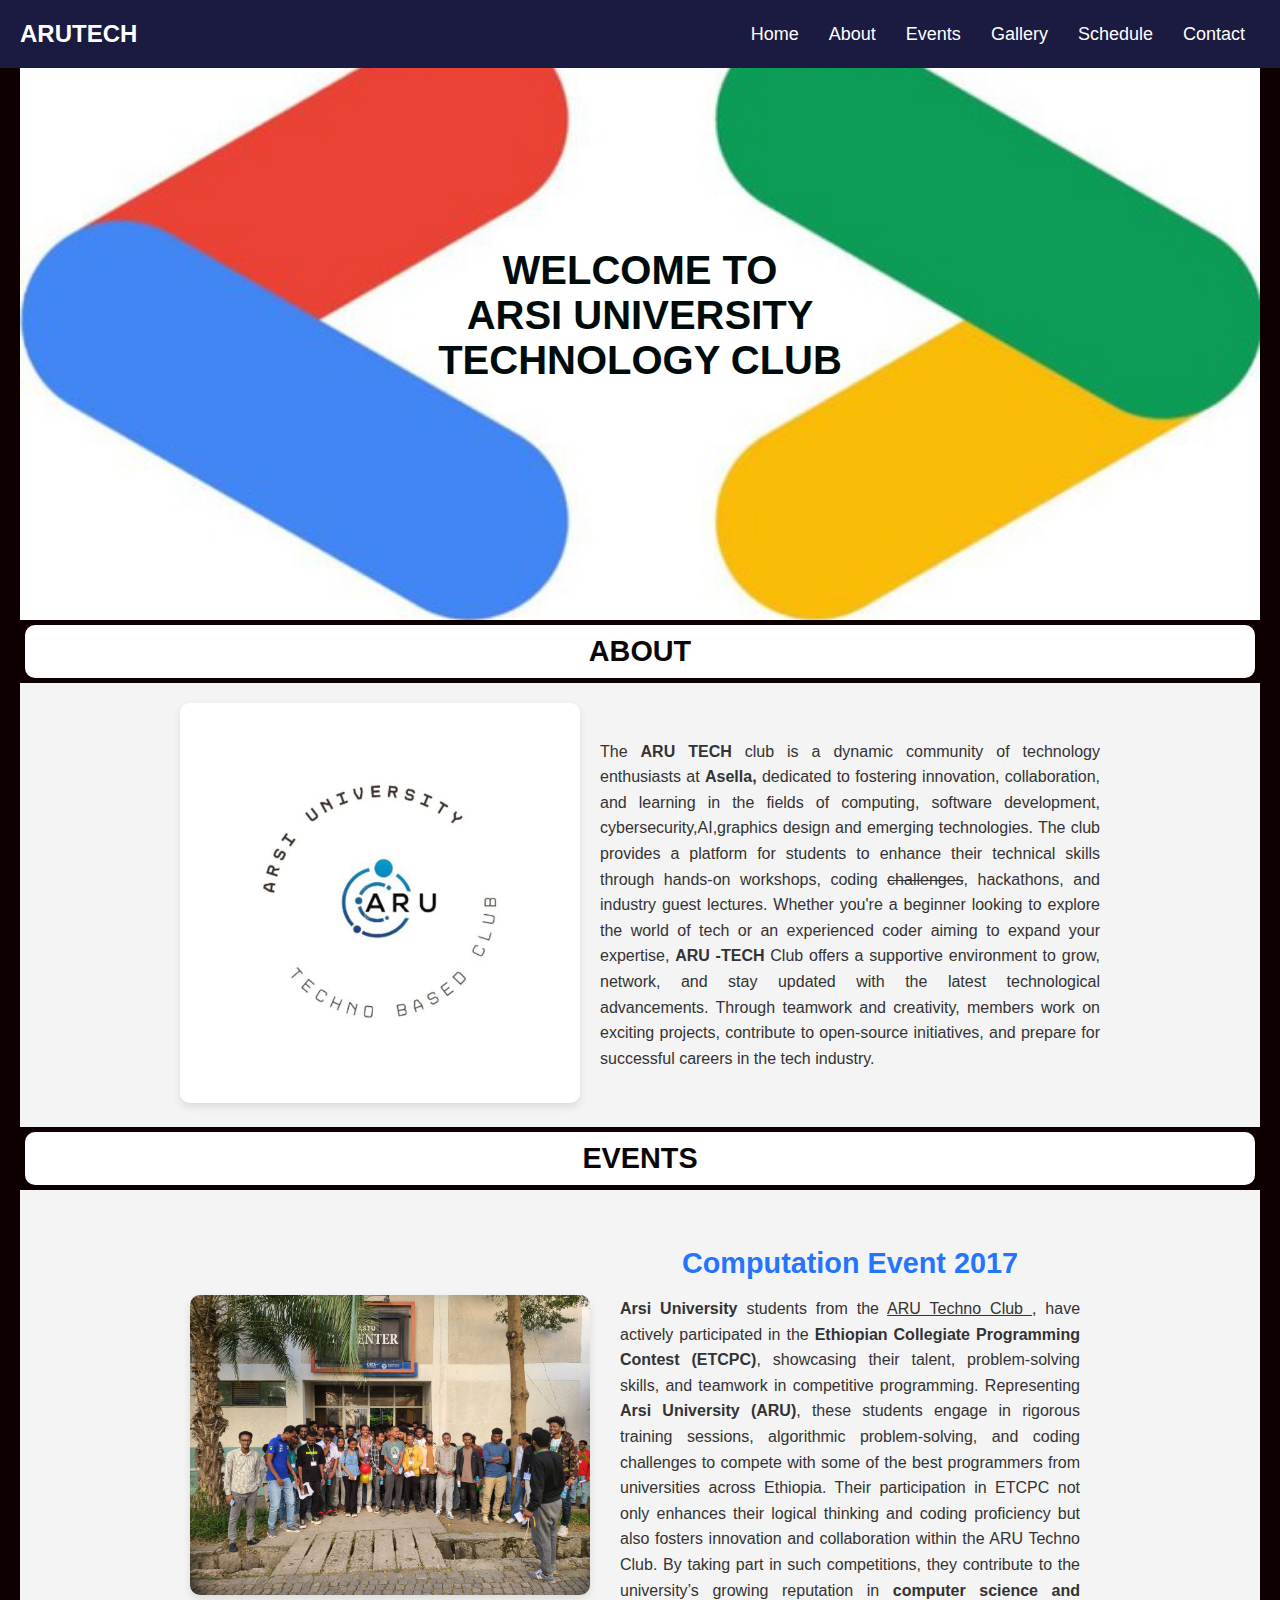
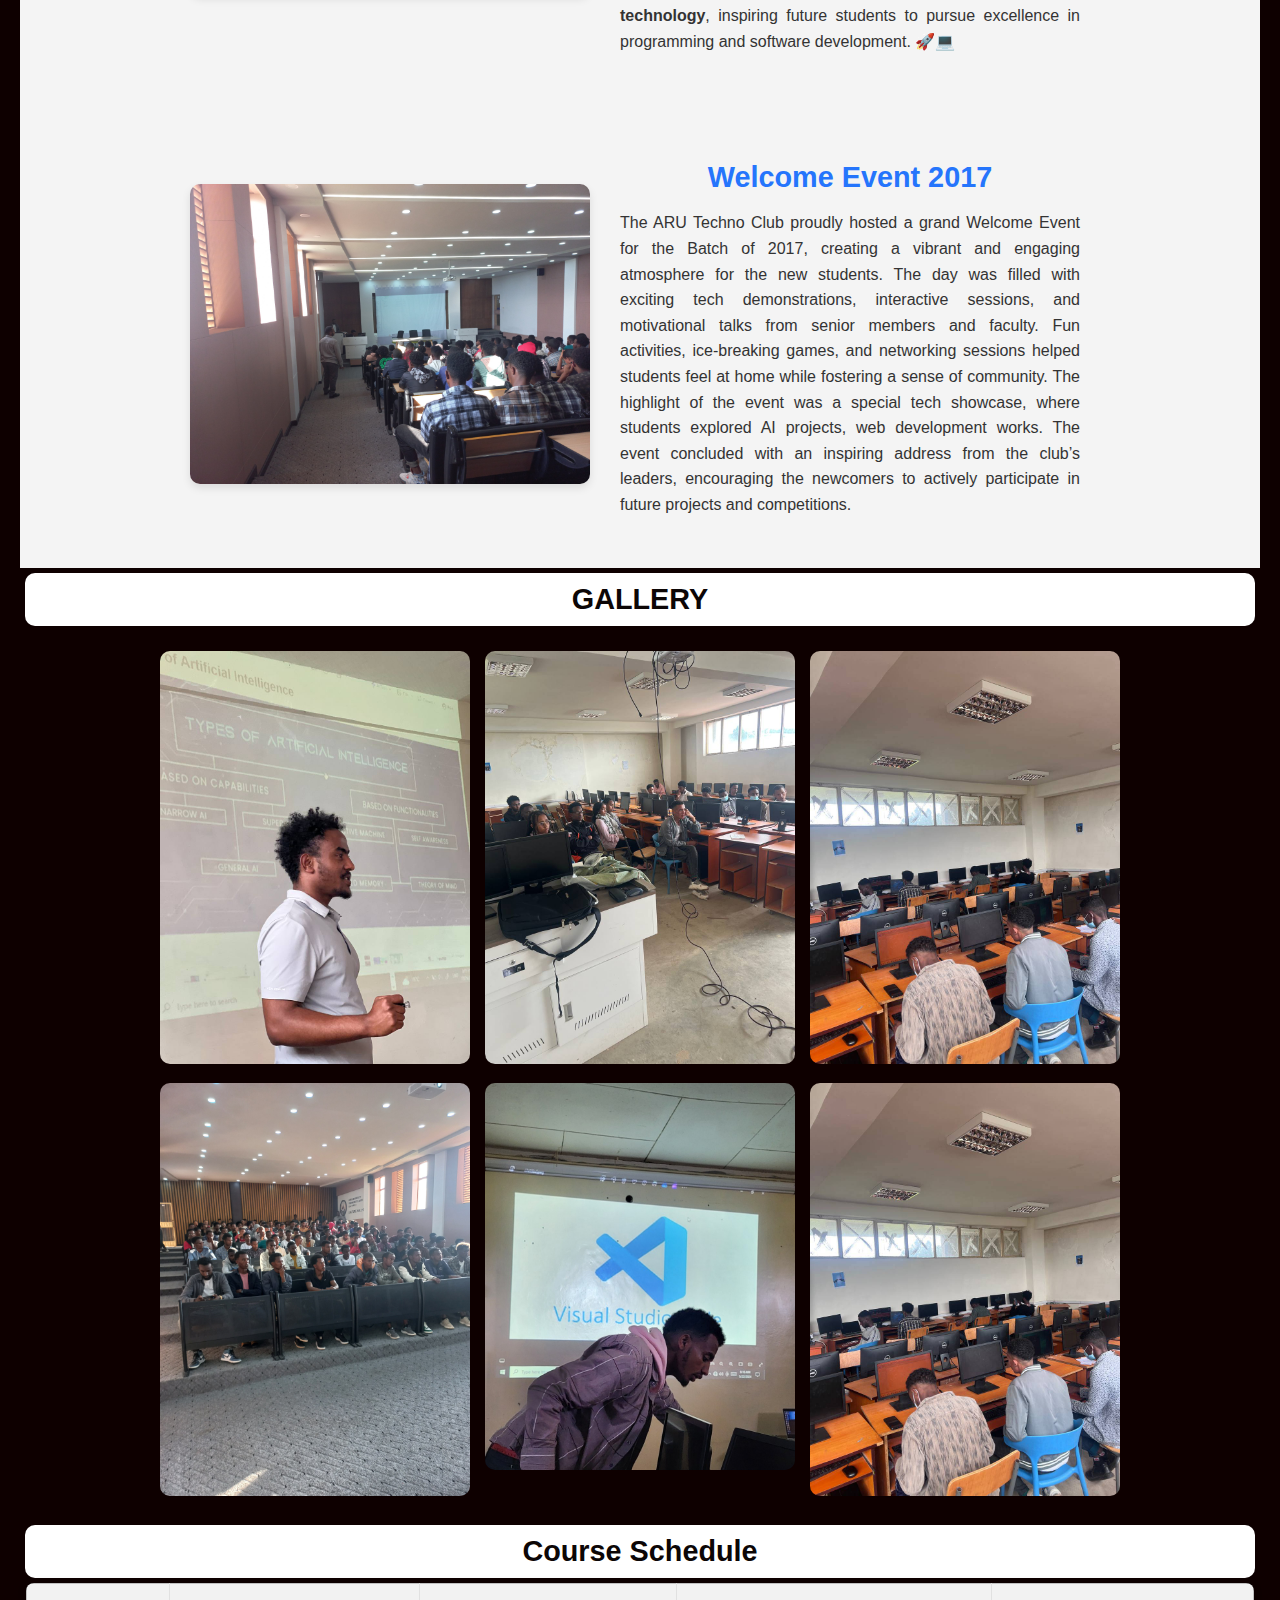
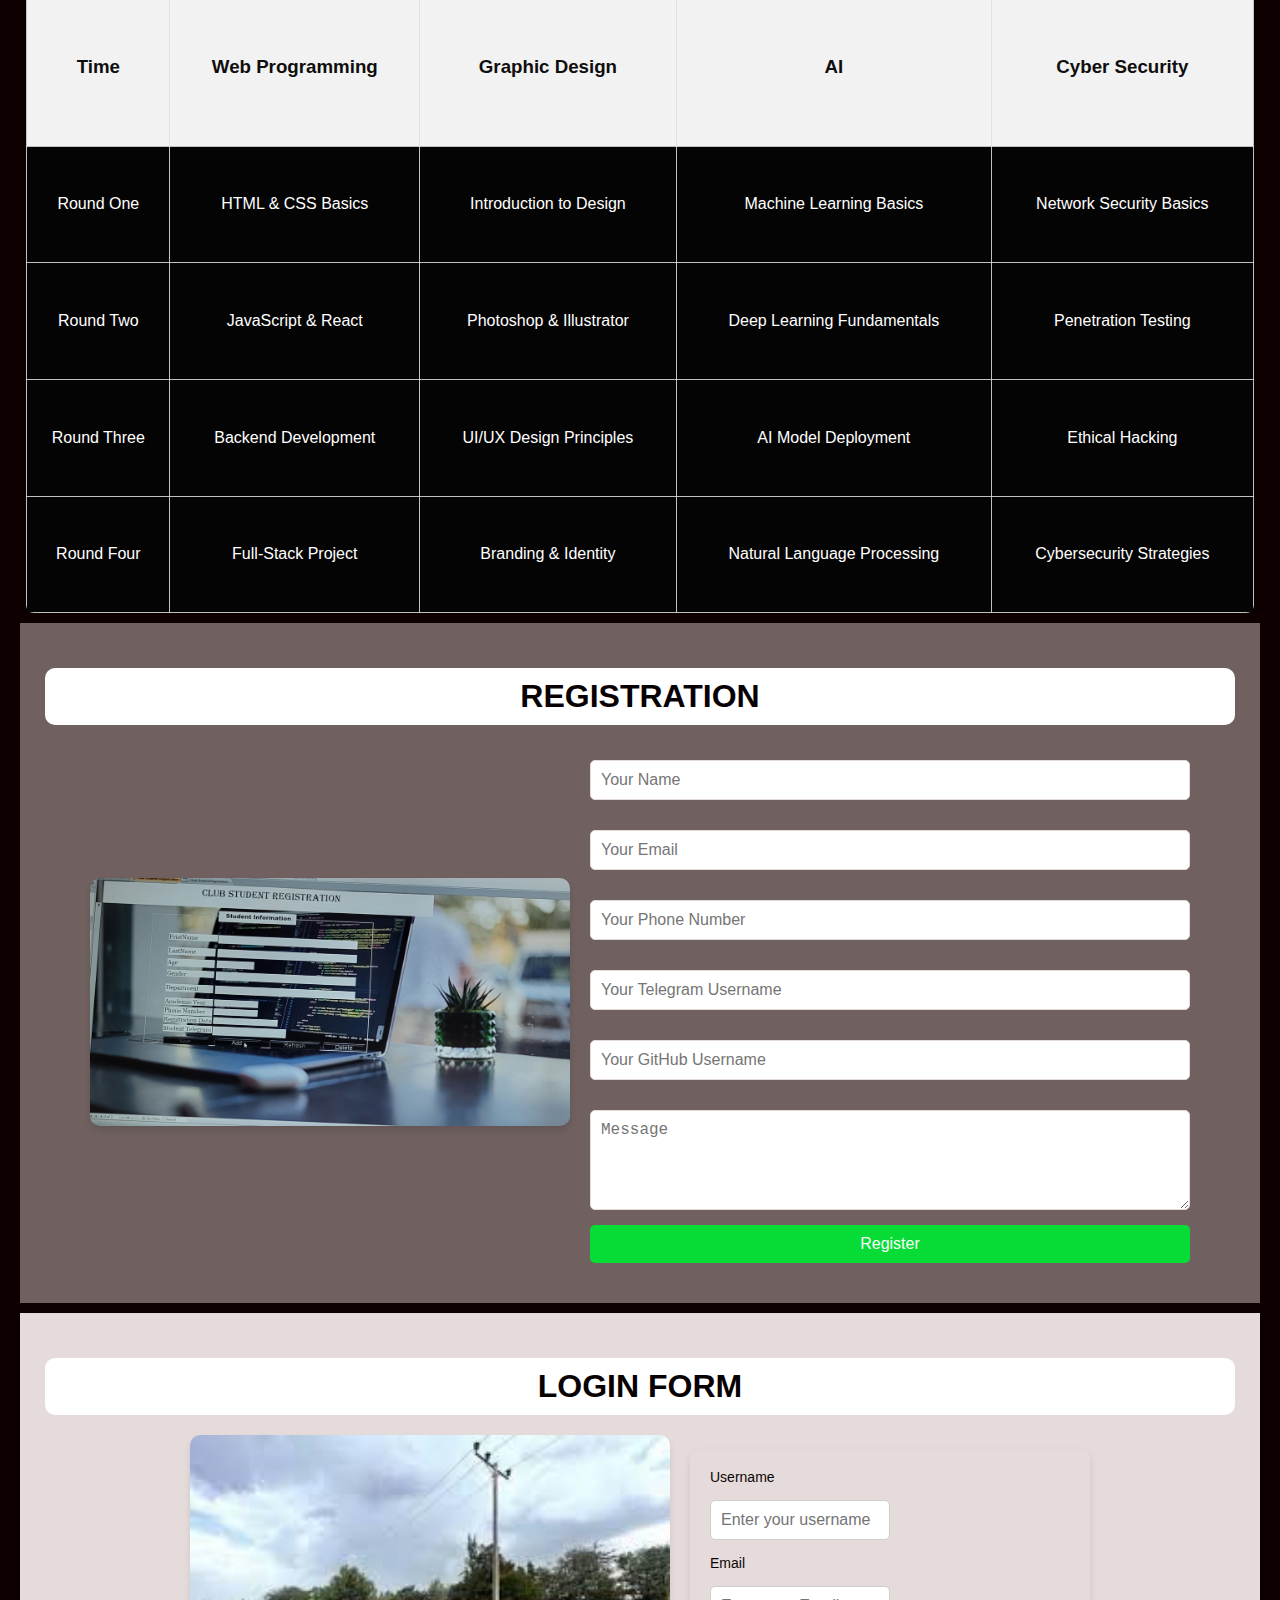
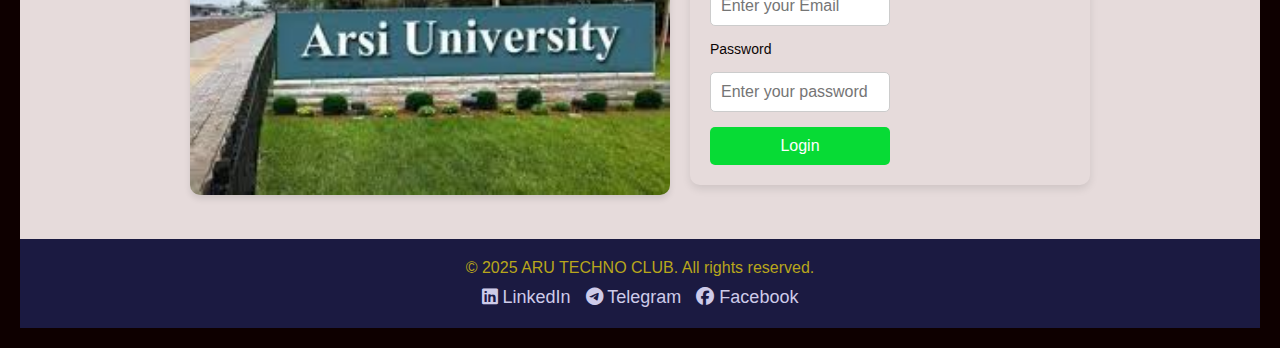
==== commit 0a6d541f: "Final commit" ====
--- a/index.html
+++ b/index.html
@@ -3,7 +3,6 @@
 
 <head>
 
-<<<<<<< HEAD
     <head>
         <meta charset="UTF-8">
         <meta name="viewport" content="width=device-width, initial-scale=1.0">
@@ -17,16 +16,6 @@
         
         
         <title>ARU TECHNO CLUB</title>
-=======
-<meta charset="UTF-8">
-<meta name="viewport" content="width=device-width, initial-scale=1.0">
-<meta name="description" content="ARU TECHNO CLUB is a tech community for learning, networking, and exploring new technologies. Join us for events and workshops!">
-<meta name="author" content="ARU Tech Club Team">
-<meta name="keywords" content="technology, ARU Tech Club, coding, AI, innovation, learning, networking">
-<link rel="stylesheet" href="./CSS/style.css">
-<title>ARU TECHNO CLUB | Innovate, Learn & Grow</title>
-
->>>>>>> 2277f86e7dca33bc8af817ff99d8093e5739afae
 
         <!-- header section -->
 
@@ -115,16 +104,16 @@
 
 
         <!-- gallery section -->
-         <section class="gallerySection">
-        <h2 class="gall" id="GALLERY">GALLERY</h2>
-        <div class="gallery">
-            <a href="#AI" id="img1"><img src="./IMAGE/teme.jpg" alt="Gallery Image 1"></a>
-            <a href="#Event" " id=" img2"><img src="./IMAGE/edit.jpg" alt="Gallery Image 2"></a>
-            <a href="#img3" " id=" img3"><img src="./IMAGE/photo2.jpg" alt="Gallery Image 3"></a>
-            <a href="#Event2" " id=" img1"><img src=".//IMAGE/photo_11_2025-01-29_03-55-05.jpg" alt="Gallery Image 4"></a>
-            <a href="#Web" " id=" img4"><img src="./IMAGE/photo_4.jpg" alt="Gallery Image 2"></a>
-            <a href="#Event" " id=" img5"><img src="./IMAGE/photo_2.jpg" alt="Gallery Image 3"></a>
-        </div>
+        <section class="gallerySection">
+            <h2 class="gall" id="GALLERY">GALLERY</h2>
+            <div class="gallery">
+                <a href="#AI" id="img1"><img src="./IMAGE/teme.jpg" alt="Gallery Image 1"></a>
+                <a href="#Event" id="img2"><img src="./IMAGE/edit.jpg" alt="Gallery Image 2"></a>
+                <a href="#Photo" id="img3"><img src="./IMAGE/photo2.jpg" alt="Gallery Image 3"></a>
+                <a href="#Event2" id="img4"><img src="./IMAGE/photo_11_2025-01-29_03-55-05.jpg" alt="Gallery Image 4"></a>
+                <a href="#Web" id="img5"><img src="./IMAGE/photo_4.jpg" alt="Gallery Image 5"></a>
+                <a href="#DuplicateEvent" id="img6"><img src="./IMAGE/photo2.jpg" alt="Gallery Image 6"></a>
+            </div>
         </section>
 
         <!-- Table section -->
--- a/CSS/style.css
+++ b/CSS/style.css
@@ -180,6 +180,7 @@
 
 /* Events Section Styling */
 
+
 .event-section {
     padding: 40px;
     background-color: #f4f4f4;
@@ -218,6 +219,14 @@
     transform: scale(1.05);
     box-shadow: 0 6px 12px rgba(0, 0, 0, 0.2);
 }
+.event-text h3 {
+    font-size: 1.8rem;
+    margin: 0 0 10px;
+    color: #2575fc;
+}
+
+
+
 
 /* gallery styling */
 
@@ -240,7 +249,6 @@
 
 .gallery img:hover {
     transform: scale(1.05);
-   
 }
 
 
@@ -452,4 +460,4 @@
 
 .social-links a:hover {
     color: #f4a261;
-}+}
